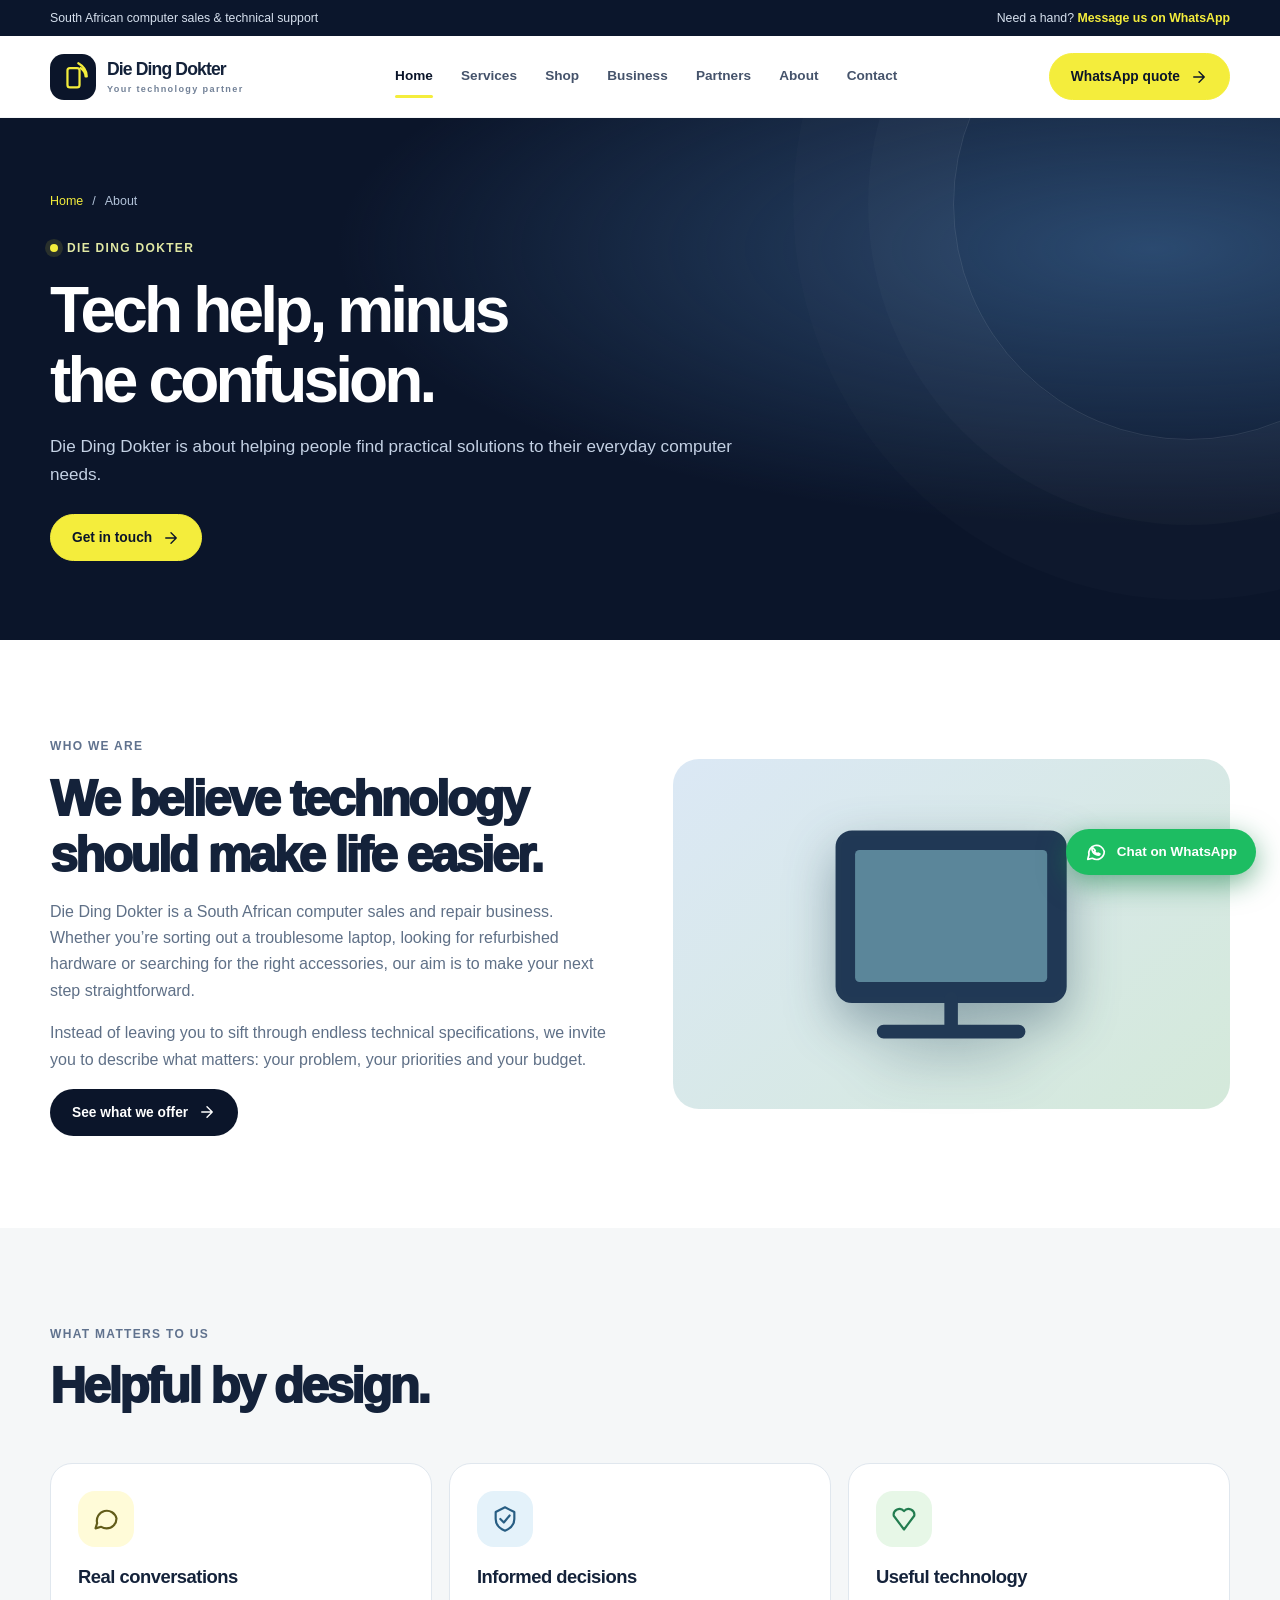
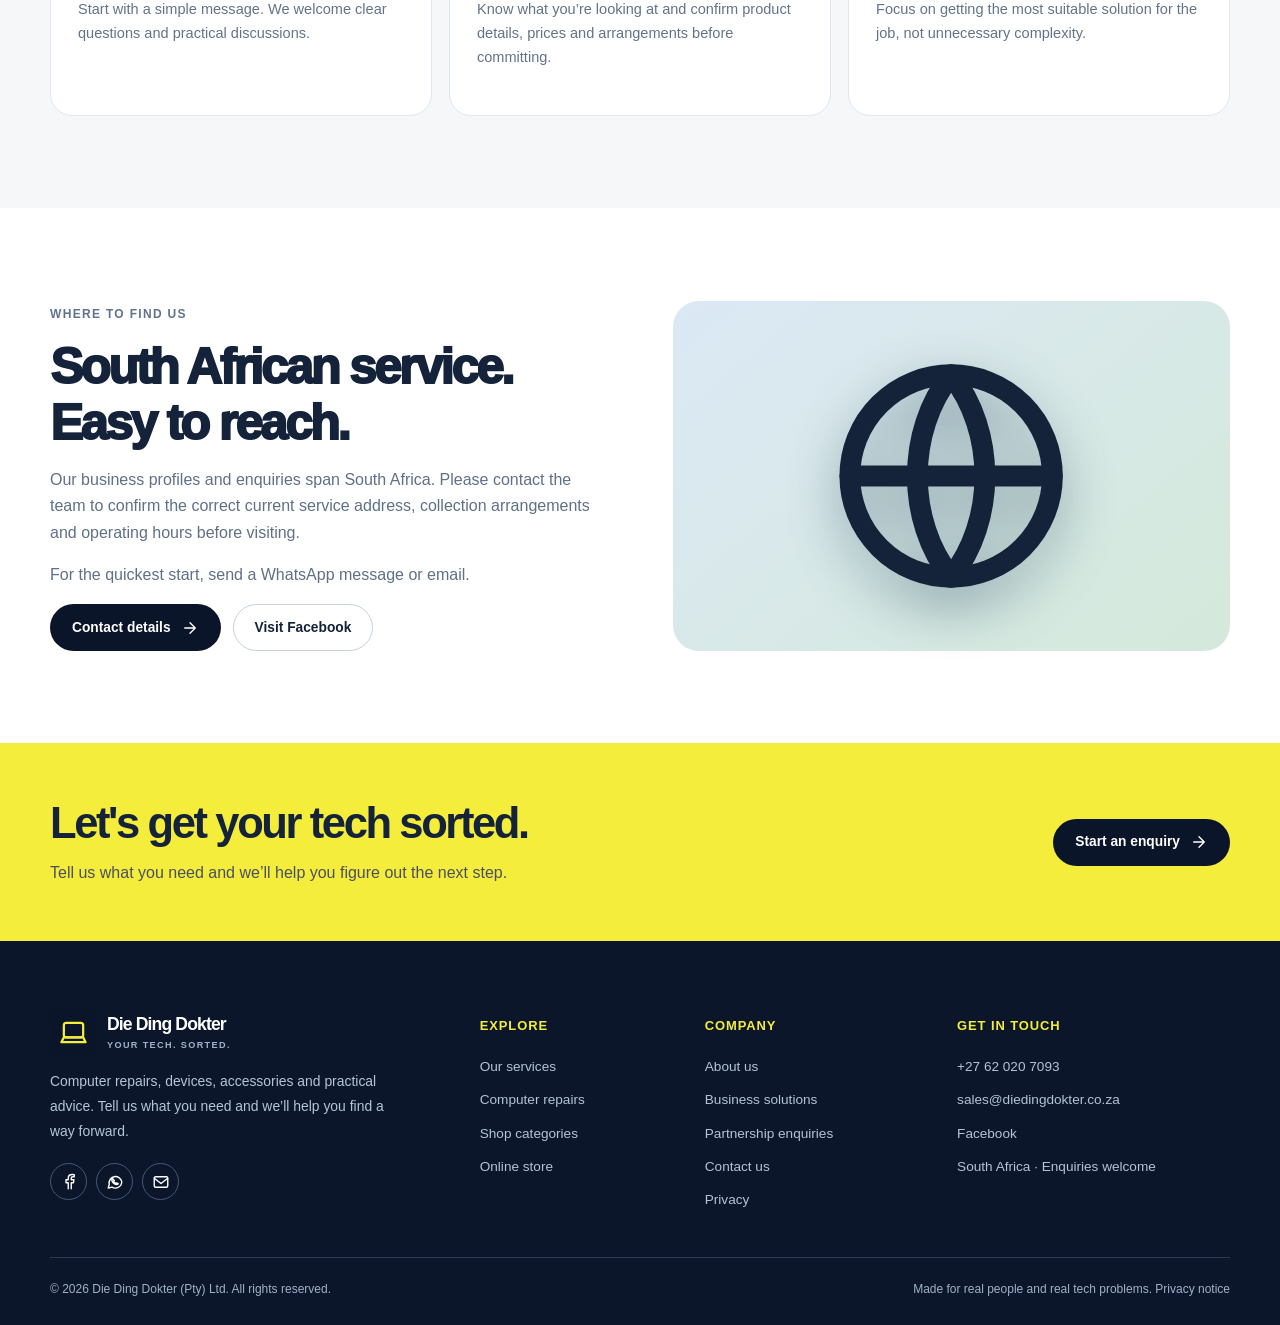
==== about/index.html @ 15f01cf3 "feat: launch responsive Die Ding Dokter business website and GitHub Pages workflow" ====
<!doctype html><html lang="en-ZA"><head><meta charset="utf-8"><meta name="viewport" content="width=device-width, initial-scale=1"><meta name="theme-color" content="#0b152a"><meta name="description" content="Meet Die Ding Dokter, a South African computer repair and hardware business focused on practical support, refurbished tech and straightforward buying advice."><link rel="canonical" href="https://www.diedingdokter.co.za/about/"><link rel="icon" href="../assets/favicon.svg" type="image/svg+xml"><link rel="stylesheet" href="../assets/style.css"><meta property="og:type" content="website"><meta property="og:site_name" content="Die Ding Dokter"><meta property="og:title" content="About Die Ding Dokter"><meta property="og:description" content="Meet Die Ding Dokter, a South African computer repair and hardware business focused on practical support, refurbished tech and straightforward buying advice."><meta property="og:url" content="https://www.diedingdokter.co.za/about/"><meta property="og:image" content="https://www.diedingdokter.co.za/assets/social-preview.svg"><meta name="twitter:card" content="summary_large_image"><title>About Die Ding Dokter | Die Ding Dokter</title><script type="application/ld+json">{"@context":"https://schema.org","@type":"ComputerStore","name":"Die Ding Dokter","description":"Computer repairs, refurbished devices and IT hardware enquiries in South Africa.","url":"https://www.diedingdokter.co.za/","telephone":"+27 62 020 7093","email":"sales@diedingdokter.co.za","sameAs":["https://www.facebook.com/diedingdokter"],"areaServed":{"@type":"Country","name":"South Africa"}}</script><script defer src="../assets/site.js"></script></head><body><a href="#main" class="skip">Skip to content</a><div class="topbar"><div class="container topbar-inner"><span>South African computer sales &amp; technical support</span><span>Need a hand? <a href="https://wa.me/27620207093?text=Hello%20Die%20Ding%20Dokter%2C%20I%20need%20some%20help%20with%20my%20computer." target="_blank" rel="noopener noreferrer">Message us on WhatsApp</a></span></div></div><header class="header"><div class="container header-inner"><a class="brand" href="../" aria-label="Die Ding Dokter home"><span class="brand-icon"><svg aria-hidden="true" viewBox="0 0 24 24" fill="none" stroke="currentColor" stroke-width="1.85" stroke-linecap="round" stroke-linejoin="round"><rect x="7" y="5" width="10" height="16" rx="2"/><path d="M18 5q4 3 4 7M16 1q7 4 7 11"/></svg></span><span class="brand-copy"><strong>Die Ding Dokter</strong><small>Your technology partner</small></span></a><nav aria-label="Primary navigation" class="nav"><a aria-current="page" href="../">Home</a><a href="../services/">Services</a><a href="../shop/">Shop</a><a href="../business/">Business</a><a href="../partners/">Partners</a><a href="../about/">About</a><a href="../contact/">Contact</a></nav><div class="header-action"><a class="btn btn-gold" target="_blank" rel="noopener noreferrer" href="https://wa.me/27620207093?text=Hello%20Die%20Ding%20Dokter%2C%20I'd%20like%20a%20quotation.">WhatsApp quote <svg aria-hidden="true" viewBox="0 0 24 24" fill="none" stroke="currentColor" stroke-width="1.85" stroke-linecap="round" stroke-linejoin="round"><path d="M5 12h14m-7-7 7 7-7 7"/></svg></a></div><button class="menu-btn" data-menu-toggle type="button" aria-expanded="false" aria-controls="mobile-navigation" aria-label="Toggle navigation"><svg aria-hidden="true" viewBox="0 0 24 24" fill="none" stroke="currentColor" stroke-width="1.85" stroke-linecap="round" stroke-linejoin="round"><path d="M4 6h16M4 12h16M4 18h16"/></svg></button></div><nav id="mobile-navigation" class="mobile-menu" data-mobile-menu aria-label="Mobile navigation"><a aria-current="page" href="../">Home</a><a href="../services/">Services</a><a href="../shop/">Shop</a><a href="../business/">Business</a><a href="../partners/">Partners</a><a href="../about/">About</a><a href="../contact/">Contact</a></nav></header><main id="main"><section class="page-hero"><div class="container"><div class="crumbs"><a href="../">Home</a><span>/</span><span>About</span></div><span class="eyebrow light" style="margin-top:27px"><span class="dot"></span> Die Ding Dokter</span><h1>Tech help, minus<br>the confusion.</h1><p>Die Ding Dokter is about helping people find practical solutions to their everyday computer needs.</p><div class="actions"><a class="btn btn-gold" href="../contact/">Get in touch <svg aria-hidden="true" viewBox="0 0 24 24" fill="none" stroke="currentColor" stroke-width="1.85" stroke-linecap="round" stroke-linejoin="round"><path d="M5 12h14m-7-7 7 7-7 7"/></svg></a></div></div></section><section class="section"><div class="container split"><div class="text-block"><span class="eyebrow">Who we are</span><h2>We believe technology should make life easier.</h2><p>Die Ding Dokter is a South African computer sales and repair business. Whether you’re sorting out a troublesome laptop, looking for refurbished hardware or searching for the right accessories, our aim is to make your next step straightforward.</p><p>Instead of leaving you to sift through endless technical specifications, we invite you to describe what matters: your problem, your priorities and your budget.</p><a class="btn btn-dark" href="../services/">See what we offer <svg aria-hidden="true" viewBox="0 0 24 24" fill="none" stroke="currentColor" stroke-width="1.85" stroke-linecap="round" stroke-linejoin="round"><path d="M5 12h14m-7-7 7 7-7 7"/></svg></a></div><div class="feature-art"><svg viewBox="0 0 260 160" role="img" aria-label="Illustration" fill="none" stroke="#213955" stroke-width="4" stroke-linecap="round" stroke-linejoin="round"><rect x="55" y="13" width="150" height="111" rx="9" fill="#203855"/><rect x="66" y="24" width="128" height="88" rx="3" fill="#5b869a" stroke="none"/><path d="M130 123v22m-45 0h90" stroke-width="9"/></svg></div></div></section><section class="section alt"><div class="container"><div class="head"><div><span class="eyebrow">What matters to us</span><h2>Helpful by design.</h2></div></div><div class="cards"><div class="card"><div class="icon-tile yellow"><svg aria-hidden="true" viewBox="0 0 24 24" fill="none" stroke="currentColor" stroke-width="1.85" stroke-linecap="round" stroke-linejoin="round"><path d="M21 11.5a8.5 8.5 0 0 1-8.5 8.5c-1.7 0-3.3-.5-4.6-1.3L3 20l1.4-4.5A8.5 8.5 0 1 1 21 11.5Z"/></svg></div><h3>Real conversations</h3><p>Start with a simple message. We welcome clear questions and practical discussions.</p></div><div class="card"><div class="icon-tile blue"><svg aria-hidden="true" viewBox="0 0 24 24" fill="none" stroke="currentColor" stroke-width="1.85" stroke-linecap="round" stroke-linejoin="round"><path d="m12 2 8 4v6c0 5-3 8-8 10-5-2-8-5-8-10V6z"/><path d="m8 12 3 3 5-6"/></svg></div><h3>Informed decisions</h3><p>Know what you’re looking at and confirm product details, prices and arrangements before committing.</p></div><div class="card"><div class="icon-tile green"><svg aria-hidden="true" viewBox="0 0 24 24" fill="none" stroke="currentColor" stroke-width="1.85" stroke-linecap="round" stroke-linejoin="round"><path d="M20.8 9.2 12 21 3.2 9.2a5 5 0 0 1 8.8-4 5 5 0 0 1 8.8 4z"/></svg></div><h3>Useful technology</h3><p>Focus on getting the most suitable solution for the job, not unnecessary complexity.</p></div></div></div></section><section class="section"><div class="container split"><div class="text-block"><span class="eyebrow">Where to find us</span><h2>South African service.<br>Easy to reach.</h2><p>Our business profiles and enquiries span South Africa. Please contact the team to confirm the correct current service address, collection arrangements and operating hours before visiting.</p><p>For the quickest start, send a WhatsApp message or email.</p><div class="actions"><a class="btn btn-dark" href="../contact/">Contact details <svg aria-hidden="true" viewBox="0 0 24 24" fill="none" stroke="currentColor" stroke-width="1.85" stroke-linecap="round" stroke-linejoin="round"><path d="M5 12h14m-7-7 7 7-7 7"/></svg></a><a class="btn btn-outline" target="_blank" rel="noopener noreferrer" href="https://www.facebook.com/diedingdokter">Visit Facebook</a></div></div><div class="feature-art"><svg aria-hidden="true" viewBox="0 0 24 24" fill="none" stroke="currentColor" stroke-width="1.85" stroke-linecap="round" stroke-linejoin="round"><circle cx="12" cy="12" r="9"/><path d="M3 12h18M12 3c-4 5-4 13 0 18m0-18c4 5 4 13 0 18"/></svg></div></div></section><section class="cta"><div class="container cta-inner"><div><h2>Let's get your tech sorted.</h2><p>Tell us what you need and we’ll help you figure out the next step.</p></div><a class="btn btn-dark" href="../contact/">Start an enquiry <svg aria-hidden="true" viewBox="0 0 24 24" fill="none" stroke="currentColor" stroke-width="1.85" stroke-linecap="round" stroke-linejoin="round"><path d="M5 12h14m-7-7 7 7-7 7"/></svg></a></div></section></main><footer class="footer"><div class="container"><div class="footer-grid"><div><a class="brand" href="../"><span class="brand-icon"><svg aria-hidden="true" viewBox="0 0 24 24" fill="none" stroke="currentColor" stroke-width="1.85" stroke-linecap="round" stroke-linejoin="round"><rect x="4" y="4" width="16" height="12" rx="2"/><path d="M2 20h20l-2-4H4z"/></svg></span><span class="brand-copy"><strong>Die Ding Dokter</strong><small>YOUR TECH. SORTED.</small></span></a><p>Computer repairs, devices, accessories and practical advice. Tell us what you need and we’ll help you find a way forward.</p><div class="socials"><a href="https://www.facebook.com/diedingdokter" target="_blank" rel="noopener noreferrer" aria-label="Die Ding Dokter on Facebook"><svg aria-hidden="true" viewBox="0 0 24 24" fill="none" stroke="currentColor" stroke-width="1.85" stroke-linecap="round" stroke-linejoin="round"><path d="M15 21v-8h3l.5-4H15V7c0-1.1.4-2 2-2h2V2.2A20 20 0 0 0 16.2 2C13 2 11 4 11 7v2H8v4h3v8"/></svg></a><a href="https://wa.me/27620207093?text=Hello%20Die%20Ding%20Dokter!" target="_blank" rel="noopener noreferrer" aria-label="Chat with Die Ding Dokter on WhatsApp"><svg aria-hidden="true" viewBox="0 0 24 24" fill="none" stroke="currentColor" stroke-width="1.85" stroke-linecap="round" stroke-linejoin="round"><path d="M21 11.5A8.5 8.5 0 0 1 8 18.8L3 20l1.3-4.9A8.5 8.5 0 1 1 21 11.5Z"/><path d="M8.6 7.4c-.5.2-1.2 1.4-.8 2.7.6 2 3 4.6 5.5 5.2 1.4.3 2.7-.4 3-1l-2.2-1.1-1 1-2.9-2.9 1-1z"/></svg></a><a href="mailto:sales@diedingdokter.co.za" aria-label="Email Die Ding Dokter"><svg aria-hidden="true" viewBox="0 0 24 24" fill="none" stroke="currentColor" stroke-width="1.85" stroke-linecap="round" stroke-linejoin="round"><rect x="3" y="5" width="18" height="14" rx="2"/><path d="m3 7 9 7 9-7"/></svg></a></div></div><div><h3>Explore</h3><div class="footer-links"><a href="../services/">Our services</a><a href="../services/repairs/">Computer repairs</a><a href="../shop/">Shop categories</a><a href="https://store.diedingdokter.co.za/" target="_blank" rel="noopener noreferrer">Online store</a></div></div><div><h3>Company</h3><div class="footer-links"><a href="../about/">About us</a><a href="../business/">Business solutions</a><a href="../partners/">Partnership enquiries</a><a href="../contact/">Contact us</a><a href="../privacy/">Privacy</a></div></div><div><h3>Get in touch</h3><div class="footer-links"><a href="tel:+27620207093">+27 62 020 7093</a><a href="mailto:sales@diedingdokter.co.za">sales@diedingdokter.co.za</a><a href="https://www.facebook.com/diedingdokter" target="_blank" rel="noopener noreferrer">Facebook</a><span>South Africa · Enquiries welcome</span></div></div></div><div class="footer-bottom"><span>© <span data-year>2026</span> Die Ding Dokter (Pty) Ltd. All rights reserved.</span><span>Made for real people and real tech problems. <a href="../privacy/">Privacy notice</a></span></div></div></footer><a class="whatsapp-float" href="https://wa.me/27620207093?text=Hello%20Die%20Ding%20Dokter%2C%20I'd%20like%20some%20help." target="_blank" rel="noopener noreferrer"><svg aria-hidden="true" viewBox="0 0 24 24" fill="none" stroke="currentColor" stroke-width="1.85" stroke-linecap="round" stroke-linejoin="round"><path d="M21 11.5A8.5 8.5 0 0 1 8 18.8L3 20l1.3-4.9A8.5 8.5 0 1 1 21 11.5Z"/><path d="M8.6 7.4c-.5.2-1.2 1.4-.8 2.7.6 2 3 4.6 5.5 5.2 1.4.3 2.7-.4 3-1l-2.2-1.1-1 1-2.9-2.9 1-1z"/></svg> Chat on WhatsApp</a><nav class="mobile-cta" aria-label="Quick actions"><a href="../contact/"><svg aria-hidden="true" viewBox="0 0 24 24" fill="none" stroke="currentColor" stroke-width="1.85" stroke-linecap="round" stroke-linejoin="round"><path d="M21 11.5a8.5 8.5 0 0 1-8.5 8.5c-1.7 0-3.3-.5-4.6-1.3L3 20l1.4-4.5A8.5 8.5 0 1 1 21 11.5Z"/></svg>Get quote</a><a href="../shop/"><svg aria-hidden="true" viewBox="0 0 24 24" fill="none" stroke="currentColor" stroke-width="1.85" stroke-linecap="round" stroke-linejoin="round"><path d="M4 9h16l-1 12H5zM3 9l2-6h14l2 6M9 13v3m6-3v3"/></svg>Shop</a><a href="tel:+27620207093"><svg aria-hidden="true" viewBox="0 0 24 24" fill="none" stroke="currentColor" stroke-width="1.85" stroke-linecap="round" stroke-linejoin="round"><path d="M6 3h4l2 5-3 2c1 3 3 5 6 6l2-3 5 2v4c0 2-2 3-4 3C10 21 3 14 3 6c0-2 1-3 3-3z"/></svg>Call</a></nav></body></html>
---- assets/style.css ----
:root{--ink:#14223a;--sub:#64738a;--night:#0b152a;--night2:#1b3152;--gold:#f4ed3c;--lime:#a7ee83;--line:#dfe6ed;--off:#f5f7f8;--shadow:0 18px 55px #10294413;--wrap:1180px}*{box-sizing:border-box}html{scroll-behavior:smooth;scroll-padding-top:96px}body{margin:0;color:var(--ink);font:16px/1.65 -apple-system,BlinkMacSystemFont,"Segoe UI",Inter,Arial,sans-serif;-webkit-font-smoothing:antialiased}a{color:inherit;text-decoration:none}button,input,textarea,select{font:inherit}button{cursor:pointer}img,svg{max-width:100%;display:block}svg{flex-shrink:0}:focus-visible{outline:3px solid #c7b900;outline-offset:4px}::selection{background:var(--gold);color:var(--night)}[hidden]{display:none!important}
.container{width:min(var(--wrap),calc(100% - 48px));margin-inline:auto}.skip{position:absolute;top:-100px;left:12px;background:var(--gold);padding:12px;z-index:999}.skip:focus{top:12px}.topbar{background:#0b162c;color:#d6e0ee;font-size:.77rem}.topbar-inner{display:flex;justify-content:space-between;align-items:center;gap:20px;min-height:36px}.topbar a{color:var(--gold);font-weight:750}.header{position:sticky;top:0;z-index:90;background:#fffffff5;backdrop-filter:blur(18px);border-bottom:1px solid #dce2e850}.header-inner{min-height:81px;display:flex;justify-content:space-between;align-items:center;gap:22px}.brand{display:flex;align-items:center;gap:11px;flex-shrink:0}.brand-icon{width:46px;height:46px;border-radius:14px;display:grid;place-items:center;background:var(--night);color:var(--gold)}.brand-icon svg{width:29px;height:29px}.brand-copy{display:grid;line-height:1.15}.brand-copy strong{font-size:1.1rem;letter-spacing:-.05em;font-weight:900}.brand-copy small{font-size:.57rem;letter-spacing:.15em;color:#728197;font-weight:900;margin-top:5px}.nav{display:flex;gap:clamp(14px,2.2vw,30px);align-items:center}.nav a{font-weight:800;font-size:.85rem;position:relative;color:#45536b}.nav a:hover,.nav a[aria-current=page]{color:var(--night)}.nav a[aria-current=page]:after{position:absolute;content:"";height:3px;background:var(--gold);bottom:-10px;left:0;right:0;border-radius:5px}.header-action{display:flex;gap:10px}.menu-btn{display:none;border:1px solid var(--line);background:#fff;border-radius:12px;padding:9px;color:var(--ink)}.menu-btn svg{width:24px;height:24px}.mobile-menu{display:none;background:#fff;border-top:1px solid var(--line);padding:9px 25px 22px}.mobile-menu a{display:block;padding:12px 0;border-bottom:1px solid #e8edf2;font-weight:800}
.btn{display:inline-flex;justify-content:center;align-items:center;gap:10px;min-height:47px;padding:12px 21px;border:1px solid transparent;border-radius:99px;font-size:.86rem;font-weight:880;line-height:1.3;text-align:center;transition:transform .2s,background .2s,border .2s,box-shadow .2s}.btn:hover{transform:translateY(-2px)}.btn svg{width:18px;height:18px}.btn-gold{background:var(--gold);border-color:var(--gold);color:var(--night)}.btn-gold:hover{background:#fff673}.btn-dark{background:var(--night);color:#fff}.btn-dark:hover{background:#253d60}.btn-outline{background:#fff;border-color:#c5d1dc;color:var(--ink)}.btn-outline:hover{border-color:#6682a2}.btn-ghost{border-color:#7f8da5;color:#fff;background:transparent}.btn-ghost:hover{border-color:#fff;background:#ffffff19}.btn-white{background:#fff;color:var(--ink)}.actions{display:flex;flex-wrap:wrap;gap:12px;align-items:center}
.hero{background:radial-gradient(ellipse at 87% 15%,#234267 0,transparent 49%),radial-gradient(ellipse at 0 100%,#183450 0,transparent 45%),var(--night);color:#fff;position:relative;overflow:hidden}.hero:before{content:"";position:absolute;inset:0;background-image:linear-gradient(90deg,#fff 1px,transparent 1px),linear-gradient(#fff 1px,transparent 1px);background-size:85px 85px;opacity:.035}.hero-grid{min-height:625px;padding:65px 0 90px;display:grid;grid-template-columns:1.07fr .93fr;gap:20px;align-items:center;position:relative}.eyebrow{font-size:.75rem;letter-spacing:.11em;text-transform:uppercase;font-weight:900;color:#60728e;display:inline-flex;align-items:center;gap:9px}.eyebrow.light{color:#e1e8a4}.dot{height:8px;width:8px;border-radius:50%;background:var(--gold);box-shadow:0 0 0 5px #f4ed3c20}.hero h1{font-size:clamp(3.1rem,6vw,5.6rem);font-weight:950;letter-spacing:-.075em;line-height:1.03;margin:18px 0 24px}.hero h1 em{color:var(--gold);font-style:normal}.hero .intro{color:#c9d4e6;font-size:1.09rem;line-height:1.78;max-width:585px;margin:0 0 27px}.hero-notes{display:flex;gap:14px 23px;flex-wrap:wrap;margin-top:33px;font-size:.79rem;color:#e4e8f3;font-weight:790}.hero-notes span{display:flex;gap:7px;align-items:center}.hero-notes svg{width:18px;color:var(--gold)}.hero-visual{position:relative;max-width:550px;margin-inline:auto;width:100%}.hero-visual>svg{filter:drop-shadow(0 32px 34px #030b1d9c);height:auto;width:100%}.floating{position:absolute;display:flex;align-items:center;gap:10px;padding:12px 14px;background:#fff;color:var(--ink);border-radius:15px;box-shadow:0 13px 40px #071022a1}.floating strong{font-size:.81rem;display:block;line-height:1.3}.floating small{display:block;color:#68778c;font-size:.7rem}.floating .bubble{height:37px;width:37px;display:grid;place-items:center;background:#eef2f8;border-radius:11px}.floating .bubble svg{width:22px}.floating.one{top:3%;right:-2%}.floating.two{bottom:3%;left:0}.hero-cut{position:absolute;bottom:-1px;height:37px;width:100%;background:var(--off);clip-path:polygon(0 100%,100% 100%,100% 0)}
.stats{display:grid;grid-template-columns:repeat(4,1fr);background:#fff;border-radius:19px;box-shadow:0 15px 55px #0a223326;border:1px solid #e7ecf1;margin-top:-32px;position:relative;z-index:2}.stat{padding:23px 20px;display:flex;align-items:center;gap:13px}.stat:not(:last-child){border-right:1px solid #e6edf2}.stat-icon{height:44px;width:44px;border-radius:14px;background:#eff3f8;display:grid;place-items:center;color:#314c72}.stat-icon svg{width:23px}.stat strong{display:block;font-size:.82rem;line-height:1.35}.stat span{display:block;color:var(--sub);font-size:.72rem;margin-top:5px;line-height:1.35}
.section{padding:92px 0}.section.alt{background:var(--off)}.section.dark{background:var(--night);color:#fff}.head{display:flex;align-items:end;justify-content:space-between;gap:22px;margin-bottom:34px}.head>div{max-width:700px}.section h2,.text-block h2{font-size:clamp(2rem,3.9vw,3.1rem);letter-spacing:-.055em;line-height:1.13;font-weight:950;margin:12px 0 15px}.head p,.section-lead{color:var(--sub);font-size:1rem;line-height:1.76;margin:0}.dark .head p{color:#b7c4d8}.link{display:inline-flex;gap:9px;align-items:center;font-size:.85rem;font-weight:850;color:#244369;white-space:nowrap}.link svg{width:18px}.link:hover{text-decoration:underline}.dark .link{color:var(--gold)}
.cards,.products{display:grid;grid-template-columns:repeat(3,1fr);gap:17px}.card,.product,.feature{border:1px solid #e0e7ee;background:#fff;border-radius:22px;transition:transform .2s,box-shadow .2s,border-color .2s}.card:hover,.product:hover,.feature:hover{transform:translateY(-4px);box-shadow:var(--shadow);border-color:#c8d5e1}.card,.feature{padding:27px}.card h3,.product h3,.feature h3{font-size:1.15rem;letter-spacing:-.027em;margin:18px 0 9px;line-height:1.25}.card p,.feature p,.product p{font-size:.91rem;color:#637389;margin:0 0 19px}.icon-tile{height:56px;width:56px;display:grid;place-items:center;color:#304d75;background:#ecf2fb;border-radius:17px}.icon-tile svg{width:28px}.icon-tile.yellow{background:#fffbd8;color:#625c1a}.icon-tile.green{background:#e7f7e7;color:#237d50}.icon-tile.blue{background:#e4f2fa;color:#285e83}.card .link{margin-top:auto}.tag{display:inline-flex;font-size:.7rem;text-transform:uppercase;letter-spacing:.04em;font-weight:850;background:#f0f4f7;color:#65748a;padding:5px 10px;border-radius:20px}.tag.yellow{background:#fffbce;color:#65600b}
.product{overflow:hidden}.product-art{height:200px;display:grid;place-items:center;position:relative;overflow:hidden;background:linear-gradient(135deg,#e5edf7,#c6d7ea)}.product:nth-child(2) .product-art{background:linear-gradient(135deg,#eef0dd,#c5dec6)}.product:nth-child(3) .product-art{background:linear-gradient(135deg,#fff2d7,#e9d3a2)}.product:nth-child(4) .product-art{background:linear-gradient(135deg,#f0e7fa,#d9c8e9)}.product:nth-child(5) .product-art{background:linear-gradient(135deg,#e1f3f5,#cae4e9)}.product:nth-child(6) .product-art{background:linear-gradient(135deg,#ffebe4,#ecd1c8)}.product-art:before{content:"";position:absolute;width:225px;height:225px;background:#ffffff72;border-radius:50%;top:36px}.product-art svg{width:60%;height:140px;position:relative;filter:drop-shadow(0 14px 14px #19344d4d)}.product-content{padding:22px 24px 25px}.product h3{margin:8px 0}.product p{margin-bottom:12px}.pairs{display:grid;grid-template-columns:1fr 1fr;gap:21px}.panel{border-radius:26px;padding:clamp(30px,4vw,53px);min-height:340px;position:relative;overflow:hidden}.panel.night{background:radial-gradient(circle at 100% 0,#365b86,transparent 52%),var(--night);color:#fff}.panel.pale{background:#ecf2f8}.panel h2{font-size:clamp(1.9rem,3.1vw,2.6rem);letter-spacing:-.05em;line-height:1.14;margin:17px 0}.panel p{color:#b9c8df;margin:0 0 23px}.panel.pale p{color:#627087}.panel .watermark{position:absolute;right:-33px;bottom:-43px;opacity:.07;width:210px;height:210px}.steps{display:grid;grid-template-columns:repeat(3,1fr);gap:24px}.step{padding:22px 8px;border-top:2px solid #dce5ed;position:relative}.step:before{content:"";width:12px;height:12px;position:absolute;top:-7px;left:0;border-radius:50%;background:var(--gold);border:2px solid var(--night)}.step b{color:#a8b8cc;font-size:1.7rem}.step h3{font-size:1.13rem;margin:13px 0 6px}.step p{color:#68768b;font-size:.91rem;margin:0}.cta{background:var(--gold);padding:55px 0}.cta-inner{display:flex;justify-content:space-between;align-items:center;gap:30px}.cta h2{font-size:clamp(1.9rem,3.4vw,2.9rem);line-height:1.16;letter-spacing:-.055em;margin:0 0 11px}.cta p{margin:0;color:#4b5061;max-width:620px}
.page-hero{background:radial-gradient(ellipse at 90% 25%,#2b4a70,transparent 50%),var(--night);color:#fff;padding:73px 0 79px;position:relative;overflow:hidden}.page-hero:after{content:"";position:absolute;right:-145px;top:-150px;width:470px;height:470px;border:1px solid #ffffff1a;border-radius:50%;box-shadow:0 0 0 85px #ffffff05,0 0 0 160px #ffffff03;pointer-events:none}.page-hero .container{position:relative;z-index:1}.page-hero h1{font-size:clamp(2.65rem,5vw,4.6rem);line-height:1.1;letter-spacing:-.06em;margin:14px 0 17px;max-width:810px}.page-hero p{color:#c4d1e4;font-size:1.07rem;max-width:730px;margin:0 0 25px}.crumbs{display:flex;gap:9px;font-size:.78rem;color:#b4c4da}.crumbs a{color:var(--gold)}.split{display:grid;grid-template-columns:1fr 1fr;align-items:center;gap:65px}.text-block p{color:#5f7087}.tick-list{list-style:none;padding:0;margin:23px 0 30px;display:grid;gap:12px}.tick-list li{display:flex;gap:10px;align-items:flex-start;color:#44556c}.tick-list svg{width:19px;color:#26905c;margin-top:2px}.feature-art{min-height:350px;border-radius:26px;background:linear-gradient(140deg,#dbe8f5,#d4e9da);display:grid;place-items:center}.feature-art svg{width:70%;max-height:270px;filter:drop-shadow(0 20px 25px #1b3c5366)}.faq-list{display:grid;grid-template-columns:1fr 1fr;gap:14px}.faq{border:1px solid #dfe6ed;border-radius:17px;background:#fff;padding:0 22px}.faq summary{list-style:none;cursor:pointer;display:flex;align-items:center;justify-content:space-between;gap:12px;padding:21px 0;font-weight:850;line-height:1.35}.faq summary::-webkit-details-marker{display:none}.faq summary:after{content:"+";font-size:1.5rem;font-weight:400;color:#61748d}.faq[open] summary:after{content:"−"}.faq p{border-top:1px solid var(--line);margin:0;padding:18px 0 22px;color:#5c6b80;font-size:.9rem}
.filters{display:flex;gap:9px;flex-wrap:wrap;margin:0 0 29px}.filter{padding:9px 18px;border:1px solid #d5dfe8;border-radius:30px;background:#fff;font-size:.84rem;font-weight:800;color:#53647b}.filter[aria-pressed=true]{background:var(--night);border-color:var(--night);color:#fff}
.contact-grid{display:grid;grid-template-columns:1.07fr .93fr;gap:30px;align-items:start}.form-card{background:#fff;border:1px solid var(--line);border-radius:25px;padding:30px;box-shadow:var(--shadow)}.form-card h2{font-size:1.7rem;letter-spacing:-.05em;margin:0 0 8px}.form-card>p{margin:0 0 25px;color:var(--sub)}.form-fields{display:grid;grid-template-columns:1fr 1fr;gap:16px}.field{display:grid;gap:7px}.field.full{grid-column:1/-1}.field label{font-size:.82rem;font-weight:850}.field input,.field textarea,.field select{width:100%;min-width:0;border:1px solid #cbd7e4;border-radius:11px;background:#f8fafc;padding:12px 13px;color:var(--ink);outline:0}.field :is(input,select,textarea):focus{border-color:#4d6eaa;box-shadow:0 0 0 3px #567ab02e}.field textarea{min-height:120px;resize:vertical}.form-footnote{font-size:.76rem;color:var(--sub);margin:15px 0 0}.consent{display:flex;align-items:flex-start;gap:10px;color:#5c697d;font-size:.8rem}.consent input{accent-color:#3e5e9d;margin-top:4px}.methods{display:grid;gap:12px}.method{display:flex;gap:17px;align-items:flex-start;background:#f3f7fa;border:1px solid #e3eaf0;padding:20px;border-radius:19px}.method .icon-tile{width:46px;height:46px;border-radius:12px}.method .icon-tile svg{width:24px}.method strong{display:block;margin-bottom:4px}.method p,.method a{font-size:.88rem;color:#5b6e85;margin:0;overflow-wrap:anywhere}.method a:hover{text-decoration:underline}.note{background:#fffbe3;border:1px solid #e9dd96;color:#585022;border-radius:14px;padding:15px 18px;font-size:.87rem}.pills{display:flex;flex-wrap:wrap;gap:8px;margin-top:18px}.pills span{border:1px solid #d4dfe7;padding:7px 13px;border-radius:30px;font-size:.8rem;color:#536881}
.footer{background:#0b162b;color:#fff;padding:68px 0 25px}.footer .brand-copy small{color:#a2b1c7}.footer-grid{display:grid;grid-template-columns:1.45fr .7fr .8fr 1fr;gap:34px}.footer h3{font-size:.81rem;color:var(--gold);letter-spacing:.07em;text-transform:uppercase;margin:6px 0 19px}.footer p{font-size:.87rem;color:#b6c4d7;line-height:1.8;max-width:360px}.footer-links{display:grid;gap:11px}.footer-links a,.footer-links span{font-size:.85rem;color:#b5c3d4}.footer-links a:hover{color:#fff;text-decoration:underline}.socials{display:flex;gap:9px;margin-top:19px}.socials a{width:37px;height:37px;border:1px solid #465875;border-radius:50%;display:grid;place-items:center}.socials svg{width:18px}.footer-bottom{border-top:1px solid #2b3b55;margin-top:45px;padding-top:22px;display:flex;justify-content:space-between;gap:15px;color:#a0b1c6;font-size:.75rem}.footer-bottom a:hover{text-decoration:underline}
.whatsapp-float{position:fixed;right:24px;bottom:25px;z-index:88;border-radius:99px;background:#1dbd62;color:#fff;display:flex;gap:10px;align-items:center;padding:12px 19px;font-weight:900;font-size:.84rem;box-shadow:0 8px 28px #137f4791}.whatsapp-float svg{width:22px}.mobile-cta{display:none}
@media(max-width:1080px){.nav{gap:15px}.header-action .btn{padding-inline:15px}.brand-copy strong{font-size:1rem}}
@media(max-width:980px){.nav,.header-action{display:none}.menu-btn{display:block}.mobile-menu.open{display:block}.hero-grid{min-height:560px}.hero h1{font-size:clamp(2.9rem,6vw,4.8rem)}.footer-grid{grid-template-columns:1.3fr 1fr 1fr}.footer-grid>div:last-child{grid-column:2/span 2}}
@media(max-width:760px){.container{width:calc(100% - 36px)}.topbar-inner span:last-child{display:none}.header-inner{min-height:67px}.brand-icon{width:42px;height:42px}.hero-grid{grid-template-columns:1fr;padding:60px 0 67px;gap:7px}.hero h1{font-size:clamp(3rem,11vw,4.85rem)}.hero-visual{max-width:490px}.hero .intro{font-size:1.02rem}.hero-cut{height:24px}.stats{grid-template-columns:repeat(2,1fr);margin-top:0}.stat:nth-child(2){border-right:0}.stat:nth-child(-n+2){border-bottom:1px solid var(--line)}.section{padding:66px 0}.head{flex-direction:column;align-items:flex-start;gap:12px}.cards,.products{grid-template-columns:repeat(2,1fr)}.pairs,.split,.contact-grid,.faq-list{grid-template-columns:1fr}.split{gap:26px}.cta-inner{flex-direction:column;align-items:flex-start;gap:24px}.footer-grid{grid-template-columns:1fr 1fr}.footer-grid>div:first-child{grid-column:1/-1}.footer-grid>div:last-child{grid-column:auto}.page-hero{padding:60px 0 66px}.mobile-cta{display:grid;position:fixed;bottom:0;left:0;right:0;z-index:95;grid-template-columns:repeat(3,1fr);gap:5px;background:#fff;padding:8px max(12px,env(safe-area-inset-right)) calc(8px + env(safe-area-inset-bottom)) max(12px,env(safe-area-inset-left));border-top:1px solid var(--line);box-shadow:0 -5px 25px #0b18252b}.mobile-cta a{display:flex;align-items:center;justify-content:center;gap:6px;background:#f0f4f7;border-radius:10px;padding:10px 4px;font-size:.72rem;font-weight:850;line-height:1.2}.mobile-cta a:first-child{background:var(--gold)}.mobile-cta svg{width:17px}.whatsapp-float{display:none}body{padding-bottom:70px}}
@media(max-width:540px){.container{width:calc(100% - 30px)}.hero-grid{padding-top:49px}.hero h1{font-size:clamp(2.8rem,11.6vw,4rem)}.hero .btn{padding:12px 15px}.hero-notes{gap:11px 20px}.floating.one{transform:scale(.8);transform-origin:right top}.floating.two{transform:scale(.85);transform-origin:left bottom}.stats .stat{padding:18px 12px;gap:7px}.stat-icon{display:none}.cards,.products{grid-template-columns:1fr}.section h2{font-size:2.05rem}.steps{grid-template-columns:1fr;gap:4px}.panel{min-height:310px;padding:30px 27px}.form-fields{grid-template-columns:1fr}.form-card{padding:23px 19px}.footer-grid{gap:30px}.footer-grid>div:last-child{grid-column:1/-1}.footer-bottom{flex-direction:column;gap:8px}.page-hero h1{font-size:2.7rem}}
@media(prefers-reduced-motion:reduce){html{scroll-behavior:auto}*,*:before,*:after{transition:none!important;animation:none!important}}
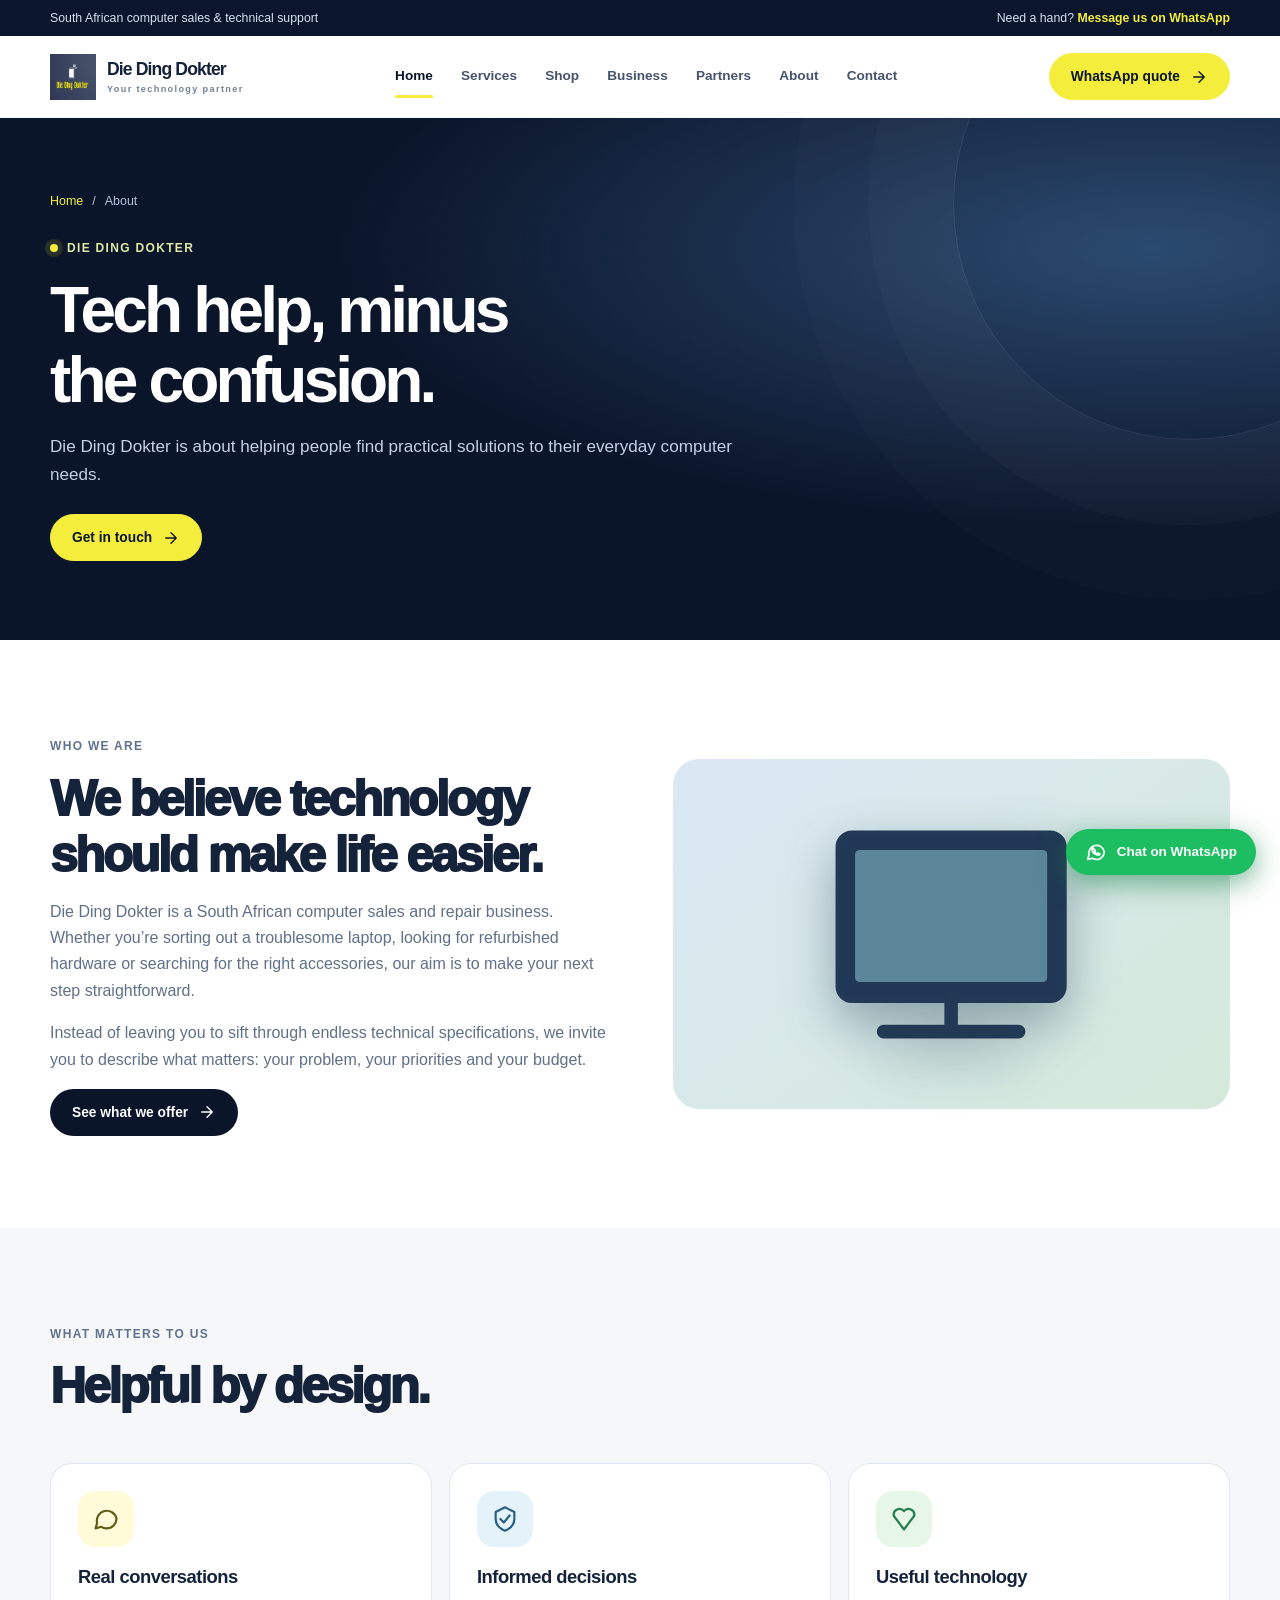
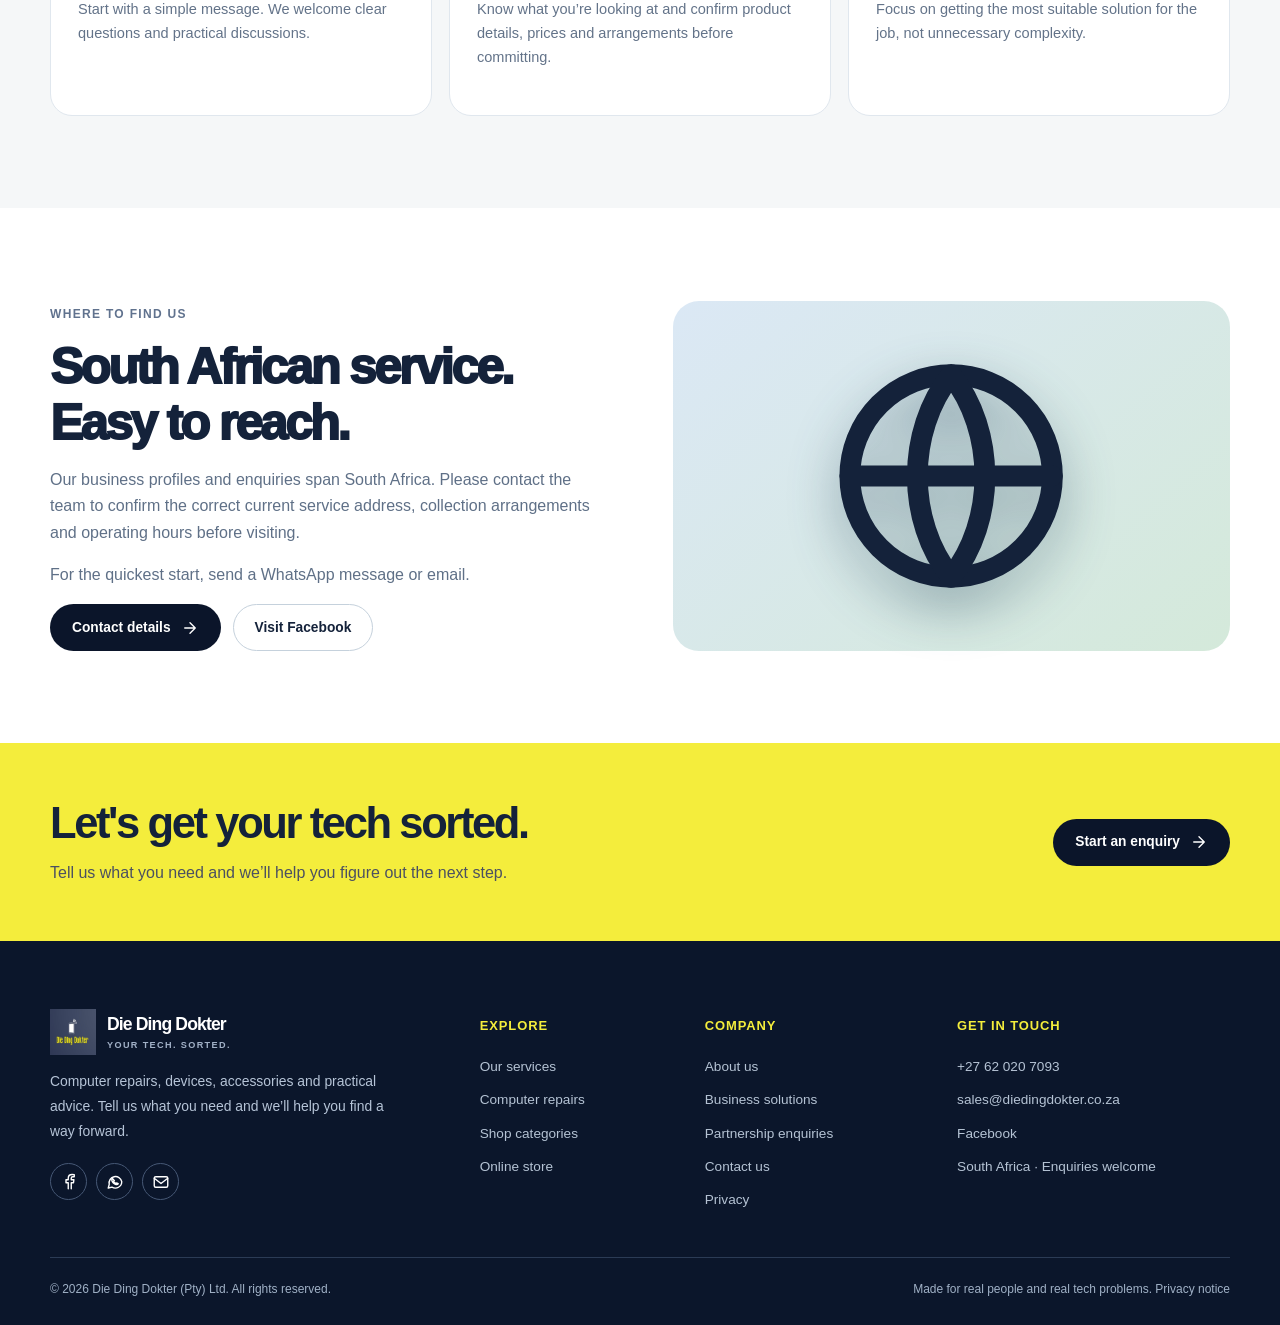
==== commit 1d97fa53: "Replace brand logo and favicon with approved artwork" ====
--- a/about/index.html
+++ b/about/index.html
@@ -1 +1 @@
-<!doctype html><html lang="en-ZA"><head><meta charset="utf-8"><meta name="viewport" content="width=device-width, initial-scale=1"><meta name="theme-color" content="#0b152a"><meta name="description" content="Meet Die Ding Dokter, a South African computer repair and hardware business focused on practical support, refurbished tech and straightforward buying advice."><link rel="canonical" href="https://www.diedingdokter.co.za/about/"><link rel="icon" href="../assets/favicon.svg" type="image/svg+xml"><link rel="stylesheet" href="../assets/style.css"><meta property="og:type" content="website"><meta property="og:site_name" content="Die Ding Dokter"><meta property="og:title" content="About Die Ding Dokter"><meta property="og:description" content="Meet Die Ding Dokter, a South African computer repair and hardware business focused on practical support, refurbished tech and straightforward buying advice."><meta property="og:url" content="https://www.diedingdokter.co.za/about/"><meta property="og:image" content="https://www.diedingdokter.co.za/assets/social-preview.svg"><meta name="twitter:card" content="summary_large_image"><title>About Die Ding Dokter | Die Ding Dokter</title><script type="application/ld+json">{"@context":"https://schema.org","@type":"ComputerStore","name":"Die Ding Dokter","description":"Computer repairs, refurbished devices and IT hardware enquiries in South Africa.","url":"https://www.diedingdokter.co.za/","telephone":"+27 62 020 7093","email":"sales@diedingdokter.co.za","sameAs":["https://www.facebook.com/diedingdokter"],"areaServed":{"@type":"Country","name":"South Africa"}}</script><script defer src="../assets/site.js"></script></head><body><a href="#main" class="skip">Skip to content</a><div class="topbar"><div class="container topbar-inner"><span>South African computer sales &amp; technical support</span><span>Need a hand? <a href="https://wa.me/27620207093?text=Hello%20Die%20Ding%20Dokter%2C%20I%20need%20some%20help%20with%20my%20computer." target="_blank" rel="noopener noreferrer">Message us on WhatsApp</a></span></div></div><header class="header"><div class="container header-inner"><a class="brand" href="../" aria-label="Die Ding Dokter home"><span class="brand-icon"><svg aria-hidden="true" viewBox="0 0 24 24" fill="none" stroke="currentColor" stroke-width="1.85" stroke-linecap="round" stroke-linejoin="round"><rect x="7" y="5" width="10" height="16" rx="2"/><path d="M18 5q4 3 4 7M16 1q7 4 7 11"/></svg></span><span class="brand-copy"><strong>Die Ding Dokter</strong><small>Your technology partner</small></span></a><nav aria-label="Primary navigation" class="nav"><a aria-current="page" href="../">Home</a><a href="../services/">Services</a><a href="../shop/">Shop</a><a href="../business/">Business</a><a href="../partners/">Partners</a><a href="../about/">About</a><a href="../contact/">Contact</a></nav><div class="header-action"><a class="btn btn-gold" target="_blank" rel="noopener noreferrer" href="https://wa.me/27620207093?text=Hello%20Die%20Ding%20Dokter%2C%20I'd%20like%20a%20quotation.">WhatsApp quote <svg aria-hidden="true" viewBox="0 0 24 24" fill="none" stroke="currentColor" stroke-width="1.85" stroke-linecap="round" stroke-linejoin="round"><path d="M5 12h14m-7-7 7 7-7 7"/></svg></a></div><button class="menu-btn" data-menu-toggle type="button" aria-expanded="false" aria-controls="mobile-navigation" aria-label="Toggle navigation"><svg aria-hidden="true" viewBox="0 0 24 24" fill="none" stroke="currentColor" stroke-width="1.85" stroke-linecap="round" stroke-linejoin="round"><path d="M4 6h16M4 12h16M4 18h16"/></svg></button></div><nav id="mobile-navigation" class="mobile-menu" data-mobile-menu aria-label="Mobile navigation"><a aria-current="page" href="../">Home</a><a href="../services/">Services</a><a href="../shop/">Shop</a><a href="../business/">Business</a><a href="../partners/">Partners</a><a href="../about/">About</a><a href="../contact/">Contact</a></nav></header><main id="main"><section class="page-hero"><div class="container"><div class="crumbs"><a href="../">Home</a><span>/</span><span>About</span></div><span class="eyebrow light" style="margin-top:27px"><span class="dot"></span> Die Ding Dokter</span><h1>Tech help, minus<br>the confusion.</h1><p>Die Ding Dokter is about helping people find practical solutions to their everyday computer needs.</p><div class="actions"><a class="btn btn-gold" href="../contact/">Get in touch <svg aria-hidden="true" viewBox="0 0 24 24" fill="none" stroke="currentColor" stroke-width="1.85" stroke-linecap="round" stroke-linejoin="round"><path d="M5 12h14m-7-7 7 7-7 7"/></svg></a></div></div></section><section class="section"><div class="container split"><div class="text-block"><span class="eyebrow">Who we are</span><h2>We believe technology should make life easier.</h2><p>Die Ding Dokter is a South African computer sales and repair business. Whether you’re sorting out a troublesome laptop, looking for refurbished hardware or searching for the right accessories, our aim is to make your next step straightforward.</p><p>Instead of leaving you to sift through endless technical specifications, we invite you to describe what matters: your problem, your priorities and your budget.</p><a class="btn btn-dark" href="../services/">See what we offer <svg aria-hidden="true" viewBox="0 0 24 24" fill="none" stroke="currentColor" stroke-width="1.85" stroke-linecap="round" stroke-linejoin="round"><path d="M5 12h14m-7-7 7 7-7 7"/></svg></a></div><div class="feature-art"><svg viewBox="0 0 260 160" role="img" aria-label="Illustration" fill="none" stroke="#213955" stroke-width="4" stroke-linecap="round" stroke-linejoin="round"><rect x="55" y="13" width="150" height="111" rx="9" fill="#203855"/><rect x="66" y="24" width="128" height="88" rx="3" fill="#5b869a" stroke="none"/><path d="M130 123v22m-45 0h90" stroke-width="9"/></svg></div></div></section><section class="section alt"><div class="container"><div class="head"><div><span class="eyebrow">What matters to us</span><h2>Helpful by design.</h2></div></div><div class="cards"><div class="card"><div class="icon-tile yellow"><svg aria-hidden="true" viewBox="0 0 24 24" fill="none" stroke="currentColor" stroke-width="1.85" stroke-linecap="round" stroke-linejoin="round"><path d="M21 11.5a8.5 8.5 0 0 1-8.5 8.5c-1.7 0-3.3-.5-4.6-1.3L3 20l1.4-4.5A8.5 8.5 0 1 1 21 11.5Z"/></svg></div><h3>Real conversations</h3><p>Start with a simple message. We welcome clear questions and practical discussions.</p></div><div class="card"><div class="icon-tile blue"><svg aria-hidden="true" viewBox="0 0 24 24" fill="none" stroke="currentColor" stroke-width="1.85" stroke-linecap="round" stroke-linejoin="round"><path d="m12 2 8 4v6c0 5-3 8-8 10-5-2-8-5-8-10V6z"/><path d="m8 12 3 3 5-6"/></svg></div><h3>Informed decisions</h3><p>Know what you’re looking at and confirm product details, prices and arrangements before committing.</p></div><div class="card"><div class="icon-tile green"><svg aria-hidden="true" viewBox="0 0 24 24" fill="none" stroke="currentColor" stroke-width="1.85" stroke-linecap="round" stroke-linejoin="round"><path d="M20.8 9.2 12 21 3.2 9.2a5 5 0 0 1 8.8-4 5 5 0 0 1 8.8 4z"/></svg></div><h3>Useful technology</h3><p>Focus on getting the most suitable solution for the job, not unnecessary complexity.</p></div></div></div></section><section class="section"><div class="container split"><div class="text-block"><span class="eyebrow">Where to find us</span><h2>South African service.<br>Easy to reach.</h2><p>Our business profiles and enquiries span South Africa. Please contact the team to confirm the correct current service address, collection arrangements and operating hours before visiting.</p><p>For the quickest start, send a WhatsApp message or email.</p><div class="actions"><a class="btn btn-dark" href="../contact/">Contact details <svg aria-hidden="true" viewBox="0 0 24 24" fill="none" stroke="currentColor" stroke-width="1.85" stroke-linecap="round" stroke-linejoin="round"><path d="M5 12h14m-7-7 7 7-7 7"/></svg></a><a class="btn btn-outline" target="_blank" rel="noopener noreferrer" href="https://www.facebook.com/diedingdokter">Visit Facebook</a></div></div><div class="feature-art"><svg aria-hidden="true" viewBox="0 0 24 24" fill="none" stroke="currentColor" stroke-width="1.85" stroke-linecap="round" stroke-linejoin="round"><circle cx="12" cy="12" r="9"/><path d="M3 12h18M12 3c-4 5-4 13 0 18m0-18c4 5 4 13 0 18"/></svg></div></div></section><section class="cta"><div class="container cta-inner"><div><h2>Let's get your tech sorted.</h2><p>Tell us what you need and we’ll help you figure out the next step.</p></div><a class="btn btn-dark" href="../contact/">Start an enquiry <svg aria-hidden="true" viewBox="0 0 24 24" fill="none" stroke="currentColor" stroke-width="1.85" stroke-linecap="round" stroke-linejoin="round"><path d="M5 12h14m-7-7 7 7-7 7"/></svg></a></div></section></main><footer class="footer"><div class="container"><div class="footer-grid"><div><a class="brand" href="../"><span class="brand-icon"><svg aria-hidden="true" viewBox="0 0 24 24" fill="none" stroke="currentColor" stroke-width="1.85" stroke-linecap="round" stroke-linejoin="round"><rect x="4" y="4" width="16" height="12" rx="2"/><path d="M2 20h20l-2-4H4z"/></svg></span><span class="brand-copy"><strong>Die Ding Dokter</strong><small>YOUR TECH. SORTED.</small></span></a><p>Computer repairs, devices, accessories and practical advice. Tell us what you need and we’ll help you find a way forward.</p><div class="socials"><a href="https://www.facebook.com/diedingdokter" target="_blank" rel="noopener noreferrer" aria-label="Die Ding Dokter on Facebook"><svg aria-hidden="true" viewBox="0 0 24 24" fill="none" stroke="currentColor" stroke-width="1.85" stroke-linecap="round" stroke-linejoin="round"><path d="M15 21v-8h3l.5-4H15V7c0-1.1.4-2 2-2h2V2.2A20 20 0 0 0 16.2 2C13 2 11 4 11 7v2H8v4h3v8"/></svg></a><a href="https://wa.me/27620207093?text=Hello%20Die%20Ding%20Dokter!" target="_blank" rel="noopener noreferrer" aria-label="Chat with Die Ding Dokter on WhatsApp"><svg aria-hidden="true" viewBox="0 0 24 24" fill="none" stroke="currentColor" stroke-width="1.85" stroke-linecap="round" stroke-linejoin="round"><path d="M21 11.5A8.5 8.5 0 0 1 8 18.8L3 20l1.3-4.9A8.5 8.5 0 1 1 21 11.5Z"/><path d="M8.6 7.4c-.5.2-1.2 1.4-.8 2.7.6 2 3 4.6 5.5 5.2 1.4.3 2.7-.4 3-1l-2.2-1.1-1 1-2.9-2.9 1-1z"/></svg></a><a href="mailto:sales@diedingdokter.co.za" aria-label="Email Die Ding Dokter"><svg aria-hidden="true" viewBox="0 0 24 24" fill="none" stroke="currentColor" stroke-width="1.85" stroke-linecap="round" stroke-linejoin="round"><rect x="3" y="5" width="18" height="14" rx="2"/><path d="m3 7 9 7 9-7"/></svg></a></div></div><div><h3>Explore</h3><div class="footer-links"><a href="../services/">Our services</a><a href="../services/repairs/">Computer repairs</a><a href="../shop/">Shop categories</a><a href="https://store.diedingdokter.co.za/" target="_blank" rel="noopener noreferrer">Online store</a></div></div><div><h3>Company</h3><div class="footer-links"><a href="../about/">About us</a><a href="../business/">Business solutions</a><a href="../partners/">Partnership enquiries</a><a href="../contact/">Contact us</a><a href="../privacy/">Privacy</a></div></div><div><h3>Get in touch</h3><div class="footer-links"><a href="tel:+27620207093">+27 62 020 7093</a><a href="mailto:sales@diedingdokter.co.za">sales@diedingdokter.co.za</a><a href="https://www.facebook.com/diedingdokter" target="_blank" rel="noopener noreferrer">Facebook</a><span>South Africa · Enquiries welcome</span></div></div></div><div class="footer-bottom"><span>© <span data-year>2026</span> Die Ding Dokter (Pty) Ltd. All rights reserved.</span><span>Made for real people and real tech problems. <a href="../privacy/">Privacy notice</a></span></div></div></footer><a class="whatsapp-float" href="https://wa.me/27620207093?text=Hello%20Die%20Ding%20Dokter%2C%20I'd%20like%20some%20help." target="_blank" rel="noopener noreferrer"><svg aria-hidden="true" viewBox="0 0 24 24" fill="none" stroke="currentColor" stroke-width="1.85" stroke-linecap="round" stroke-linejoin="round"><path d="M21 11.5A8.5 8.5 0 0 1 8 18.8L3 20l1.3-4.9A8.5 8.5 0 1 1 21 11.5Z"/><path d="M8.6 7.4c-.5.2-1.2 1.4-.8 2.7.6 2 3 4.6 5.5 5.2 1.4.3 2.7-.4 3-1l-2.2-1.1-1 1-2.9-2.9 1-1z"/></svg> Chat on WhatsApp</a><nav class="mobile-cta" aria-label="Quick actions"><a href="../contact/"><svg aria-hidden="true" viewBox="0 0 24 24" fill="none" stroke="currentColor" stroke-width="1.85" stroke-linecap="round" stroke-linejoin="round"><path d="M21 11.5a8.5 8.5 0 0 1-8.5 8.5c-1.7 0-3.3-.5-4.6-1.3L3 20l1.4-4.5A8.5 8.5 0 1 1 21 11.5Z"/></svg>Get quote</a><a href="../shop/"><svg aria-hidden="true" viewBox="0 0 24 24" fill="none" stroke="currentColor" stroke-width="1.85" stroke-linecap="round" stroke-linejoin="round"><path d="M4 9h16l-1 12H5zM3 9l2-6h14l2 6M9 13v3m6-3v3"/></svg>Shop</a><a href="tel:+27620207093"><svg aria-hidden="true" viewBox="0 0 24 24" fill="none" stroke="currentColor" stroke-width="1.85" stroke-linecap="round" stroke-linejoin="round"><path d="M6 3h4l2 5-3 2c1 3 3 5 6 6l2-3 5 2v4c0 2-2 3-4 3C10 21 3 14 3 6c0-2 1-3 3-3z"/></svg>Call</a></nav></body></html>+<!doctype html><html lang="en-ZA"><head><meta charset="utf-8"><meta name="viewport" content="width=device-width, initial-scale=1"><meta name="theme-color" content="#0b152a"><meta name="description" content="Meet Die Ding Dokter, a South African computer repair and hardware business focused on practical support, refurbished tech and straightforward buying advice."><link rel="canonical" href="https://www.diedingdokter.co.za/about/"><link rel="icon" href="/assets/1fbceceb-85ae-4236-a82e-68f10934cc45.jpeg" type="image/jpeg"><link rel="apple-touch-icon" href="/assets/1fbceceb-85ae-4236-a82e-68f10934cc45.jpeg"><link rel="stylesheet" href="../assets/style.css"><meta property="og:type" content="website"><meta property="og:site_name" content="Die Ding Dokter"><meta property="og:title" content="About Die Ding Dokter"><meta property="og:description" content="Meet Die Ding Dokter, a South African computer repair and hardware business focused on practical support, refurbished tech and straightforward buying advice."><meta property="og:url" content="https://www.diedingdokter.co.za/about/"><meta property="og:image" content="https://www.diedingdokter.co.za/assets/1fbceceb-85ae-4236-a82e-68f10934cc45.jpeg"><meta name="twitter:card" content="summary_large_image"><title>About Die Ding Dokter | Die Ding Dokter</title><script type="application/ld+json">{"@context":"https://schema.org","@type":"ComputerStore","name":"Die Ding Dokter","description":"Computer repairs, refurbished devices and IT hardware enquiries in South Africa.","url":"https://www.diedingdokter.co.za/","telephone":"+27 62 020 7093","email":"sales@diedingdokter.co.za","sameAs":["https://www.facebook.com/diedingdokter"],"areaServed":{"@type":"Country","name":"South Africa"}}</script><script defer src="../assets/site.js"></script></head><body><a href="#main" class="skip">Skip to content</a><div class="topbar"><div class="container topbar-inner"><span>South African computer sales &amp; technical support</span><span>Need a hand? <a href="https://wa.me/27620207093?text=Hello%20Die%20Ding%20Dokter%2C%20I%20need%20some%20help%20with%20my%20computer." target="_blank" rel="noopener noreferrer">Message us on WhatsApp</a></span></div></div><header class="header"><div class="container header-inner"><a class="brand" href="../" aria-label="Die Ding Dokter home"><span class="brand-icon"><img src="../assets/1fbceceb-85ae-4236-a82e-68f10934cc45.jpeg" alt="" width="46" height="46" decoding="async"></span><span class="brand-copy"><strong>Die Ding Dokter</strong><small>Your technology partner</small></span></a><nav aria-label="Primary navigation" class="nav"><a aria-current="page" href="../">Home</a><a href="../services/">Services</a><a href="../shop/">Shop</a><a href="../business/">Business</a><a href="../partners/">Partners</a><a href="../about/">About</a><a href="../contact/">Contact</a></nav><div class="header-action"><a class="btn btn-gold" target="_blank" rel="noopener noreferrer" href="https://wa.me/27620207093?text=Hello%20Die%20Ding%20Dokter%2C%20I'd%20like%20a%20quotation.">WhatsApp quote <svg aria-hidden="true" viewBox="0 0 24 24" fill="none" stroke="currentColor" stroke-width="1.85" stroke-linecap="round" stroke-linejoin="round"><path d="M5 12h14m-7-7 7 7-7 7"/></svg></a></div><button class="menu-btn" data-menu-toggle type="button" aria-expanded="false" aria-controls="mobile-navigation" aria-label="Toggle navigation"><svg aria-hidden="true" viewBox="0 0 24 24" fill="none" stroke="currentColor" stroke-width="1.85" stroke-linecap="round" stroke-linejoin="round"><path d="M4 6h16M4 12h16M4 18h16"/></svg></button></div><nav id="mobile-navigation" class="mobile-menu" data-mobile-menu aria-label="Mobile navigation"><a aria-current="page" href="../">Home</a><a href="../services/">Services</a><a href="../shop/">Shop</a><a href="../business/">Business</a><a href="../partners/">Partners</a><a href="../about/">About</a><a href="../contact/">Contact</a></nav></header><main id="main"><section class="page-hero"><div class="container"><div class="crumbs"><a href="../">Home</a><span>/</span><span>About</span></div><span class="eyebrow light" style="margin-top:27px"><span class="dot"></span> Die Ding Dokter</span><h1>Tech help, minus<br>the confusion.</h1><p>Die Ding Dokter is about helping people find practical solutions to their everyday computer needs.</p><div class="actions"><a class="btn btn-gold" href="../contact/">Get in touch <svg aria-hidden="true" viewBox="0 0 24 24" fill="none" stroke="currentColor" stroke-width="1.85" stroke-linecap="round" stroke-linejoin="round"><path d="M5 12h14m-7-7 7 7-7 7"/></svg></a></div></div></section><section class="section"><div class="container split"><div class="text-block"><span class="eyebrow">Who we are</span><h2>We believe technology should make life easier.</h2><p>Die Ding Dokter is a South African computer sales and repair business. Whether you’re sorting out a troublesome laptop, looking for refurbished hardware or searching for the right accessories, our aim is to make your next step straightforward.</p><p>Instead of leaving you to sift through endless technical specifications, we invite you to describe what matters: your problem, your priorities and your budget.</p><a class="btn btn-dark" href="../services/">See what we offer <svg aria-hidden="true" viewBox="0 0 24 24" fill="none" stroke="currentColor" stroke-width="1.85" stroke-linecap="round" stroke-linejoin="round"><path d="M5 12h14m-7-7 7 7-7 7"/></svg></a></div><div class="feature-art"><svg viewBox="0 0 260 160" role="img" aria-label="Illustration" fill="none" stroke="#213955" stroke-width="4" stroke-linecap="round" stroke-linejoin="round"><rect x="55" y="13" width="150" height="111" rx="9" fill="#203855"/><rect x="66" y="24" width="128" height="88" rx="3" fill="#5b869a" stroke="none"/><path d="M130 123v22m-45 0h90" stroke-width="9"/></svg></div></div></section><section class="section alt"><div class="container"><div class="head"><div><span class="eyebrow">What matters to us</span><h2>Helpful by design.</h2></div></div><div class="cards"><div class="card"><div class="icon-tile yellow"><svg aria-hidden="true" viewBox="0 0 24 24" fill="none" stroke="currentColor" stroke-width="1.85" stroke-linecap="round" stroke-linejoin="round"><path d="M21 11.5a8.5 8.5 0 0 1-8.5 8.5c-1.7 0-3.3-.5-4.6-1.3L3 20l1.4-4.5A8.5 8.5 0 1 1 21 11.5Z"/></svg></div><h3>Real conversations</h3><p>Start with a simple message. We welcome clear questions and practical discussions.</p></div><div class="card"><div class="icon-tile blue"><svg aria-hidden="true" viewBox="0 0 24 24" fill="none" stroke="currentColor" stroke-width="1.85" stroke-linecap="round" stroke-linejoin="round"><path d="m12 2 8 4v6c0 5-3 8-8 10-5-2-8-5-8-10V6z"/><path d="m8 12 3 3 5-6"/></svg></div><h3>Informed decisions</h3><p>Know what you’re looking at and confirm product details, prices and arrangements before committing.</p></div><div class="card"><div class="icon-tile green"><svg aria-hidden="true" viewBox="0 0 24 24" fill="none" stroke="currentColor" stroke-width="1.85" stroke-linecap="round" stroke-linejoin="round"><path d="M20.8 9.2 12 21 3.2 9.2a5 5 0 0 1 8.8-4 5 5 0 0 1 8.8 4z"/></svg></div><h3>Useful technology</h3><p>Focus on getting the most suitable solution for the job, not unnecessary complexity.</p></div></div></div></section><section class="section"><div class="container split"><div class="text-block"><span class="eyebrow">Where to find us</span><h2>South African service.<br>Easy to reach.</h2><p>Our business profiles and enquiries span South Africa. Please contact the team to confirm the correct current service address, collection arrangements and operating hours before visiting.</p><p>For the quickest start, send a WhatsApp message or email.</p><div class="actions"><a class="btn btn-dark" href="../contact/">Contact details <svg aria-hidden="true" viewBox="0 0 24 24" fill="none" stroke="currentColor" stroke-width="1.85" stroke-linecap="round" stroke-linejoin="round"><path d="M5 12h14m-7-7 7 7-7 7"/></svg></a><a class="btn btn-outline" target="_blank" rel="noopener noreferrer" href="https://www.facebook.com/diedingdokter">Visit Facebook</a></div></div><div class="feature-art"><svg aria-hidden="true" viewBox="0 0 24 24" fill="none" stroke="currentColor" stroke-width="1.85" stroke-linecap="round" stroke-linejoin="round"><circle cx="12" cy="12" r="9"/><path d="M3 12h18M12 3c-4 5-4 13 0 18m0-18c4 5 4 13 0 18"/></svg></div></div></section><section class="cta"><div class="container cta-inner"><div><h2>Let's get your tech sorted.</h2><p>Tell us what you need and we’ll help you figure out the next step.</p></div><a class="btn btn-dark" href="../contact/">Start an enquiry <svg aria-hidden="true" viewBox="0 0 24 24" fill="none" stroke="currentColor" stroke-width="1.85" stroke-linecap="round" stroke-linejoin="round"><path d="M5 12h14m-7-7 7 7-7 7"/></svg></a></div></section></main><footer class="footer"><div class="container"><div class="footer-grid"><div><a class="brand" href="../"><span class="brand-icon"><img src="../assets/1fbceceb-85ae-4236-a82e-68f10934cc45.jpeg" alt="" width="46" height="46" decoding="async"></span><span class="brand-copy"><strong>Die Ding Dokter</strong><small>YOUR TECH. SORTED.</small></span></a><p>Computer repairs, devices, accessories and practical advice. Tell us what you need and we’ll help you find a way forward.</p><div class="socials"><a href="https://www.facebook.com/diedingdokter" target="_blank" rel="noopener noreferrer" aria-label="Die Ding Dokter on Facebook"><svg aria-hidden="true" viewBox="0 0 24 24" fill="none" stroke="currentColor" stroke-width="1.85" stroke-linecap="round" stroke-linejoin="round"><path d="M15 21v-8h3l.5-4H15V7c0-1.1.4-2 2-2h2V2.2A20 20 0 0 0 16.2 2C13 2 11 4 11 7v2H8v4h3v8"/></svg></a><a href="https://wa.me/27620207093?text=Hello%20Die%20Ding%20Dokter!" target="_blank" rel="noopener noreferrer" aria-label="Chat with Die Ding Dokter on WhatsApp"><svg aria-hidden="true" viewBox="0 0 24 24" fill="none" stroke="currentColor" stroke-width="1.85" stroke-linecap="round" stroke-linejoin="round"><path d="M21 11.5A8.5 8.5 0 0 1 8 18.8L3 20l1.3-4.9A8.5 8.5 0 1 1 21 11.5Z"/><path d="M8.6 7.4c-.5.2-1.2 1.4-.8 2.7.6 2 3 4.6 5.5 5.2 1.4.3 2.7-.4 3-1l-2.2-1.1-1 1-2.9-2.9 1-1z"/></svg></a><a href="mailto:sales@diedingdokter.co.za" aria-label="Email Die Ding Dokter"><svg aria-hidden="true" viewBox="0 0 24 24" fill="none" stroke="currentColor" stroke-width="1.85" stroke-linecap="round" stroke-linejoin="round"><rect x="3" y="5" width="18" height="14" rx="2"/><path d="m3 7 9 7 9-7"/></svg></a></div></div><div><h3>Explore</h3><div class="footer-links"><a href="../services/">Our services</a><a href="../services/repairs/">Computer repairs</a><a href="../shop/">Shop categories</a><a href="https://store.diedingdokter.co.za/" target="_blank" rel="noopener noreferrer">Online store</a></div></div><div><h3>Company</h3><div class="footer-links"><a href="../about/">About us</a><a href="../business/">Business solutions</a><a href="../partners/">Partnership enquiries</a><a href="../contact/">Contact us</a><a href="../privacy/">Privacy</a></div></div><div><h3>Get in touch</h3><div class="footer-links"><a href="tel:+27620207093">+27 62 020 7093</a><a href="mailto:sales@diedingdokter.co.za">sales@diedingdokter.co.za</a><a href="https://www.facebook.com/diedingdokter" target="_blank" rel="noopener noreferrer">Facebook</a><span>South Africa · Enquiries welcome</span></div></div></div><div class="footer-bottom"><span>© <span data-year>2026</span> Die Ding Dokter (Pty) Ltd. All rights reserved.</span><span>Made for real people and real tech problems. <a href="../privacy/">Privacy notice</a></span></div></div></footer><a class="whatsapp-float" href="https://wa.me/27620207093?text=Hello%20Die%20Ding%20Dokter%2C%20I'd%20like%20some%20help." target="_blank" rel="noopener noreferrer"><svg aria-hidden="true" viewBox="0 0 24 24" fill="none" stroke="currentColor" stroke-width="1.85" stroke-linecap="round" stroke-linejoin="round"><path d="M21 11.5A8.5 8.5 0 0 1 8 18.8L3 20l1.3-4.9A8.5 8.5 0 1 1 21 11.5Z"/><path d="M8.6 7.4c-.5.2-1.2 1.4-.8 2.7.6 2 3 4.6 5.5 5.2 1.4.3 2.7-.4 3-1l-2.2-1.1-1 1-2.9-2.9 1-1z"/></svg> Chat on WhatsApp</a><nav class="mobile-cta" aria-label="Quick actions"><a href="../contact/"><svg aria-hidden="true" viewBox="0 0 24 24" fill="none" stroke="currentColor" stroke-width="1.85" stroke-linecap="round" stroke-linejoin="round"><path d="M21 11.5a8.5 8.5 0 0 1-8.5 8.5c-1.7 0-3.3-.5-4.6-1.3L3 20l1.4-4.5A8.5 8.5 0 1 1 21 11.5Z"/></svg>Get quote</a><a href="../shop/"><svg aria-hidden="true" viewBox="0 0 24 24" fill="none" stroke="currentColor" stroke-width="1.85" stroke-linecap="round" stroke-linejoin="round"><path d="M4 9h16l-1 12H5zM3 9l2-6h14l2 6M9 13v3m6-3v3"/></svg>Shop</a><a href="tel:+27620207093"><svg aria-hidden="true" viewBox="0 0 24 24" fill="none" stroke="currentColor" stroke-width="1.85" stroke-linecap="round" stroke-linejoin="round"><path d="M6 3h4l2 5-3 2c1 3 3 5 6 6l2-3 5 2v4c0 2-2 3-4 3C10 21 3 14 3 6c0-2 1-3 3-3z"/></svg>Call</a></nav></body></html>
--- a/assets/style.css
+++ b/assets/style.css
@@ -17,3 +17,5 @@
 @media(max-width:760px){.container{width:calc(100% - 36px)}.topbar-inner span:last-child{display:none}.header-inner{min-height:67px}.brand-icon{width:42px;height:42px}.hero-grid{grid-template-columns:1fr;padding:60px 0 67px;gap:7px}.hero h1{font-size:clamp(3rem,11vw,4.85rem)}.hero-visual{max-width:490px}.hero .intro{font-size:1.02rem}.hero-cut{height:24px}.stats{grid-template-columns:repeat(2,1fr);margin-top:0}.stat:nth-child(2){border-right:0}.stat:nth-child(-n+2){border-bottom:1px solid var(--line)}.section{padding:66px 0}.head{flex-direction:column;align-items:flex-start;gap:12px}.cards,.products{grid-template-columns:repeat(2,1fr)}.pairs,.split,.contact-grid,.faq-list{grid-template-columns:1fr}.split{gap:26px}.cta-inner{flex-direction:column;align-items:flex-start;gap:24px}.footer-grid{grid-template-columns:1fr 1fr}.footer-grid>div:first-child{grid-column:1/-1}.footer-grid>div:last-child{grid-column:auto}.page-hero{padding:60px 0 66px}.mobile-cta{display:grid;position:fixed;bottom:0;left:0;right:0;z-index:95;grid-template-columns:repeat(3,1fr);gap:5px;background:#fff;padding:8px max(12px,env(safe-area-inset-right)) calc(8px + env(safe-area-inset-bottom)) max(12px,env(safe-area-inset-left));border-top:1px solid var(--line);box-shadow:0 -5px 25px #0b18252b}.mobile-cta a{display:flex;align-items:center;justify-content:center;gap:6px;background:#f0f4f7;border-radius:10px;padding:10px 4px;font-size:.72rem;font-weight:850;line-height:1.2}.mobile-cta a:first-child{background:var(--gold)}.mobile-cta svg{width:17px}.whatsapp-float{display:none}body{padding-bottom:70px}}
 @media(max-width:540px){.container{width:calc(100% - 30px)}.hero-grid{padding-top:49px}.hero h1{font-size:clamp(2.8rem,11.6vw,4rem)}.hero .btn{padding:12px 15px}.hero-notes{gap:11px 20px}.floating.one{transform:scale(.8);transform-origin:right top}.floating.two{transform:scale(.85);transform-origin:left bottom}.stats .stat{padding:18px 12px;gap:7px}.stat-icon{display:none}.cards,.products{grid-template-columns:1fr}.section h2{font-size:2.05rem}.steps{grid-template-columns:1fr;gap:4px}.panel{min-height:310px;padding:30px 27px}.form-fields{grid-template-columns:1fr}.form-card{padding:23px 19px}.footer-grid{gap:30px}.footer-grid>div:last-child{grid-column:1/-1}.footer-bottom{flex-direction:column;gap:8px}.page-hero h1{font-size:2.7rem}}
 @media(prefers-reduced-motion:reduce){html{scroll-behavior:auto}*,*:before,*:after{transition:none!important;animation:none!important}}
+
+.visually-hidden{position:absolute!important;width:1px!important;height:1px!important;padding:0!important;margin:-1px!important;overflow:hidden!important;clip:rect(0,0,0,0)!important;white-space:nowrap!important;border:0!important}
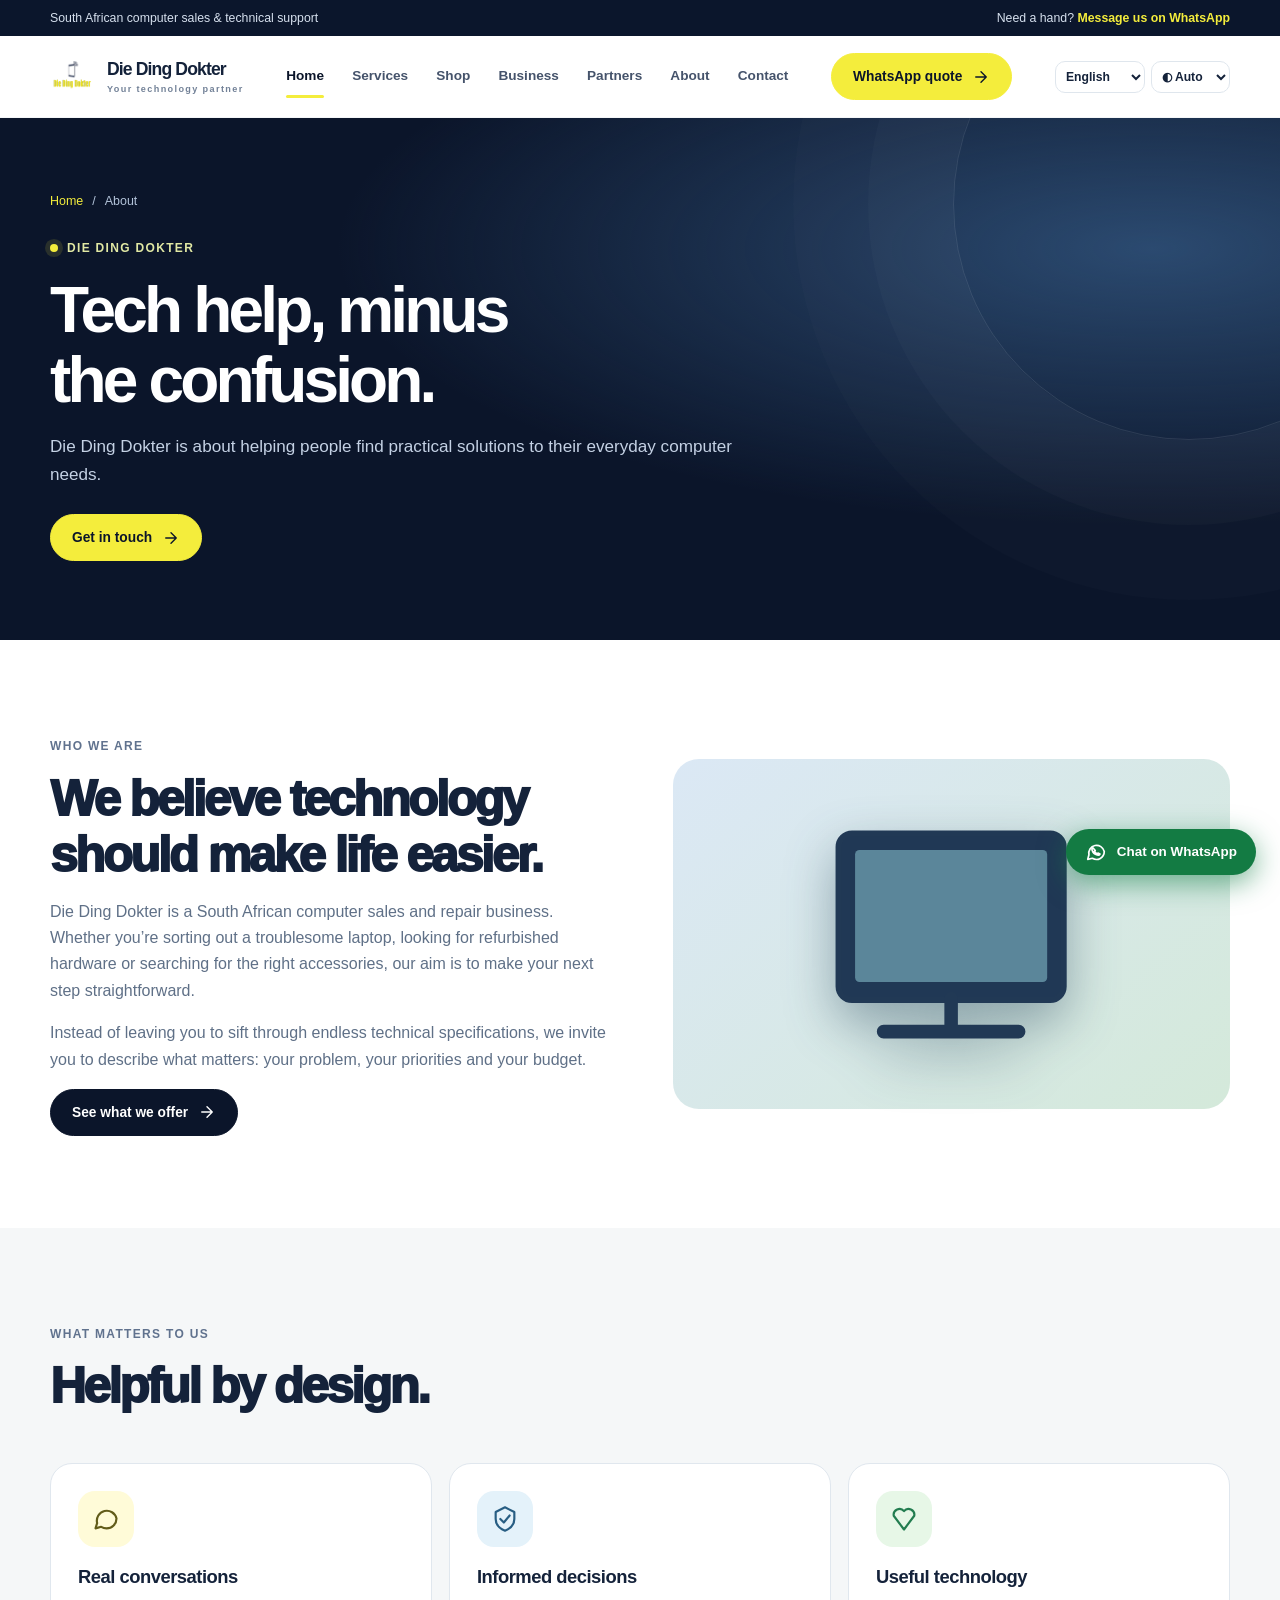
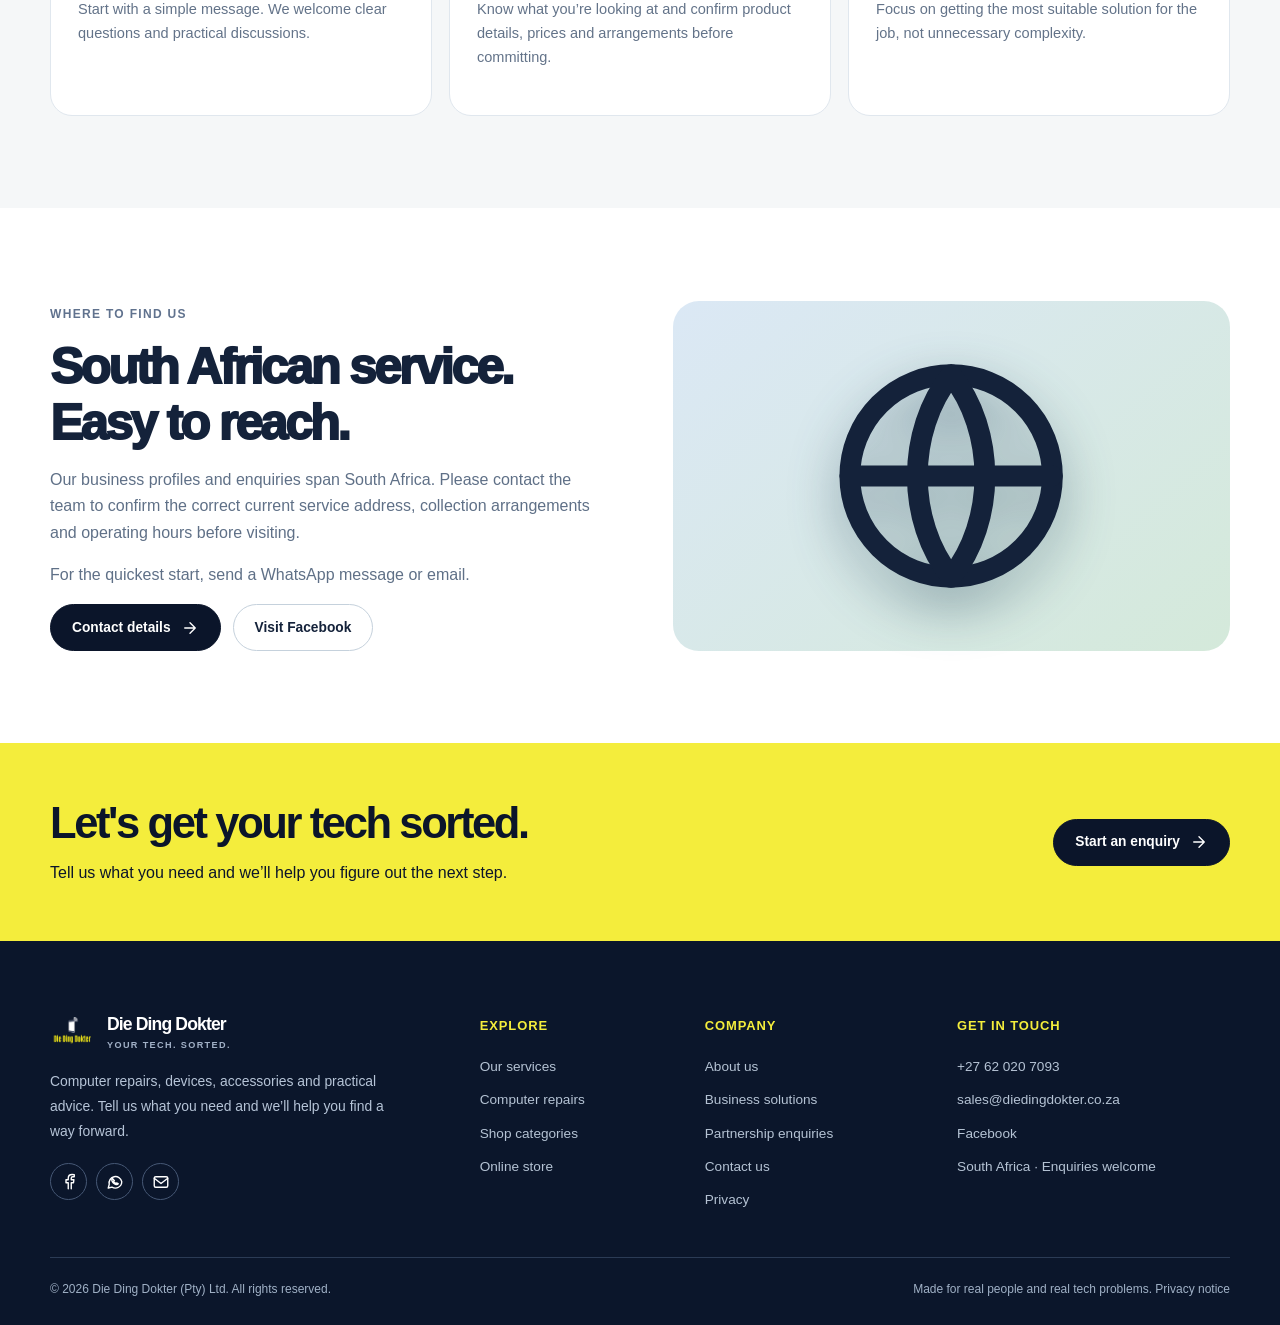
==== commit ca4d4f64: "Use new DDD logo as site branding and favicon" ====
--- a/about/index.html
+++ b/about/index.html
@@ -1 +1 @@
-<!doctype html><html lang="en-ZA"><head><meta charset="utf-8"><meta name="viewport" content="width=device-width, initial-scale=1"><meta name="theme-color" content="#0b152a"><meta name="description" content="Meet Die Ding Dokter, a South African computer repair and hardware business focused on practical support, refurbished tech and straightforward buying advice."><link rel="canonical" href="https://www.diedingdokter.co.za/about/"><link rel="icon" href="/assets/1fbceceb-85ae-4236-a82e-68f10934cc45.jpeg" type="image/jpeg"><link rel="apple-touch-icon" href="/assets/1fbceceb-85ae-4236-a82e-68f10934cc45.jpeg"><link rel="stylesheet" href="../assets/style.css"><meta property="og:type" content="website"><meta property="og:site_name" content="Die Ding Dokter"><meta property="og:title" content="About Die Ding Dokter"><meta property="og:description" content="Meet Die Ding Dokter, a South African computer repair and hardware business focused on practical support, refurbished tech and straightforward buying advice."><meta property="og:url" content="https://www.diedingdokter.co.za/about/"><meta property="og:image" content="https://www.diedingdokter.co.za/assets/1fbceceb-85ae-4236-a82e-68f10934cc45.jpeg"><meta name="twitter:card" content="summary_large_image"><title>About Die Ding Dokter | Die Ding Dokter</title><script type="application/ld+json">{"@context":"https://schema.org","@type":"ComputerStore","name":"Die Ding Dokter","description":"Computer repairs, refurbished devices and IT hardware enquiries in South Africa.","url":"https://www.diedingdokter.co.za/","telephone":"+27 62 020 7093","email":"sales@diedingdokter.co.za","sameAs":["https://www.facebook.com/diedingdokter"],"areaServed":{"@type":"Country","name":"South Africa"}}</script><script defer src="../assets/site.js"></script></head><body><a href="#main" class="skip">Skip to content</a><div class="topbar"><div class="container topbar-inner"><span>South African computer sales &amp; technical support</span><span>Need a hand? <a href="https://wa.me/27620207093?text=Hello%20Die%20Ding%20Dokter%2C%20I%20need%20some%20help%20with%20my%20computer." target="_blank" rel="noopener noreferrer">Message us on WhatsApp</a></span></div></div><header class="header"><div class="container header-inner"><a class="brand" href="../" aria-label="Die Ding Dokter home"><span class="brand-icon"><img src="../assets/1fbceceb-85ae-4236-a82e-68f10934cc45.jpeg" alt="" width="46" height="46" decoding="async"></span><span class="brand-copy"><strong>Die Ding Dokter</strong><small>Your technology partner</small></span></a><nav aria-label="Primary navigation" class="nav"><a aria-current="page" href="../">Home</a><a href="../services/">Services</a><a href="../shop/">Shop</a><a href="../business/">Business</a><a href="../partners/">Partners</a><a href="../about/">About</a><a href="../contact/">Contact</a></nav><div class="header-action"><a class="btn btn-gold" target="_blank" rel="noopener noreferrer" href="https://wa.me/27620207093?text=Hello%20Die%20Ding%20Dokter%2C%20I'd%20like%20a%20quotation.">WhatsApp quote <svg aria-hidden="true" viewBox="0 0 24 24" fill="none" stroke="currentColor" stroke-width="1.85" stroke-linecap="round" stroke-linejoin="round"><path d="M5 12h14m-7-7 7 7-7 7"/></svg></a></div><button class="menu-btn" data-menu-toggle type="button" aria-expanded="false" aria-controls="mobile-navigation" aria-label="Toggle navigation"><svg aria-hidden="true" viewBox="0 0 24 24" fill="none" stroke="currentColor" stroke-width="1.85" stroke-linecap="round" stroke-linejoin="round"><path d="M4 6h16M4 12h16M4 18h16"/></svg></button></div><nav id="mobile-navigation" class="mobile-menu" data-mobile-menu aria-label="Mobile navigation"><a aria-current="page" href="../">Home</a><a href="../services/">Services</a><a href="../shop/">Shop</a><a href="../business/">Business</a><a href="../partners/">Partners</a><a href="../about/">About</a><a href="../contact/">Contact</a></nav></header><main id="main"><section class="page-hero"><div class="container"><div class="crumbs"><a href="../">Home</a><span>/</span><span>About</span></div><span class="eyebrow light" style="margin-top:27px"><span class="dot"></span> Die Ding Dokter</span><h1>Tech help, minus<br>the confusion.</h1><p>Die Ding Dokter is about helping people find practical solutions to their everyday computer needs.</p><div class="actions"><a class="btn btn-gold" href="../contact/">Get in touch <svg aria-hidden="true" viewBox="0 0 24 24" fill="none" stroke="currentColor" stroke-width="1.85" stroke-linecap="round" stroke-linejoin="round"><path d="M5 12h14m-7-7 7 7-7 7"/></svg></a></div></div></section><section class="section"><div class="container split"><div class="text-block"><span class="eyebrow">Who we are</span><h2>We believe technology should make life easier.</h2><p>Die Ding Dokter is a South African computer sales and repair business. Whether you’re sorting out a troublesome laptop, looking for refurbished hardware or searching for the right accessories, our aim is to make your next step straightforward.</p><p>Instead of leaving you to sift through endless technical specifications, we invite you to describe what matters: your problem, your priorities and your budget.</p><a class="btn btn-dark" href="../services/">See what we offer <svg aria-hidden="true" viewBox="0 0 24 24" fill="none" stroke="currentColor" stroke-width="1.85" stroke-linecap="round" stroke-linejoin="round"><path d="M5 12h14m-7-7 7 7-7 7"/></svg></a></div><div class="feature-art"><svg viewBox="0 0 260 160" role="img" aria-label="Illustration" fill="none" stroke="#213955" stroke-width="4" stroke-linecap="round" stroke-linejoin="round"><rect x="55" y="13" width="150" height="111" rx="9" fill="#203855"/><rect x="66" y="24" width="128" height="88" rx="3" fill="#5b869a" stroke="none"/><path d="M130 123v22m-45 0h90" stroke-width="9"/></svg></div></div></section><section class="section alt"><div class="container"><div class="head"><div><span class="eyebrow">What matters to us</span><h2>Helpful by design.</h2></div></div><div class="cards"><div class="card"><div class="icon-tile yellow"><svg aria-hidden="true" viewBox="0 0 24 24" fill="none" stroke="currentColor" stroke-width="1.85" stroke-linecap="round" stroke-linejoin="round"><path d="M21 11.5a8.5 8.5 0 0 1-8.5 8.5c-1.7 0-3.3-.5-4.6-1.3L3 20l1.4-4.5A8.5 8.5 0 1 1 21 11.5Z"/></svg></div><h3>Real conversations</h3><p>Start with a simple message. We welcome clear questions and practical discussions.</p></div><div class="card"><div class="icon-tile blue"><svg aria-hidden="true" viewBox="0 0 24 24" fill="none" stroke="currentColor" stroke-width="1.85" stroke-linecap="round" stroke-linejoin="round"><path d="m12 2 8 4v6c0 5-3 8-8 10-5-2-8-5-8-10V6z"/><path d="m8 12 3 3 5-6"/></svg></div><h3>Informed decisions</h3><p>Know what you’re looking at and confirm product details, prices and arrangements before committing.</p></div><div class="card"><div class="icon-tile green"><svg aria-hidden="true" viewBox="0 0 24 24" fill="none" stroke="currentColor" stroke-width="1.85" stroke-linecap="round" stroke-linejoin="round"><path d="M20.8 9.2 12 21 3.2 9.2a5 5 0 0 1 8.8-4 5 5 0 0 1 8.8 4z"/></svg></div><h3>Useful technology</h3><p>Focus on getting the most suitable solution for the job, not unnecessary complexity.</p></div></div></div></section><section class="section"><div class="container split"><div class="text-block"><span class="eyebrow">Where to find us</span><h2>South African service.<br>Easy to reach.</h2><p>Our business profiles and enquiries span South Africa. Please contact the team to confirm the correct current service address, collection arrangements and operating hours before visiting.</p><p>For the quickest start, send a WhatsApp message or email.</p><div class="actions"><a class="btn btn-dark" href="../contact/">Contact details <svg aria-hidden="true" viewBox="0 0 24 24" fill="none" stroke="currentColor" stroke-width="1.85" stroke-linecap="round" stroke-linejoin="round"><path d="M5 12h14m-7-7 7 7-7 7"/></svg></a><a class="btn btn-outline" target="_blank" rel="noopener noreferrer" href="https://www.facebook.com/diedingdokter">Visit Facebook</a></div></div><div class="feature-art"><svg aria-hidden="true" viewBox="0 0 24 24" fill="none" stroke="currentColor" stroke-width="1.85" stroke-linecap="round" stroke-linejoin="round"><circle cx="12" cy="12" r="9"/><path d="M3 12h18M12 3c-4 5-4 13 0 18m0-18c4 5 4 13 0 18"/></svg></div></div></section><section class="cta"><div class="container cta-inner"><div><h2>Let's get your tech sorted.</h2><p>Tell us what you need and we’ll help you figure out the next step.</p></div><a class="btn btn-dark" href="../contact/">Start an enquiry <svg aria-hidden="true" viewBox="0 0 24 24" fill="none" stroke="currentColor" stroke-width="1.85" stroke-linecap="round" stroke-linejoin="round"><path d="M5 12h14m-7-7 7 7-7 7"/></svg></a></div></section></main><footer class="footer"><div class="container"><div class="footer-grid"><div><a class="brand" href="../"><span class="brand-icon"><img src="../assets/1fbceceb-85ae-4236-a82e-68f10934cc45.jpeg" alt="" width="46" height="46" decoding="async"></span><span class="brand-copy"><strong>Die Ding Dokter</strong><small>YOUR TECH. SORTED.</small></span></a><p>Computer repairs, devices, accessories and practical advice. Tell us what you need and we’ll help you find a way forward.</p><div class="socials"><a href="https://www.facebook.com/diedingdokter" target="_blank" rel="noopener noreferrer" aria-label="Die Ding Dokter on Facebook"><svg aria-hidden="true" viewBox="0 0 24 24" fill="none" stroke="currentColor" stroke-width="1.85" stroke-linecap="round" stroke-linejoin="round"><path d="M15 21v-8h3l.5-4H15V7c0-1.1.4-2 2-2h2V2.2A20 20 0 0 0 16.2 2C13 2 11 4 11 7v2H8v4h3v8"/></svg></a><a href="https://wa.me/27620207093?text=Hello%20Die%20Ding%20Dokter!" target="_blank" rel="noopener noreferrer" aria-label="Chat with Die Ding Dokter on WhatsApp"><svg aria-hidden="true" viewBox="0 0 24 24" fill="none" stroke="currentColor" stroke-width="1.85" stroke-linecap="round" stroke-linejoin="round"><path d="M21 11.5A8.5 8.5 0 0 1 8 18.8L3 20l1.3-4.9A8.5 8.5 0 1 1 21 11.5Z"/><path d="M8.6 7.4c-.5.2-1.2 1.4-.8 2.7.6 2 3 4.6 5.5 5.2 1.4.3 2.7-.4 3-1l-2.2-1.1-1 1-2.9-2.9 1-1z"/></svg></a><a href="mailto:sales@diedingdokter.co.za" aria-label="Email Die Ding Dokter"><svg aria-hidden="true" viewBox="0 0 24 24" fill="none" stroke="currentColor" stroke-width="1.85" stroke-linecap="round" stroke-linejoin="round"><rect x="3" y="5" width="18" height="14" rx="2"/><path d="m3 7 9 7 9-7"/></svg></a></div></div><div><h3>Explore</h3><div class="footer-links"><a href="../services/">Our services</a><a href="../services/repairs/">Computer repairs</a><a href="../shop/">Shop categories</a><a href="https://store.diedingdokter.co.za/" target="_blank" rel="noopener noreferrer">Online store</a></div></div><div><h3>Company</h3><div class="footer-links"><a href="../about/">About us</a><a href="../business/">Business solutions</a><a href="../partners/">Partnership enquiries</a><a href="../contact/">Contact us</a><a href="../privacy/">Privacy</a></div></div><div><h3>Get in touch</h3><div class="footer-links"><a href="tel:+27620207093">+27 62 020 7093</a><a href="mailto:sales@diedingdokter.co.za">sales@diedingdokter.co.za</a><a href="https://www.facebook.com/diedingdokter" target="_blank" rel="noopener noreferrer">Facebook</a><span>South Africa · Enquiries welcome</span></div></div></div><div class="footer-bottom"><span>© <span data-year>2026</span> Die Ding Dokter (Pty) Ltd. All rights reserved.</span><span>Made for real people and real tech problems. <a href="../privacy/">Privacy notice</a></span></div></div></footer><a class="whatsapp-float" href="https://wa.me/27620207093?text=Hello%20Die%20Ding%20Dokter%2C%20I'd%20like%20some%20help." target="_blank" rel="noopener noreferrer"><svg aria-hidden="true" viewBox="0 0 24 24" fill="none" stroke="currentColor" stroke-width="1.85" stroke-linecap="round" stroke-linejoin="round"><path d="M21 11.5A8.5 8.5 0 0 1 8 18.8L3 20l1.3-4.9A8.5 8.5 0 1 1 21 11.5Z"/><path d="M8.6 7.4c-.5.2-1.2 1.4-.8 2.7.6 2 3 4.6 5.5 5.2 1.4.3 2.7-.4 3-1l-2.2-1.1-1 1-2.9-2.9 1-1z"/></svg> Chat on WhatsApp</a><nav class="mobile-cta" aria-label="Quick actions"><a href="../contact/"><svg aria-hidden="true" viewBox="0 0 24 24" fill="none" stroke="currentColor" stroke-width="1.85" stroke-linecap="round" stroke-linejoin="round"><path d="M21 11.5a8.5 8.5 0 0 1-8.5 8.5c-1.7 0-3.3-.5-4.6-1.3L3 20l1.4-4.5A8.5 8.5 0 1 1 21 11.5Z"/></svg>Get quote</a><a href="../shop/"><svg aria-hidden="true" viewBox="0 0 24 24" fill="none" stroke="currentColor" stroke-width="1.85" stroke-linecap="round" stroke-linejoin="round"><path d="M4 9h16l-1 12H5zM3 9l2-6h14l2 6M9 13v3m6-3v3"/></svg>Shop</a><a href="tel:+27620207093"><svg aria-hidden="true" viewBox="0 0 24 24" fill="none" stroke="currentColor" stroke-width="1.85" stroke-linecap="round" stroke-linejoin="round"><path d="M6 3h4l2 5-3 2c1 3 3 5 6 6l2-3 5 2v4c0 2-2 3-4 3C10 21 3 14 3 6c0-2 1-3 3-3z"/></svg>Call</a></nav></body></html>+<!doctype html><html lang="en-ZA"><head><meta charset="utf-8"><meta name="viewport" content="width=device-width, initial-scale=1"><meta name="theme-color" content="#0b152a"><meta name="description" content="Meet Die Ding Dokter, a South African computer repair and hardware business focused on practical support, refurbished tech and straightforward buying advice."><link rel="canonical" href="https://www.diedingdokter.co.za/about/"><link rel="icon" href="/assets/ddd-logo.png" type="image/png"><link rel="apple-touch-icon" href="/assets/ddd-logo.png"><link rel="stylesheet" href="../assets/style.css"><meta property="og:type" content="website"><meta property="og:site_name" content="Die Ding Dokter"><meta property="og:title" content="About Die Ding Dokter"><meta property="og:description" content="Meet Die Ding Dokter, a South African computer repair and hardware business focused on practical support, refurbished tech and straightforward buying advice."><meta property="og:url" content="https://www.diedingdokter.co.za/about/"><meta property="og:image" content="https://www.diedingdokter.co.za/assets/ddd-logo.png"><meta name="twitter:card" content="summary_large_image"><title>About Die Ding Dokter | Die Ding Dokter</title><script type="application/ld+json">{"@context":"https://schema.org","@type":"ComputerStore","name":"Die Ding Dokter","description":"Computer repairs, refurbished devices and IT hardware enquiries in South Africa.","url":"https://www.diedingdokter.co.za/","telephone":"+27 62 020 7093","email":"sales@diedingdokter.co.za","sameAs":["https://www.facebook.com/diedingdokter"],"areaServed":{"@type":"Country","name":"South Africa"}}</script><script defer src="../assets/site.js"></script></head><body><a href="#main" class="skip">Skip to content</a><div class="topbar"><div class="container topbar-inner"><span>South African computer sales &amp; technical support</span><span>Need a hand? <a href="https://wa.me/27620207093?text=Hello%20Die%20Ding%20Dokter%2C%20I%20need%20some%20help%20with%20my%20computer." target="_blank" rel="noopener noreferrer">Message us on WhatsApp</a></span></div></div><header class="header"><div class="container header-inner"><a class="brand" href="../" aria-label="Die Ding Dokter home"><span class="brand-icon"><img src="../assets/ddd-logo.png" alt="" width="46" height="46" decoding="async"></span><span class="brand-copy"><strong>Die Ding Dokter</strong><small>Your technology partner</small></span></a><nav aria-label="Primary navigation" class="nav"><a aria-current="page" href="../">Home</a><a href="../services/">Services</a><a href="../shop/">Shop</a><a href="../business/">Business</a><a href="../partners/">Partners</a><a href="../about/">About</a><a href="../contact/">Contact</a></nav><div class="header-action"><a class="btn btn-gold" target="_blank" rel="noopener noreferrer" href="https://wa.me/27620207093?text=Hello%20Die%20Ding%20Dokter%2C%20I'd%20like%20a%20quotation.">WhatsApp quote <svg aria-hidden="true" viewBox="0 0 24 24" fill="none" stroke="currentColor" stroke-width="1.85" stroke-linecap="round" stroke-linejoin="round"><path d="M5 12h14m-7-7 7 7-7 7"/></svg></a></div><button class="menu-btn" data-menu-toggle type="button" aria-expanded="false" aria-controls="mobile-navigation" aria-label="Toggle navigation"><svg aria-hidden="true" viewBox="0 0 24 24" fill="none" stroke="currentColor" stroke-width="1.85" stroke-linecap="round" stroke-linejoin="round"><path d="M4 6h16M4 12h16M4 18h16"/></svg></button></div><nav id="mobile-navigation" class="mobile-menu" data-mobile-menu aria-label="Mobile navigation"><a aria-current="page" href="../">Home</a><a href="../services/">Services</a><a href="../shop/">Shop</a><a href="../business/">Business</a><a href="../partners/">Partners</a><a href="../about/">About</a><a href="../contact/">Contact</a></nav></header><main id="main"><section class="page-hero"><div class="container"><div class="crumbs"><a href="../">Home</a><span>/</span><span>About</span></div><span class="eyebrow light" style="margin-top:27px"><span class="dot"></span> Die Ding Dokter</span><h1>Tech help, minus<br>the confusion.</h1><p>Die Ding Dokter is about helping people find practical solutions to their everyday computer needs.</p><div class="actions"><a class="btn btn-gold" href="../contact/">Get in touch <svg aria-hidden="true" viewBox="0 0 24 24" fill="none" stroke="currentColor" stroke-width="1.85" stroke-linecap="round" stroke-linejoin="round"><path d="M5 12h14m-7-7 7 7-7 7"/></svg></a></div></div></section><section class="section"><div class="container split"><div class="text-block"><span class="eyebrow">Who we are</span><h2>We believe technology should make life easier.</h2><p>Die Ding Dokter is a South African computer sales and repair business. Whether you’re sorting out a troublesome laptop, looking for refurbished hardware or searching for the right accessories, our aim is to make your next step straightforward.</p><p>Instead of leaving you to sift through endless technical specifications, we invite you to describe what matters: your problem, your priorities and your budget.</p><a class="btn btn-dark" href="../services/">See what we offer <svg aria-hidden="true" viewBox="0 0 24 24" fill="none" stroke="currentColor" stroke-width="1.85" stroke-linecap="round" stroke-linejoin="round"><path d="M5 12h14m-7-7 7 7-7 7"/></svg></a></div><div class="feature-art"><svg viewBox="0 0 260 160" role="img" aria-label="Illustration" fill="none" stroke="#213955" stroke-width="4" stroke-linecap="round" stroke-linejoin="round"><rect x="55" y="13" width="150" height="111" rx="9" fill="#203855"/><rect x="66" y="24" width="128" height="88" rx="3" fill="#5b869a" stroke="none"/><path d="M130 123v22m-45 0h90" stroke-width="9"/></svg></div></div></section><section class="section alt"><div class="container"><div class="head"><div><span class="eyebrow">What matters to us</span><h2>Helpful by design.</h2></div></div><div class="cards"><div class="card"><div class="icon-tile yellow"><svg aria-hidden="true" viewBox="0 0 24 24" fill="none" stroke="currentColor" stroke-width="1.85" stroke-linecap="round" stroke-linejoin="round"><path d="M21 11.5a8.5 8.5 0 0 1-8.5 8.5c-1.7 0-3.3-.5-4.6-1.3L3 20l1.4-4.5A8.5 8.5 0 1 1 21 11.5Z"/></svg></div><h3>Real conversations</h3><p>Start with a simple message. We welcome clear questions and practical discussions.</p></div><div class="card"><div class="icon-tile blue"><svg aria-hidden="true" viewBox="0 0 24 24" fill="none" stroke="currentColor" stroke-width="1.85" stroke-linecap="round" stroke-linejoin="round"><path d="m12 2 8 4v6c0 5-3 8-8 10-5-2-8-5-8-10V6z"/><path d="m8 12 3 3 5-6"/></svg></div><h3>Informed decisions</h3><p>Know what you’re looking at and confirm product details, prices and arrangements before committing.</p></div><div class="card"><div class="icon-tile green"><svg aria-hidden="true" viewBox="0 0 24 24" fill="none" stroke="currentColor" stroke-width="1.85" stroke-linecap="round" stroke-linejoin="round"><path d="M20.8 9.2 12 21 3.2 9.2a5 5 0 0 1 8.8-4 5 5 0 0 1 8.8 4z"/></svg></div><h3>Useful technology</h3><p>Focus on getting the most suitable solution for the job, not unnecessary complexity.</p></div></div></div></section><section class="section"><div class="container split"><div class="text-block"><span class="eyebrow">Where to find us</span><h2>South African service.<br>Easy to reach.</h2><p>Our business profiles and enquiries span South Africa. Please contact the team to confirm the correct current service address, collection arrangements and operating hours before visiting.</p><p>For the quickest start, send a WhatsApp message or email.</p><div class="actions"><a class="btn btn-dark" href="../contact/">Contact details <svg aria-hidden="true" viewBox="0 0 24 24" fill="none" stroke="currentColor" stroke-width="1.85" stroke-linecap="round" stroke-linejoin="round"><path d="M5 12h14m-7-7 7 7-7 7"/></svg></a><a class="btn btn-outline" target="_blank" rel="noopener noreferrer" href="https://www.facebook.com/diedingdokter">Visit Facebook</a></div></div><div class="feature-art"><svg aria-hidden="true" viewBox="0 0 24 24" fill="none" stroke="currentColor" stroke-width="1.85" stroke-linecap="round" stroke-linejoin="round"><circle cx="12" cy="12" r="9"/><path d="M3 12h18M12 3c-4 5-4 13 0 18m0-18c4 5 4 13 0 18"/></svg></div></div></section><section class="cta"><div class="container cta-inner"><div><h2>Let's get your tech sorted.</h2><p>Tell us what you need and we’ll help you figure out the next step.</p></div><a class="btn btn-dark" href="../contact/">Start an enquiry <svg aria-hidden="true" viewBox="0 0 24 24" fill="none" stroke="currentColor" stroke-width="1.85" stroke-linecap="round" stroke-linejoin="round"><path d="M5 12h14m-7-7 7 7-7 7"/></svg></a></div></section></main><footer class="footer"><div class="container"><div class="footer-grid"><div><a class="brand" href="../"><span class="brand-icon"><img src="../assets/ddd-logo.png" alt="" width="46" height="46" decoding="async"></span><span class="brand-copy"><strong>Die Ding Dokter</strong><small>YOUR TECH. SORTED.</small></span></a><p>Computer repairs, devices, accessories and practical advice. Tell us what you need and we’ll help you find a way forward.</p><div class="socials"><a href="https://www.facebook.com/diedingdokter" target="_blank" rel="noopener noreferrer" aria-label="Die Ding Dokter on Facebook"><svg aria-hidden="true" viewBox="0 0 24 24" fill="none" stroke="currentColor" stroke-width="1.85" stroke-linecap="round" stroke-linejoin="round"><path d="M15 21v-8h3l.5-4H15V7c0-1.1.4-2 2-2h2V2.2A20 20 0 0 0 16.2 2C13 2 11 4 11 7v2H8v4h3v8"/></svg></a><a href="https://wa.me/27620207093?text=Hello%20Die%20Ding%20Dokter!" target="_blank" rel="noopener noreferrer" aria-label="Chat with Die Ding Dokter on WhatsApp"><svg aria-hidden="true" viewBox="0 0 24 24" fill="none" stroke="currentColor" stroke-width="1.85" stroke-linecap="round" stroke-linejoin="round"><path d="M21 11.5A8.5 8.5 0 0 1 8 18.8L3 20l1.3-4.9A8.5 8.5 0 1 1 21 11.5Z"/><path d="M8.6 7.4c-.5.2-1.2 1.4-.8 2.7.6 2 3 4.6 5.5 5.2 1.4.3 2.7-.4 3-1l-2.2-1.1-1 1-2.9-2.9 1-1z"/></svg></a><a href="mailto:sales@diedingdokter.co.za" aria-label="Email Die Ding Dokter"><svg aria-hidden="true" viewBox="0 0 24 24" fill="none" stroke="currentColor" stroke-width="1.85" stroke-linecap="round" stroke-linejoin="round"><rect x="3" y="5" width="18" height="14" rx="2"/><path d="m3 7 9 7 9-7"/></svg></a></div></div><div><h3>Explore</h3><div class="footer-links"><a href="../services/">Our services</a><a href="../services/repairs/">Computer repairs</a><a href="../shop/">Shop categories</a><a href="https://store.diedingdokter.co.za/" target="_blank" rel="noopener noreferrer">Online store</a></div></div><div><h3>Company</h3><div class="footer-links"><a href="../about/">About us</a><a href="../business/">Business solutions</a><a href="../partners/">Partnership enquiries</a><a href="../contact/">Contact us</a><a href="../privacy/">Privacy</a></div></div><div><h3>Get in touch</h3><div class="footer-links"><a href="tel:+27620207093">+27 62 020 7093</a><a href="mailto:sales@diedingdokter.co.za">sales@diedingdokter.co.za</a><a href="https://www.facebook.com/diedingdokter" target="_blank" rel="noopener noreferrer">Facebook</a><span>South Africa · Enquiries welcome</span></div></div></div><div class="footer-bottom"><span>© <span data-year>2026</span> Die Ding Dokter (Pty) Ltd. All rights reserved.</span><span>Made for real people and real tech problems. <a href="../privacy/">Privacy notice</a></span></div></div></footer><a class="whatsapp-float" href="https://wa.me/27620207093?text=Hello%20Die%20Ding%20Dokter%2C%20I'd%20like%20some%20help." target="_blank" rel="noopener noreferrer"><svg aria-hidden="true" viewBox="0 0 24 24" fill="none" stroke="currentColor" stroke-width="1.85" stroke-linecap="round" stroke-linejoin="round"><path d="M21 11.5A8.5 8.5 0 0 1 8 18.8L3 20l1.3-4.9A8.5 8.5 0 1 1 21 11.5Z"/><path d="M8.6 7.4c-.5.2-1.2 1.4-.8 2.7.6 2 3 4.6 5.5 5.2 1.4.3 2.7-.4 3-1l-2.2-1.1-1 1-2.9-2.9 1-1z"/></svg> Chat on WhatsApp</a><nav class="mobile-cta" aria-label="Quick actions"><a href="../contact/"><svg aria-hidden="true" viewBox="0 0 24 24" fill="none" stroke="currentColor" stroke-width="1.85" stroke-linecap="round" stroke-linejoin="round"><path d="M21 11.5a8.5 8.5 0 0 1-8.5 8.5c-1.7 0-3.3-.5-4.6-1.3L3 20l1.4-4.5A8.5 8.5 0 1 1 21 11.5Z"/></svg>Get quote</a><a href="../shop/"><svg aria-hidden="true" viewBox="0 0 24 24" fill="none" stroke="currentColor" stroke-width="1.85" stroke-linecap="round" stroke-linejoin="round"><path d="M4 9h16l-1 12H5zM3 9l2-6h14l2 6M9 13v3m6-3v3"/></svg>Shop</a><a href="tel:+27620207093"><svg aria-hidden="true" viewBox="0 0 24 24" fill="none" stroke="currentColor" stroke-width="1.85" stroke-linecap="round" stroke-linejoin="round"><path d="M6 3h4l2 5-3 2c1 3 3 5 6 6l2-3 5 2v4c0 2-2 3-4 3C10 21 3 14 3 6c0-2 1-3 3-3z"/></svg>Call</a></nav></body></html>
--- a/assets/style.css
+++ b/assets/style.css
@@ -19,3 +19,253 @@
 @media(prefers-reduced-motion:reduce){html{scroll-behavior:auto}*,*:before,*:after{transition:none!important;animation:none!important}}
 
 .visually-hidden{position:absolute!important;width:1px!important;height:1px!important;padding:0!important;margin:-1px!important;overflow:hidden!important;clip:rect(0,0,0,0)!important;white-space:nowrap!important;border:0!important}
+
+/* Shared brand artwork in navigation and footer. */
+.brand-icon{overflow:hidden;background:transparent;color:inherit}.brand-icon img{display:block;width:100%;height:100%;object-fit:contain;border-radius:inherit}
+
+
+/* Global bilingual and theme selectors */
+.sr-only{position:absolute;width:1px;height:1px;padding:0;margin:-1px;overflow:hidden;clip:rect(0,0,0,0);white-space:nowrap;border:0}
+.site-preferences{display:flex;align-items:center;gap:6px;flex-shrink:0}
+.pref-field select{max-width:115px;border:1px solid var(--line);background:var(--surface,#fff);color:var(--ink);border-radius:10px;padding:7px 6px;font-size:.76rem;font-weight:700;cursor:pointer}
+@media(max-width:1100px){.header-inner{gap:10px}.site-preferences{gap:4px}.pref-field select{max-width:100px;font-size:.71rem}}
+@media(max-width:780px){.site-preferences{margin-left:auto}.pref-field select{max-width:94px;padding:7px 3px}}
+:root{--surface:#fff}
+:root[data-theme="dark"]{
+ --ink:#eef3fb;--sub:#b8c8db;--line:#34455d;--off:#101f35;--surface:#172941;--shadow:0 18px 55px #0006;
+ background:#0b152a;color:var(--ink)
+}
+[data-theme="dark"] body{background:#0b152a;color:var(--ink)}
+[data-theme="dark"] .header{background:#101f35f2;border-bottom-color:#34455d}
+[data-theme="dark"] .nav a{color:#d1dded}
+[data-theme="dark"] .nav a:hover,[data-theme="dark"] .nav a[aria-current="page"]{color:#fff}
+[data-theme="dark"] .brand-copy small{color:#bbcbe0}
+[data-theme="dark"] .mobile-menu,[data-theme="dark"] .menu-btn{background:#172941;color:var(--ink);border-color:var(--line)}
+[data-theme="dark"] .mobile-menu a{border-color:var(--line)}
+[data-theme="dark"] .stats,[data-theme="dark"] .card,[data-theme="dark"] .product,[data-theme="dark"] .feature{background:#172941;border-color:#34455d}
+[data-theme="dark"] .card p,[data-theme="dark"] .feature p,[data-theme="dark"] .product p,[data-theme="dark"] .step p,[data-theme="dark"] .stat span{color:#b8c8db}
+[data-theme="dark"] .stat:not(:last-child){border-color:#34455d}
+[data-theme="dark"] .link{color:#c9e3ff}
+[data-theme="dark"] .btn-outline,[data-theme="dark"] .btn-white{background:#1b3554;color:#eef3fb;border-color:#526b89}
+[data-theme="dark"] .panel.pale,[data-theme="dark"] .floating{background:#233c59;color:#eef3fb}
+[data-theme="dark"] .panel.pale p,[data-theme="dark"] .floating small{color:#c4d2e4}
+[data-theme="dark"] .tag{background:#30445d;color:#e2eaf7}
+[data-theme="dark"] input,[data-theme="dark"] textarea,[data-theme="dark"] select{background:#172941;color:#fff;border-color:#526b89}
+[data-theme="dark"] .product-art{color:#14223a}
+[data-theme="dark"] .hero-cut{background:var(--off)}
+@media(prefers-reduced-motion:reduce){html{scroll-behavior:auto}}
+
+
+/* Contrast corrections: explicit foreground/background pairs in both themes.
+   Yellow brand surfaces always use dark ink; dark surfaces use light ink. */
+:root{
+ --control-bg:#fff;--control-fg:#14223a;--focus-ring:#997a00;
+}
+.btn-gold,.btn-gold:hover,.cta,.cta h2,.cta p,.cta .btn-dark,.mobile-cta a:first-child{
+ color:#0b152a;
+}
+.btn-gold,.btn-gold:hover{background:#f4ed3c;border-color:#f4ed3c}
+.cta .btn-dark{background:#0b152a;color:#fff;border-color:#0b152a}
+.cta .btn-dark:hover{background:#243b5e;color:#fff}
+.btn-dark{background:#0b152a;color:#fff;border-color:#0b152a}
+.btn-dark:hover{background:#243b5e;color:#fff}
+.btn-outline,.btn-white{background:#fff;color:#14223a}
+.btn-ghost{color:#fff}
+.filter{background:#fff;color:#32445c}
+.filter[aria-pressed="true"]{background:#0b152a;color:#fff}
+.whatsapp-float{background:#137b43;color:#fff}
+:focus-visible{outline:3px solid var(--focus-ring);outline-offset:3px}
+[data-theme="dark"]{
+ --control-bg:#172941;--control-fg:#f1f6ff;--focus-ring:#f4ed3c;
+}
+[data-theme="dark"] .btn-gold,[data-theme="dark"] .btn-gold:hover{
+ background:#f4ed3c;color:#0b152a;border-color:#f4ed3c
+}
+[data-theme="dark"] .btn-dark,[data-theme="dark"] .btn-dark:hover{
+ background:#294b70;color:#fff;border-color:#6388b0
+}
+[data-theme="dark"] .btn-outline,[data-theme="dark"] .btn-white{
+ background:#233e60;color:#fff;border-color:#7e9aba
+}
+[data-theme="dark"] .btn-outline:hover,[data-theme="dark"] .btn-white:hover{
+ background:#355778;color:#fff;border-color:#b3c9de
+}
+[data-theme="dark"] .btn-ghost,[data-theme="dark"] .btn-ghost:hover{
+ color:#fff;border-color:#b1c5dd;background:#ffffff0d
+}
+[data-theme="dark"] .cta,[data-theme="dark"] .cta h2,[data-theme="dark"] .cta p{
+ background:#f4ed3c;color:#0b152a
+}
+[data-theme="dark"] .cta .btn-dark,[data-theme="dark"] .cta .btn-dark:hover{
+ background:#0b152a;color:#fff;border-color:#0b152a
+}
+[data-theme="dark"] .filter{
+ background:#233c59;border-color:#718aa6;color:#f4f7ff
+}
+[data-theme="dark"] .filter:hover{background:#315171;color:#fff}
+[data-theme="dark"] .filter[aria-pressed="true"]{
+ background:#f4ed3c;border-color:#f4ed3c;color:#0b152a
+}
+[data-theme="dark"] .form-card,[data-theme="dark"] .faq{
+ background:#172941;color:#eef3fb;border-color:#526b89
+}
+[data-theme="dark"] .form-card>p,[data-theme="dark"] .faq p,
+[data-theme="dark"] .text-block p,[data-theme="dark"] .tick-list li,
+[data-theme="dark"] .consent,[data-theme="dark"] .method p,
+[data-theme="dark"] .method a,[data-theme="dark"] .form-footnote{
+ color:#c4d3e5
+}
+[data-theme="dark"] .faq summary:after{color:#e7eef8}
+[data-theme="dark"] .method{
+ background:#1d334e;color:#eef3fb;border-color:#526b89
+}
+[data-theme="dark"] .note{
+ background:#3c351a;color:#fff3b4;border-color:#a28b31
+}
+[data-theme="dark"] .pills span{
+ border-color:#748ba6;color:#e1edfa
+}
+[data-theme="dark"] .step{border-color:#526b89}
+[data-theme="dark"] .step b{color:#c2d1e3}
+[data-theme="dark"] .feature-art{
+ background:linear-gradient(140deg,#8ea9c8,#8bb9a1);
+ color:#14223a
+}
+[data-theme="dark"] .icon-tile:not(.yellow):not(.green):not(.blue),
+[data-theme="dark"] .stat-icon{
+ background:#334f70;color:#e4f1ff
+}
+[data-theme="dark"] .icon-tile.yellow{color:#514910}
+[data-theme="dark"] .icon-tile.green{color:#174b31}
+[data-theme="dark"] .icon-tile.blue{color:#173d63}
+[data-theme="dark"] .product-art{color:#14223a}
+[data-theme="dark"] .mobile-cta{
+ background:#101f35;border-top-color:#526b89
+}
+[data-theme="dark"] .mobile-cta a{
+ background:#294562;color:#fff
+}
+[data-theme="dark"] .mobile-cta a:first-child{
+ background:#f4ed3c;color:#0b152a
+}
+[data-theme="dark"] .pref-field select{
+ background:#172941;color:#fff;border-color:#7c9abb
+}
+[data-theme="dark"] .field :is(input,select,textarea){
+ background:#102039;color:#f5f8ff;border-color:#8da5c0
+}
+[data-theme="dark"] .field :is(input,textarea)::placeholder{color:#bccde0;opacity:1}
+[data-theme="dark"] .field :is(input,select,textarea):focus{
+ border-color:#f4ed3c;box-shadow:0 0 0 3px #f4ed3c55
+}
+[data-theme="dark"] .link{color:#a9d5ff}
+[data-theme="dark"] .section.dark .link{color:#f4ed3c}
+[data-theme="dark"] .footer,[data-theme="dark"] .topbar{
+ background:#081225;color:#eef3fb
+}
+[data-theme="dark"] .footer-links a,[data-theme="dark"] .footer-links span,
+[data-theme="dark"] .footer p,[data-theme="dark"] .footer-bottom{
+ color:#c5d3e6
+}
+[data-theme="dark"] .whatsapp-float{background:#137b43;color:#fff}
+@media(max-width:760px){
+ .mobile-cta a:first-child{background:#f4ed3c;color:#0b152a}
+}
+
+
+/* Mobile-first navigation accessibility and contrast safeguards (2026-11-04).
+   All mobile action links own a foreground/background pair, independent
+   of browser preferences or inherited theme text colors. */
+.mobile-cta{
+ background:#fff;
+ color:#14223a;
+ border-top:1px solid #cad5e2;
+}
+.mobile-cta a,.mobile-cta a:visited{
+ background:#e9eef4;
+ color:#14223a;
+ border:1px solid #cbd6e2;
+ min-width:0;
+ min-height:46px;
+ line-height:1.3;
+ text-align:center;
+ overflow-wrap:normal;
+}
+.mobile-cta a svg{color:inherit;stroke:currentColor}
+.mobile-cta a:first-child,.mobile-cta a:first-child:visited{
+ background:#f4ed3c;
+ color:#0b152a;
+ border-color:#c7bd13;
+}
+.mobile-cta a:hover,.mobile-cta a:focus-visible{
+ background:#dbe6f2;
+ color:#0b152a;
+}
+.mobile-cta a:first-child:hover,.mobile-cta a:first-child:focus-visible{
+ background:#fff36a;
+ color:#0b152a;
+}
+[data-theme="dark"] .mobile-cta{
+ background:#0c1a2e;
+ color:#fff;
+ border-top-color:#506986;
+ box-shadow:0 -5px 25px #0008;
+}
+[data-theme="dark"] .mobile-cta a,
+[data-theme="dark"] .mobile-cta a:visited{
+ background:#2d4d70;
+ color:#fff;
+ border-color:#7191b3;
+}
+[data-theme="dark"] .mobile-cta a:first-child,
+[data-theme="dark"] .mobile-cta a:first-child:visited{
+ background:#f4ed3c;
+ color:#0b152a;
+ border-color:#f4ed3c;
+}
+[data-theme="dark"] .mobile-cta a:hover,
+[data-theme="dark"] .mobile-cta a:focus-visible{
+ background:#3a6088;
+ color:#fff;
+}
+[data-theme="dark"] .mobile-cta a:first-child:hover,
+[data-theme="dark"] .mobile-cta a:first-child:focus-visible{
+ background:#fff36a;
+ color:#0b152a;
+}
+@media(max-width:980px){
+ .header-inner{min-width:0;gap:10px;flex-wrap:nowrap}
+ .header-inner .brand{min-width:0;flex:1 1 auto}
+ .brand-copy{min-width:0}
+ .brand-copy strong{font-size:clamp(.78rem,2.9vw,1rem);letter-spacing:-.04em}
+ .brand-copy small{font-size:clamp(.45rem,1.75vw,.58rem);letter-spacing:.06em}
+ .site-preferences{margin-left:auto;min-width:0;flex:0 1 auto}
+ .menu-btn{flex:0 0 auto}
+}
+@media(max-width:600px){
+ .header-inner{gap:6px}
+ .brand{gap:7px}
+ .brand-icon{width:36px;height:36px;flex-shrink:0;border-radius:10px}
+ .brand-copy strong{font-size:clamp(.74rem,3.1vw,.98rem)}
+ .brand-copy small{display:none}
+ .site-preferences{gap:4px;margin-left:auto}
+ .pref-field select{
+  width:auto;
+  max-width:82px;
+  min-height:38px;
+  font-size:.72rem;
+  padding:5px 3px;
+ }
+ .menu-btn{padding:7px}
+ .menu-btn svg{width:21px;height:21px}
+ .mobile-cta{gap:6px}
+ .mobile-cta a{font-size:clamp(.69rem,2.6vw,.8rem);padding:10px 3px;gap:4px}
+ .mobile-cta svg{width:16px;height:16px}
+}
+@media(max-width:370px){
+ .brand-icon{width:32px;height:32px}
+ .brand-copy strong{font-size:.72rem}
+ .pref-field select{max-width:72px;font-size:.68rem}
+ .header-inner{gap:4px}
+ .mobile-cta a{font-size:.68rem}
+}
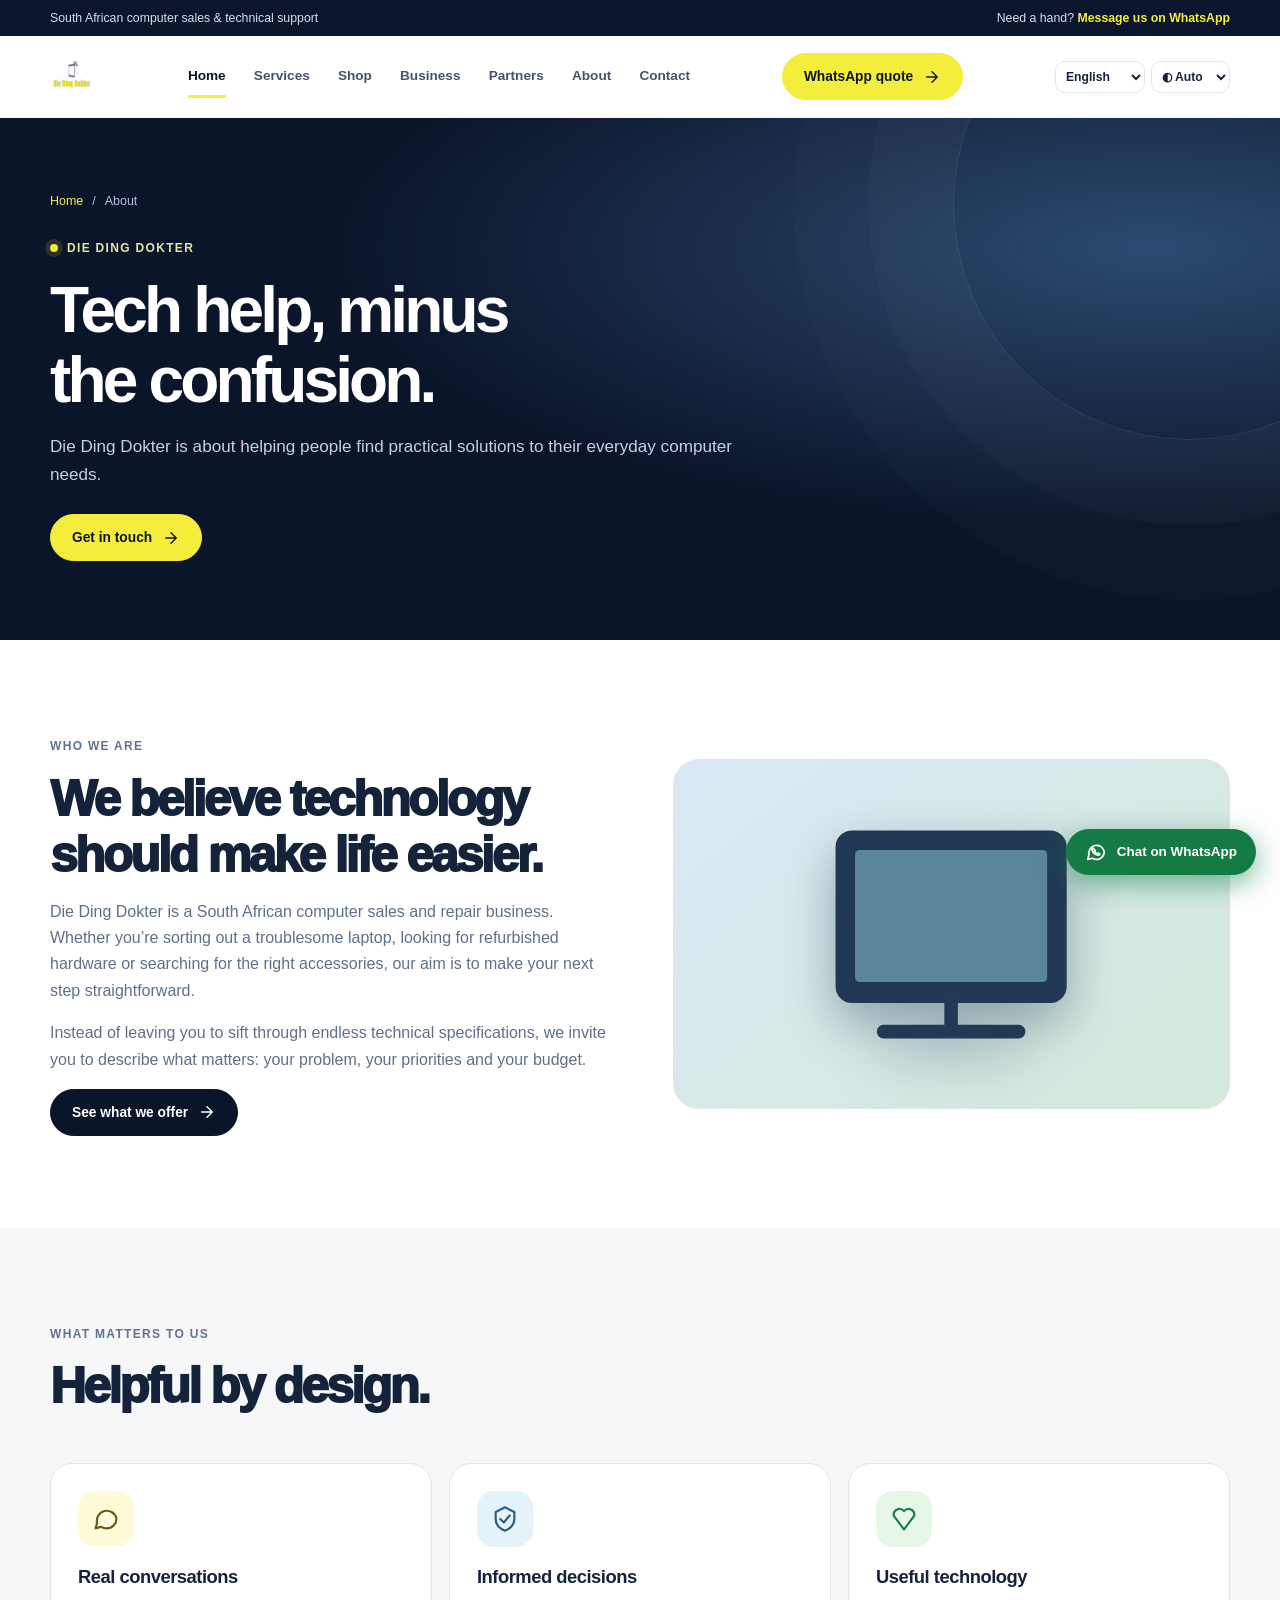
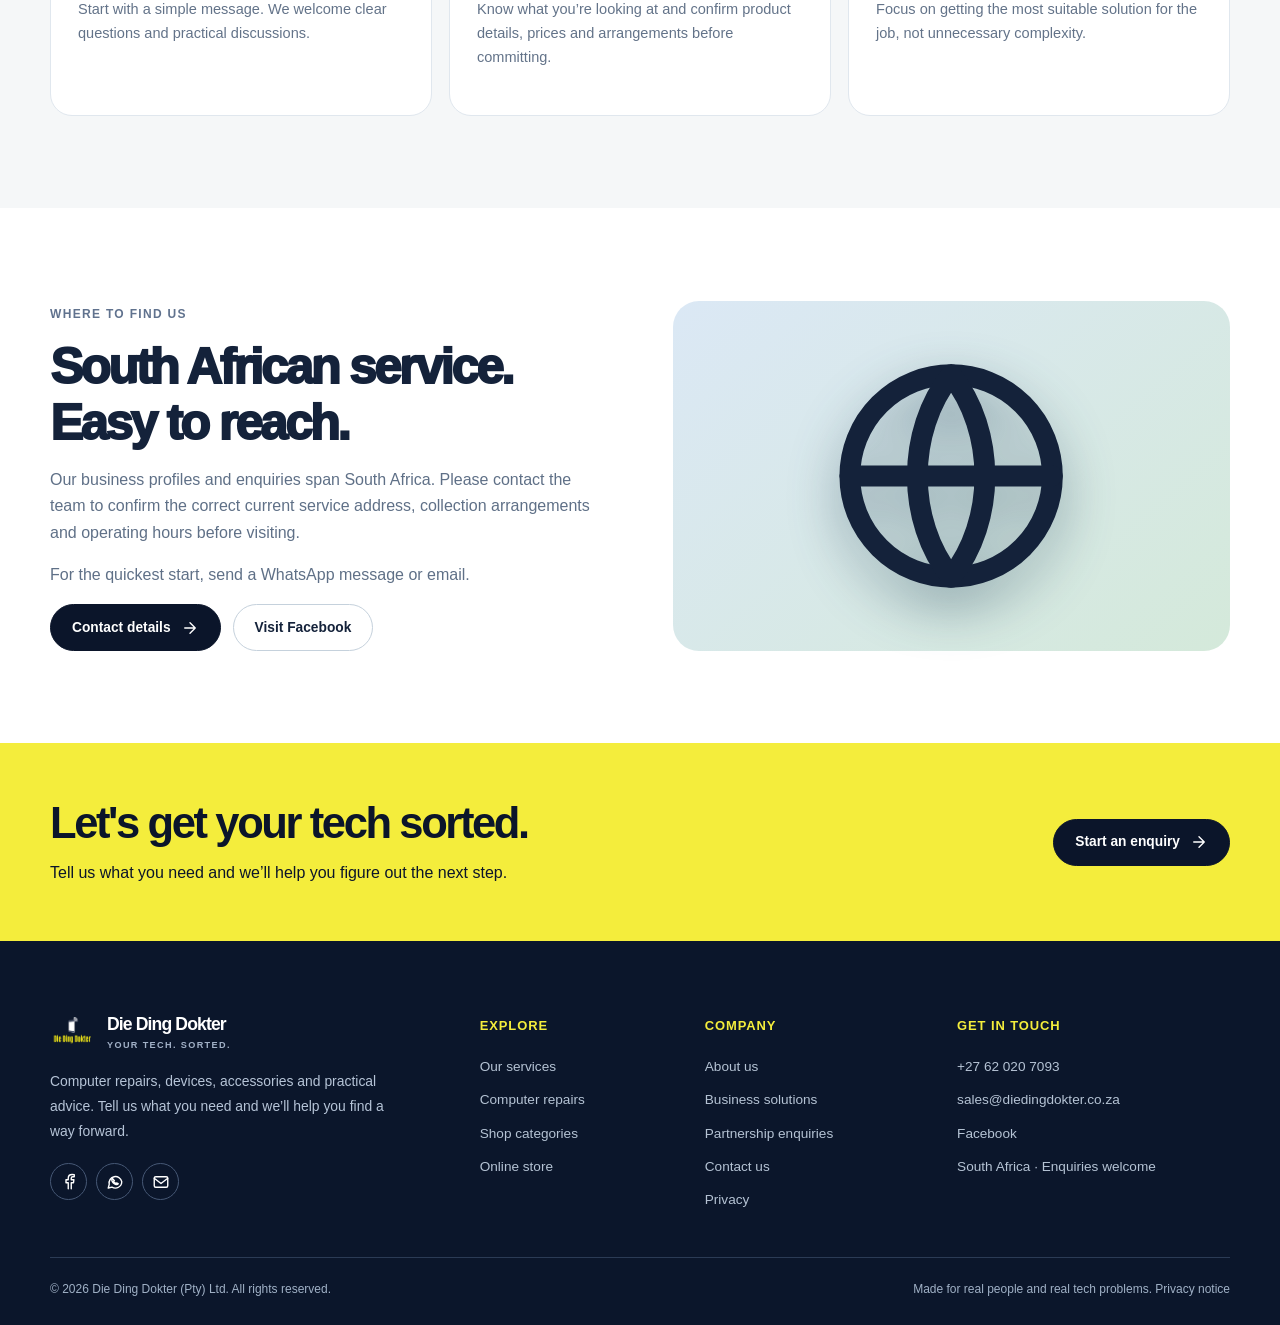
==== commit f1c41d89: "Use logo-only header with theme-aware circular background" ====
--- a/about/index.html
+++ b/about/index.html
@@ -1 +1 @@
-<!doctype html><html lang="en-ZA"><head><meta charset="utf-8"><meta name="viewport" content="width=device-width, initial-scale=1"><meta name="theme-color" content="#0b152a"><meta name="description" content="Meet Die Ding Dokter, a South African computer repair and hardware business focused on practical support, refurbished tech and straightforward buying advice."><link rel="canonical" href="https://www.diedingdokter.co.za/about/"><link rel="icon" href="/assets/ddd-logo.png" type="image/png"><link rel="apple-touch-icon" href="/assets/ddd-logo.png"><link rel="stylesheet" href="../assets/style.css"><meta property="og:type" content="website"><meta property="og:site_name" content="Die Ding Dokter"><meta property="og:title" content="About Die Ding Dokter"><meta property="og:description" content="Meet Die Ding Dokter, a South African computer repair and hardware business focused on practical support, refurbished tech and straightforward buying advice."><meta property="og:url" content="https://www.diedingdokter.co.za/about/"><meta property="og:image" content="https://www.diedingdokter.co.za/assets/ddd-logo.png"><meta name="twitter:card" content="summary_large_image"><title>About Die Ding Dokter | Die Ding Dokter</title><script type="application/ld+json">{"@context":"https://schema.org","@type":"ComputerStore","name":"Die Ding Dokter","description":"Computer repairs, refurbished devices and IT hardware enquiries in South Africa.","url":"https://www.diedingdokter.co.za/","telephone":"+27 62 020 7093","email":"sales@diedingdokter.co.za","sameAs":["https://www.facebook.com/diedingdokter"],"areaServed":{"@type":"Country","name":"South Africa"}}</script><script defer src="../assets/site.js"></script></head><body><a href="#main" class="skip">Skip to content</a><div class="topbar"><div class="container topbar-inner"><span>South African computer sales &amp; technical support</span><span>Need a hand? <a href="https://wa.me/27620207093?text=Hello%20Die%20Ding%20Dokter%2C%20I%20need%20some%20help%20with%20my%20computer." target="_blank" rel="noopener noreferrer">Message us on WhatsApp</a></span></div></div><header class="header"><div class="container header-inner"><a class="brand" href="../" aria-label="Die Ding Dokter home"><span class="brand-icon"><img src="../assets/ddd-logo.png" alt="" width="46" height="46" decoding="async"></span><span class="brand-copy"><strong>Die Ding Dokter</strong><small>Your technology partner</small></span></a><nav aria-label="Primary navigation" class="nav"><a aria-current="page" href="../">Home</a><a href="../services/">Services</a><a href="../shop/">Shop</a><a href="../business/">Business</a><a href="../partners/">Partners</a><a href="../about/">About</a><a href="../contact/">Contact</a></nav><div class="header-action"><a class="btn btn-gold" target="_blank" rel="noopener noreferrer" href="https://wa.me/27620207093?text=Hello%20Die%20Ding%20Dokter%2C%20I'd%20like%20a%20quotation.">WhatsApp quote <svg aria-hidden="true" viewBox="0 0 24 24" fill="none" stroke="currentColor" stroke-width="1.85" stroke-linecap="round" stroke-linejoin="round"><path d="M5 12h14m-7-7 7 7-7 7"/></svg></a></div><button class="menu-btn" data-menu-toggle type="button" aria-expanded="false" aria-controls="mobile-navigation" aria-label="Toggle navigation"><svg aria-hidden="true" viewBox="0 0 24 24" fill="none" stroke="currentColor" stroke-width="1.85" stroke-linecap="round" stroke-linejoin="round"><path d="M4 6h16M4 12h16M4 18h16"/></svg></button></div><nav id="mobile-navigation" class="mobile-menu" data-mobile-menu aria-label="Mobile navigation"><a aria-current="page" href="../">Home</a><a href="../services/">Services</a><a href="../shop/">Shop</a><a href="../business/">Business</a><a href="../partners/">Partners</a><a href="../about/">About</a><a href="../contact/">Contact</a></nav></header><main id="main"><section class="page-hero"><div class="container"><div class="crumbs"><a href="../">Home</a><span>/</span><span>About</span></div><span class="eyebrow light" style="margin-top:27px"><span class="dot"></span> Die Ding Dokter</span><h1>Tech help, minus<br>the confusion.</h1><p>Die Ding Dokter is about helping people find practical solutions to their everyday computer needs.</p><div class="actions"><a class="btn btn-gold" href="../contact/">Get in touch <svg aria-hidden="true" viewBox="0 0 24 24" fill="none" stroke="currentColor" stroke-width="1.85" stroke-linecap="round" stroke-linejoin="round"><path d="M5 12h14m-7-7 7 7-7 7"/></svg></a></div></div></section><section class="section"><div class="container split"><div class="text-block"><span class="eyebrow">Who we are</span><h2>We believe technology should make life easier.</h2><p>Die Ding Dokter is a South African computer sales and repair business. Whether you’re sorting out a troublesome laptop, looking for refurbished hardware or searching for the right accessories, our aim is to make your next step straightforward.</p><p>Instead of leaving you to sift through endless technical specifications, we invite you to describe what matters: your problem, your priorities and your budget.</p><a class="btn btn-dark" href="../services/">See what we offer <svg aria-hidden="true" viewBox="0 0 24 24" fill="none" stroke="currentColor" stroke-width="1.85" stroke-linecap="round" stroke-linejoin="round"><path d="M5 12h14m-7-7 7 7-7 7"/></svg></a></div><div class="feature-art"><svg viewBox="0 0 260 160" role="img" aria-label="Illustration" fill="none" stroke="#213955" stroke-width="4" stroke-linecap="round" stroke-linejoin="round"><rect x="55" y="13" width="150" height="111" rx="9" fill="#203855"/><rect x="66" y="24" width="128" height="88" rx="3" fill="#5b869a" stroke="none"/><path d="M130 123v22m-45 0h90" stroke-width="9"/></svg></div></div></section><section class="section alt"><div class="container"><div class="head"><div><span class="eyebrow">What matters to us</span><h2>Helpful by design.</h2></div></div><div class="cards"><div class="card"><div class="icon-tile yellow"><svg aria-hidden="true" viewBox="0 0 24 24" fill="none" stroke="currentColor" stroke-width="1.85" stroke-linecap="round" stroke-linejoin="round"><path d="M21 11.5a8.5 8.5 0 0 1-8.5 8.5c-1.7 0-3.3-.5-4.6-1.3L3 20l1.4-4.5A8.5 8.5 0 1 1 21 11.5Z"/></svg></div><h3>Real conversations</h3><p>Start with a simple message. We welcome clear questions and practical discussions.</p></div><div class="card"><div class="icon-tile blue"><svg aria-hidden="true" viewBox="0 0 24 24" fill="none" stroke="currentColor" stroke-width="1.85" stroke-linecap="round" stroke-linejoin="round"><path d="m12 2 8 4v6c0 5-3 8-8 10-5-2-8-5-8-10V6z"/><path d="m8 12 3 3 5-6"/></svg></div><h3>Informed decisions</h3><p>Know what you’re looking at and confirm product details, prices and arrangements before committing.</p></div><div class="card"><div class="icon-tile green"><svg aria-hidden="true" viewBox="0 0 24 24" fill="none" stroke="currentColor" stroke-width="1.85" stroke-linecap="round" stroke-linejoin="round"><path d="M20.8 9.2 12 21 3.2 9.2a5 5 0 0 1 8.8-4 5 5 0 0 1 8.8 4z"/></svg></div><h3>Useful technology</h3><p>Focus on getting the most suitable solution for the job, not unnecessary complexity.</p></div></div></div></section><section class="section"><div class="container split"><div class="text-block"><span class="eyebrow">Where to find us</span><h2>South African service.<br>Easy to reach.</h2><p>Our business profiles and enquiries span South Africa. Please contact the team to confirm the correct current service address, collection arrangements and operating hours before visiting.</p><p>For the quickest start, send a WhatsApp message or email.</p><div class="actions"><a class="btn btn-dark" href="../contact/">Contact details <svg aria-hidden="true" viewBox="0 0 24 24" fill="none" stroke="currentColor" stroke-width="1.85" stroke-linecap="round" stroke-linejoin="round"><path d="M5 12h14m-7-7 7 7-7 7"/></svg></a><a class="btn btn-outline" target="_blank" rel="noopener noreferrer" href="https://www.facebook.com/diedingdokter">Visit Facebook</a></div></div><div class="feature-art"><svg aria-hidden="true" viewBox="0 0 24 24" fill="none" stroke="currentColor" stroke-width="1.85" stroke-linecap="round" stroke-linejoin="round"><circle cx="12" cy="12" r="9"/><path d="M3 12h18M12 3c-4 5-4 13 0 18m0-18c4 5 4 13 0 18"/></svg></div></div></section><section class="cta"><div class="container cta-inner"><div><h2>Let's get your tech sorted.</h2><p>Tell us what you need and we’ll help you figure out the next step.</p></div><a class="btn btn-dark" href="../contact/">Start an enquiry <svg aria-hidden="true" viewBox="0 0 24 24" fill="none" stroke="currentColor" stroke-width="1.85" stroke-linecap="round" stroke-linejoin="round"><path d="M5 12h14m-7-7 7 7-7 7"/></svg></a></div></section></main><footer class="footer"><div class="container"><div class="footer-grid"><div><a class="brand" href="../"><span class="brand-icon"><img src="../assets/ddd-logo.png" alt="" width="46" height="46" decoding="async"></span><span class="brand-copy"><strong>Die Ding Dokter</strong><small>YOUR TECH. SORTED.</small></span></a><p>Computer repairs, devices, accessories and practical advice. Tell us what you need and we’ll help you find a way forward.</p><div class="socials"><a href="https://www.facebook.com/diedingdokter" target="_blank" rel="noopener noreferrer" aria-label="Die Ding Dokter on Facebook"><svg aria-hidden="true" viewBox="0 0 24 24" fill="none" stroke="currentColor" stroke-width="1.85" stroke-linecap="round" stroke-linejoin="round"><path d="M15 21v-8h3l.5-4H15V7c0-1.1.4-2 2-2h2V2.2A20 20 0 0 0 16.2 2C13 2 11 4 11 7v2H8v4h3v8"/></svg></a><a href="https://wa.me/27620207093?text=Hello%20Die%20Ding%20Dokter!" target="_blank" rel="noopener noreferrer" aria-label="Chat with Die Ding Dokter on WhatsApp"><svg aria-hidden="true" viewBox="0 0 24 24" fill="none" stroke="currentColor" stroke-width="1.85" stroke-linecap="round" stroke-linejoin="round"><path d="M21 11.5A8.5 8.5 0 0 1 8 18.8L3 20l1.3-4.9A8.5 8.5 0 1 1 21 11.5Z"/><path d="M8.6 7.4c-.5.2-1.2 1.4-.8 2.7.6 2 3 4.6 5.5 5.2 1.4.3 2.7-.4 3-1l-2.2-1.1-1 1-2.9-2.9 1-1z"/></svg></a><a href="mailto:sales@diedingdokter.co.za" aria-label="Email Die Ding Dokter"><svg aria-hidden="true" viewBox="0 0 24 24" fill="none" stroke="currentColor" stroke-width="1.85" stroke-linecap="round" stroke-linejoin="round"><rect x="3" y="5" width="18" height="14" rx="2"/><path d="m3 7 9 7 9-7"/></svg></a></div></div><div><h3>Explore</h3><div class="footer-links"><a href="../services/">Our services</a><a href="../services/repairs/">Computer repairs</a><a href="../shop/">Shop categories</a><a href="https://store.diedingdokter.co.za/" target="_blank" rel="noopener noreferrer">Online store</a></div></div><div><h3>Company</h3><div class="footer-links"><a href="../about/">About us</a><a href="../business/">Business solutions</a><a href="../partners/">Partnership enquiries</a><a href="../contact/">Contact us</a><a href="../privacy/">Privacy</a></div></div><div><h3>Get in touch</h3><div class="footer-links"><a href="tel:+27620207093">+27 62 020 7093</a><a href="mailto:sales@diedingdokter.co.za">sales@diedingdokter.co.za</a><a href="https://www.facebook.com/diedingdokter" target="_blank" rel="noopener noreferrer">Facebook</a><span>South Africa · Enquiries welcome</span></div></div></div><div class="footer-bottom"><span>© <span data-year>2026</span> Die Ding Dokter (Pty) Ltd. All rights reserved.</span><span>Made for real people and real tech problems. <a href="../privacy/">Privacy notice</a></span></div></div></footer><a class="whatsapp-float" href="https://wa.me/27620207093?text=Hello%20Die%20Ding%20Dokter%2C%20I'd%20like%20some%20help." target="_blank" rel="noopener noreferrer"><svg aria-hidden="true" viewBox="0 0 24 24" fill="none" stroke="currentColor" stroke-width="1.85" stroke-linecap="round" stroke-linejoin="round"><path d="M21 11.5A8.5 8.5 0 0 1 8 18.8L3 20l1.3-4.9A8.5 8.5 0 1 1 21 11.5Z"/><path d="M8.6 7.4c-.5.2-1.2 1.4-.8 2.7.6 2 3 4.6 5.5 5.2 1.4.3 2.7-.4 3-1l-2.2-1.1-1 1-2.9-2.9 1-1z"/></svg> Chat on WhatsApp</a><nav class="mobile-cta" aria-label="Quick actions"><a href="../contact/"><svg aria-hidden="true" viewBox="0 0 24 24" fill="none" stroke="currentColor" stroke-width="1.85" stroke-linecap="round" stroke-linejoin="round"><path d="M21 11.5a8.5 8.5 0 0 1-8.5 8.5c-1.7 0-3.3-.5-4.6-1.3L3 20l1.4-4.5A8.5 8.5 0 1 1 21 11.5Z"/></svg>Get quote</a><a href="../shop/"><svg aria-hidden="true" viewBox="0 0 24 24" fill="none" stroke="currentColor" stroke-width="1.85" stroke-linecap="round" stroke-linejoin="round"><path d="M4 9h16l-1 12H5zM3 9l2-6h14l2 6M9 13v3m6-3v3"/></svg>Shop</a><a href="tel:+27620207093"><svg aria-hidden="true" viewBox="0 0 24 24" fill="none" stroke="currentColor" stroke-width="1.85" stroke-linecap="round" stroke-linejoin="round"><path d="M6 3h4l2 5-3 2c1 3 3 5 6 6l2-3 5 2v4c0 2-2 3-4 3C10 21 3 14 3 6c0-2 1-3 3-3z"/></svg>Call</a></nav></body></html>+<!doctype html><html lang="en-ZA"><head><meta charset="utf-8"><meta name="viewport" content="width=device-width, initial-scale=1"><meta name="theme-color" content="#0b152a"><meta name="description" content="Meet Die Ding Dokter, a South African computer repair and hardware business focused on practical support, refurbished tech and straightforward buying advice."><link rel="canonical" href="https://www.diedingdokter.co.za/about/"><link rel="icon" href="/assets/ddd-logo.png" type="image/png"><link rel="apple-touch-icon" href="/assets/ddd-logo.png"><link rel="stylesheet" href="../assets/style.css"><meta property="og:type" content="website"><meta property="og:site_name" content="Die Ding Dokter"><meta property="og:title" content="About Die Ding Dokter"><meta property="og:description" content="Meet Die Ding Dokter, a South African computer repair and hardware business focused on practical support, refurbished tech and straightforward buying advice."><meta property="og:url" content="https://www.diedingdokter.co.za/about/"><meta property="og:image" content="https://www.diedingdokter.co.za/assets/ddd-logo.png"><meta name="twitter:card" content="summary_large_image"><title>About Die Ding Dokter | Die Ding Dokter</title><script type="application/ld+json">{"@context":"https://schema.org","@type":"ComputerStore","name":"Die Ding Dokter","description":"Computer repairs, refurbished devices and IT hardware enquiries in South Africa.","url":"https://www.diedingdokter.co.za/","telephone":"+27 62 020 7093","email":"sales@diedingdokter.co.za","sameAs":["https://www.facebook.com/diedingdokter"],"areaServed":{"@type":"Country","name":"South Africa"}}</script><script defer src="../assets/site.js"></script></head><body><a href="#main" class="skip">Skip to content</a><div class="topbar"><div class="container topbar-inner"><span>South African computer sales &amp; technical support</span><span>Need a hand? <a href="https://wa.me/27620207093?text=Hello%20Die%20Ding%20Dokter%2C%20I%20need%20some%20help%20with%20my%20computer." target="_blank" rel="noopener noreferrer">Message us on WhatsApp</a></span></div></div><header class="header"><div class="container header-inner"><a class="brand" href="../" aria-label="Die Ding Dokter home"><span class="brand-icon"><img src="../assets/ddd-logo.png" alt="" width="46" height="46" decoding="async"></span></a><nav aria-label="Primary navigation" class="nav"><a aria-current="page" href="../">Home</a><a href="../services/">Services</a><a href="../shop/">Shop</a><a href="../business/">Business</a><a href="../partners/">Partners</a><a href="../about/">About</a><a href="../contact/">Contact</a></nav><div class="header-action"><a class="btn btn-gold" target="_blank" rel="noopener noreferrer" href="https://wa.me/27620207093?text=Hello%20Die%20Ding%20Dokter%2C%20I'd%20like%20a%20quotation.">WhatsApp quote <svg aria-hidden="true" viewBox="0 0 24 24" fill="none" stroke="currentColor" stroke-width="1.85" stroke-linecap="round" stroke-linejoin="round"><path d="M5 12h14m-7-7 7 7-7 7"/></svg></a></div><button class="menu-btn" data-menu-toggle type="button" aria-expanded="false" aria-controls="mobile-navigation" aria-label="Toggle navigation"><svg aria-hidden="true" viewBox="0 0 24 24" fill="none" stroke="currentColor" stroke-width="1.85" stroke-linecap="round" stroke-linejoin="round"><path d="M4 6h16M4 12h16M4 18h16"/></svg></button></div><nav id="mobile-navigation" class="mobile-menu" data-mobile-menu aria-label="Mobile navigation"><a aria-current="page" href="../">Home</a><a href="../services/">Services</a><a href="../shop/">Shop</a><a href="../business/">Business</a><a href="../partners/">Partners</a><a href="../about/">About</a><a href="../contact/">Contact</a></nav></header><main id="main"><section class="page-hero"><div class="container"><div class="crumbs"><a href="../">Home</a><span>/</span><span>About</span></div><span class="eyebrow light" style="margin-top:27px"><span class="dot"></span> Die Ding Dokter</span><h1>Tech help, minus<br>the confusion.</h1><p>Die Ding Dokter is about helping people find practical solutions to their everyday computer needs.</p><div class="actions"><a class="btn btn-gold" href="../contact/">Get in touch <svg aria-hidden="true" viewBox="0 0 24 24" fill="none" stroke="currentColor" stroke-width="1.85" stroke-linecap="round" stroke-linejoin="round"><path d="M5 12h14m-7-7 7 7-7 7"/></svg></a></div></div></section><section class="section"><div class="container split"><div class="text-block"><span class="eyebrow">Who we are</span><h2>We believe technology should make life easier.</h2><p>Die Ding Dokter is a South African computer sales and repair business. Whether you’re sorting out a troublesome laptop, looking for refurbished hardware or searching for the right accessories, our aim is to make your next step straightforward.</p><p>Instead of leaving you to sift through endless technical specifications, we invite you to describe what matters: your problem, your priorities and your budget.</p><a class="btn btn-dark" href="../services/">See what we offer <svg aria-hidden="true" viewBox="0 0 24 24" fill="none" stroke="currentColor" stroke-width="1.85" stroke-linecap="round" stroke-linejoin="round"><path d="M5 12h14m-7-7 7 7-7 7"/></svg></a></div><div class="feature-art"><svg viewBox="0 0 260 160" role="img" aria-label="Illustration" fill="none" stroke="#213955" stroke-width="4" stroke-linecap="round" stroke-linejoin="round"><rect x="55" y="13" width="150" height="111" rx="9" fill="#203855"/><rect x="66" y="24" width="128" height="88" rx="3" fill="#5b869a" stroke="none"/><path d="M130 123v22m-45 0h90" stroke-width="9"/></svg></div></div></section><section class="section alt"><div class="container"><div class="head"><div><span class="eyebrow">What matters to us</span><h2>Helpful by design.</h2></div></div><div class="cards"><div class="card"><div class="icon-tile yellow"><svg aria-hidden="true" viewBox="0 0 24 24" fill="none" stroke="currentColor" stroke-width="1.85" stroke-linecap="round" stroke-linejoin="round"><path d="M21 11.5a8.5 8.5 0 0 1-8.5 8.5c-1.7 0-3.3-.5-4.6-1.3L3 20l1.4-4.5A8.5 8.5 0 1 1 21 11.5Z"/></svg></div><h3>Real conversations</h3><p>Start with a simple message. We welcome clear questions and practical discussions.</p></div><div class="card"><div class="icon-tile blue"><svg aria-hidden="true" viewBox="0 0 24 24" fill="none" stroke="currentColor" stroke-width="1.85" stroke-linecap="round" stroke-linejoin="round"><path d="m12 2 8 4v6c0 5-3 8-8 10-5-2-8-5-8-10V6z"/><path d="m8 12 3 3 5-6"/></svg></div><h3>Informed decisions</h3><p>Know what you’re looking at and confirm product details, prices and arrangements before committing.</p></div><div class="card"><div class="icon-tile green"><svg aria-hidden="true" viewBox="0 0 24 24" fill="none" stroke="currentColor" stroke-width="1.85" stroke-linecap="round" stroke-linejoin="round"><path d="M20.8 9.2 12 21 3.2 9.2a5 5 0 0 1 8.8-4 5 5 0 0 1 8.8 4z"/></svg></div><h3>Useful technology</h3><p>Focus on getting the most suitable solution for the job, not unnecessary complexity.</p></div></div></div></section><section class="section"><div class="container split"><div class="text-block"><span class="eyebrow">Where to find us</span><h2>South African service.<br>Easy to reach.</h2><p>Our business profiles and enquiries span South Africa. Please contact the team to confirm the correct current service address, collection arrangements and operating hours before visiting.</p><p>For the quickest start, send a WhatsApp message or email.</p><div class="actions"><a class="btn btn-dark" href="../contact/">Contact details <svg aria-hidden="true" viewBox="0 0 24 24" fill="none" stroke="currentColor" stroke-width="1.85" stroke-linecap="round" stroke-linejoin="round"><path d="M5 12h14m-7-7 7 7-7 7"/></svg></a><a class="btn btn-outline" target="_blank" rel="noopener noreferrer" href="https://www.facebook.com/diedingdokter">Visit Facebook</a></div></div><div class="feature-art"><svg aria-hidden="true" viewBox="0 0 24 24" fill="none" stroke="currentColor" stroke-width="1.85" stroke-linecap="round" stroke-linejoin="round"><circle cx="12" cy="12" r="9"/><path d="M3 12h18M12 3c-4 5-4 13 0 18m0-18c4 5 4 13 0 18"/></svg></div></div></section><section class="cta"><div class="container cta-inner"><div><h2>Let's get your tech sorted.</h2><p>Tell us what you need and we’ll help you figure out the next step.</p></div><a class="btn btn-dark" href="../contact/">Start an enquiry <svg aria-hidden="true" viewBox="0 0 24 24" fill="none" stroke="currentColor" stroke-width="1.85" stroke-linecap="round" stroke-linejoin="round"><path d="M5 12h14m-7-7 7 7-7 7"/></svg></a></div></section></main><footer class="footer"><div class="container"><div class="footer-grid"><div><a class="brand" href="../"><span class="brand-icon"><img src="../assets/ddd-logo.png" alt="" width="46" height="46" decoding="async"></span><span class="brand-copy"><strong>Die Ding Dokter</strong><small>YOUR TECH. SORTED.</small></span></a><p>Computer repairs, devices, accessories and practical advice. Tell us what you need and we’ll help you find a way forward.</p><div class="socials"><a href="https://www.facebook.com/diedingdokter" target="_blank" rel="noopener noreferrer" aria-label="Die Ding Dokter on Facebook"><svg aria-hidden="true" viewBox="0 0 24 24" fill="none" stroke="currentColor" stroke-width="1.85" stroke-linecap="round" stroke-linejoin="round"><path d="M15 21v-8h3l.5-4H15V7c0-1.1.4-2 2-2h2V2.2A20 20 0 0 0 16.2 2C13 2 11 4 11 7v2H8v4h3v8"/></svg></a><a href="https://wa.me/27620207093?text=Hello%20Die%20Ding%20Dokter!" target="_blank" rel="noopener noreferrer" aria-label="Chat with Die Ding Dokter on WhatsApp"><svg aria-hidden="true" viewBox="0 0 24 24" fill="none" stroke="currentColor" stroke-width="1.85" stroke-linecap="round" stroke-linejoin="round"><path d="M21 11.5A8.5 8.5 0 0 1 8 18.8L3 20l1.3-4.9A8.5 8.5 0 1 1 21 11.5Z"/><path d="M8.6 7.4c-.5.2-1.2 1.4-.8 2.7.6 2 3 4.6 5.5 5.2 1.4.3 2.7-.4 3-1l-2.2-1.1-1 1-2.9-2.9 1-1z"/></svg></a><a href="mailto:sales@diedingdokter.co.za" aria-label="Email Die Ding Dokter"><svg aria-hidden="true" viewBox="0 0 24 24" fill="none" stroke="currentColor" stroke-width="1.85" stroke-linecap="round" stroke-linejoin="round"><rect x="3" y="5" width="18" height="14" rx="2"/><path d="m3 7 9 7 9-7"/></svg></a></div></div><div><h3>Explore</h3><div class="footer-links"><a href="../services/">Our services</a><a href="../services/repairs/">Computer repairs</a><a href="../shop/">Shop categories</a><a href="https://store.diedingdokter.co.za/" target="_blank" rel="noopener noreferrer">Online store</a></div></div><div><h3>Company</h3><div class="footer-links"><a href="../about/">About us</a><a href="../business/">Business solutions</a><a href="../partners/">Partnership enquiries</a><a href="../contact/">Contact us</a><a href="../privacy/">Privacy</a></div></div><div><h3>Get in touch</h3><div class="footer-links"><a href="tel:+27620207093">+27 62 020 7093</a><a href="mailto:sales@diedingdokter.co.za">sales@diedingdokter.co.za</a><a href="https://www.facebook.com/diedingdokter" target="_blank" rel="noopener noreferrer">Facebook</a><span>South Africa · Enquiries welcome</span></div></div></div><div class="footer-bottom"><span>© <span data-year>2026</span> Die Ding Dokter (Pty) Ltd. All rights reserved.</span><span>Made for real people and real tech problems. <a href="../privacy/">Privacy notice</a></span></div></div></footer><a class="whatsapp-float" href="https://wa.me/27620207093?text=Hello%20Die%20Ding%20Dokter%2C%20I'd%20like%20some%20help." target="_blank" rel="noopener noreferrer"><svg aria-hidden="true" viewBox="0 0 24 24" fill="none" stroke="currentColor" stroke-width="1.85" stroke-linecap="round" stroke-linejoin="round"><path d="M21 11.5A8.5 8.5 0 0 1 8 18.8L3 20l1.3-4.9A8.5 8.5 0 1 1 21 11.5Z"/><path d="M8.6 7.4c-.5.2-1.2 1.4-.8 2.7.6 2 3 4.6 5.5 5.2 1.4.3 2.7-.4 3-1l-2.2-1.1-1 1-2.9-2.9 1-1z"/></svg> Chat on WhatsApp</a><nav class="mobile-cta" aria-label="Quick actions"><a href="../contact/"><svg aria-hidden="true" viewBox="0 0 24 24" fill="none" stroke="currentColor" stroke-width="1.85" stroke-linecap="round" stroke-linejoin="round"><path d="M21 11.5a8.5 8.5 0 0 1-8.5 8.5c-1.7 0-3.3-.5-4.6-1.3L3 20l1.4-4.5A8.5 8.5 0 1 1 21 11.5Z"/></svg>Get quote</a><a href="../shop/"><svg aria-hidden="true" viewBox="0 0 24 24" fill="none" stroke="currentColor" stroke-width="1.85" stroke-linecap="round" stroke-linejoin="round"><path d="M4 9h16l-1 12H5zM3 9l2-6h14l2 6M9 13v3m6-3v3"/></svg>Shop</a><a href="tel:+27620207093"><svg aria-hidden="true" viewBox="0 0 24 24" fill="none" stroke="currentColor" stroke-width="1.85" stroke-linecap="round" stroke-linejoin="round"><path d="M6 3h4l2 5-3 2c1 3 3 5 6 6l2-3 5 2v4c0 2-2 3-4 3C10 21 3 14 3 6c0-2 1-3 3-3z"/></svg>Call</a></nav></body></html>
--- a/assets/style.css
+++ b/assets/style.css
@@ -269,3 +269,24 @@
  .header-inner{gap:4px}
  .mobile-cta a{font-size:.68rem}
 }
+
+
+/* Brand name in the primary menu: vivid yellow with sufficient contrast
+   on both light and dark headers without recoloring other navigation. */
+.header .brand-copy strong{
+ color:#f4ed3c;
+ background:#0b152a;
+ border-radius:7px;
+ padding:4px 8px;
+ display:inline-block;
+ width:max-content;
+ max-width:100%;
+ line-height:1.2;
+}
+[data-theme="dark"] .header .brand-copy strong{
+ color:#f4ed3c;
+ background:#0b152a;
+}
+@media(max-width:370px){
+ .header .brand-copy strong{padding:3px 5px;font-size:.70rem}
+}
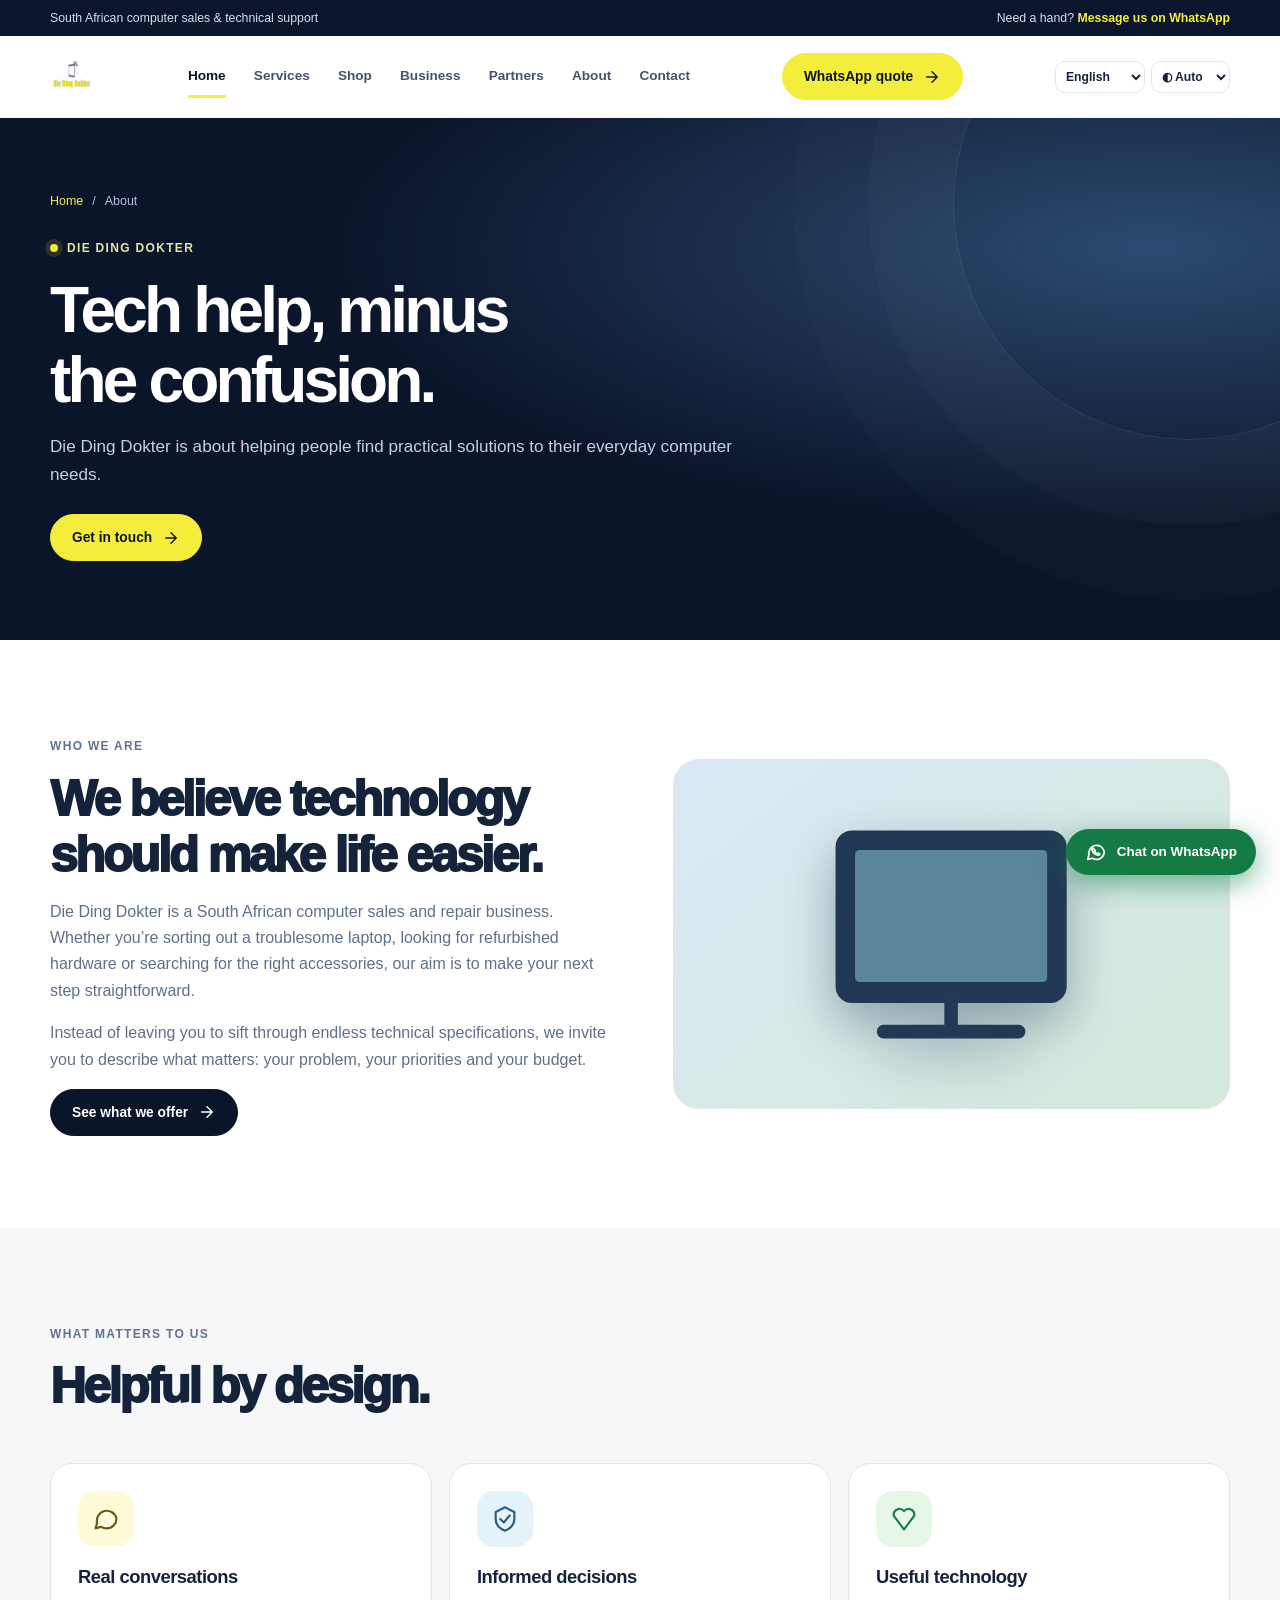
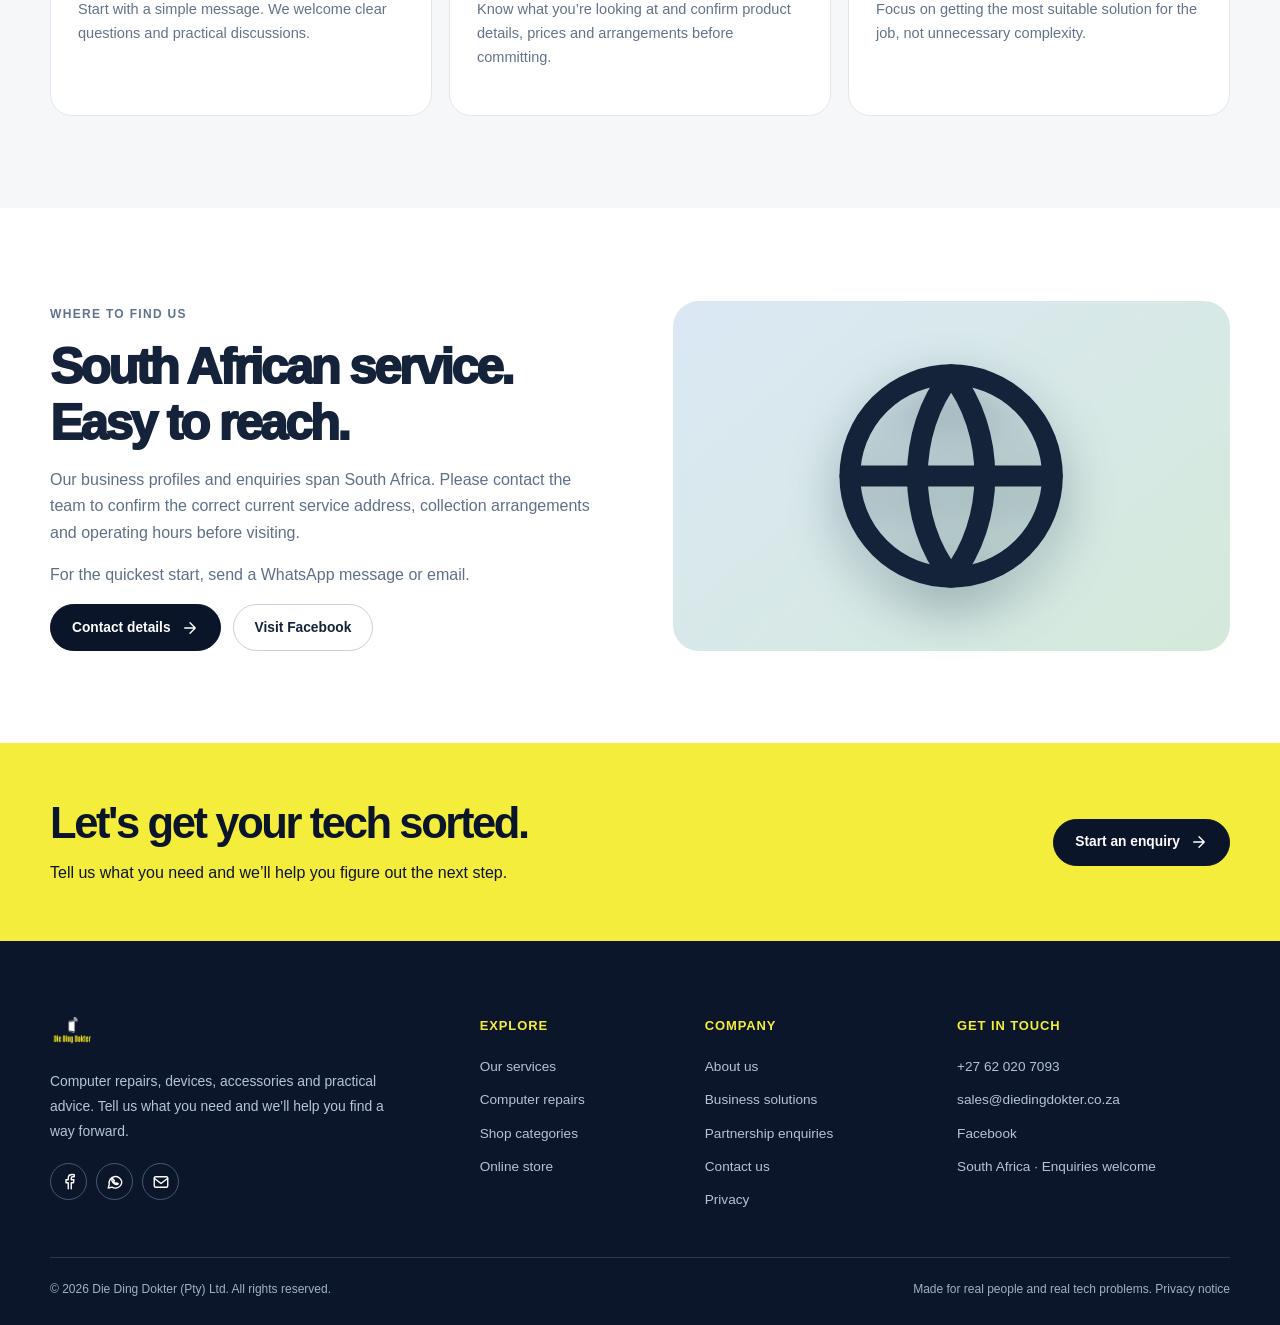
==== commit 86553012: "Show logo only in primary navigation" ====
--- a/about/index.html
+++ b/about/index.html
@@ -1 +1 @@
-<!doctype html><html lang="en-ZA"><head><meta charset="utf-8"><meta name="viewport" content="width=device-width, initial-scale=1"><meta name="theme-color" content="#0b152a"><meta name="description" content="Meet Die Ding Dokter, a South African computer repair and hardware business focused on practical support, refurbished tech and straightforward buying advice."><link rel="canonical" href="https://www.diedingdokter.co.za/about/"><link rel="icon" href="/assets/ddd-logo.png" type="image/png"><link rel="apple-touch-icon" href="/assets/ddd-logo.png"><link rel="stylesheet" href="../assets/style.css"><meta property="og:type" content="website"><meta property="og:site_name" content="Die Ding Dokter"><meta property="og:title" content="About Die Ding Dokter"><meta property="og:description" content="Meet Die Ding Dokter, a South African computer repair and hardware business focused on practical support, refurbished tech and straightforward buying advice."><meta property="og:url" content="https://www.diedingdokter.co.za/about/"><meta property="og:image" content="https://www.diedingdokter.co.za/assets/ddd-logo.png"><meta name="twitter:card" content="summary_large_image"><title>About Die Ding Dokter | Die Ding Dokter</title><script type="application/ld+json">{"@context":"https://schema.org","@type":"ComputerStore","name":"Die Ding Dokter","description":"Computer repairs, refurbished devices and IT hardware enquiries in South Africa.","url":"https://www.diedingdokter.co.za/","telephone":"+27 62 020 7093","email":"sales@diedingdokter.co.za","sameAs":["https://www.facebook.com/diedingdokter"],"areaServed":{"@type":"Country","name":"South Africa"}}</script><script defer src="../assets/site.js"></script></head><body><a href="#main" class="skip">Skip to content</a><div class="topbar"><div class="container topbar-inner"><span>South African computer sales &amp; technical support</span><span>Need a hand? <a href="https://wa.me/27620207093?text=Hello%20Die%20Ding%20Dokter%2C%20I%20need%20some%20help%20with%20my%20computer." target="_blank" rel="noopener noreferrer">Message us on WhatsApp</a></span></div></div><header class="header"><div class="container header-inner"><a class="brand" href="../" aria-label="Die Ding Dokter home"><span class="brand-icon"><img src="../assets/ddd-logo.png" alt="" width="46" height="46" decoding="async"></span></a><nav aria-label="Primary navigation" class="nav"><a aria-current="page" href="../">Home</a><a href="../services/">Services</a><a href="../shop/">Shop</a><a href="../business/">Business</a><a href="../partners/">Partners</a><a href="../about/">About</a><a href="../contact/">Contact</a></nav><div class="header-action"><a class="btn btn-gold" target="_blank" rel="noopener noreferrer" href="https://wa.me/27620207093?text=Hello%20Die%20Ding%20Dokter%2C%20I'd%20like%20a%20quotation.">WhatsApp quote <svg aria-hidden="true" viewBox="0 0 24 24" fill="none" stroke="currentColor" stroke-width="1.85" stroke-linecap="round" stroke-linejoin="round"><path d="M5 12h14m-7-7 7 7-7 7"/></svg></a></div><button class="menu-btn" data-menu-toggle type="button" aria-expanded="false" aria-controls="mobile-navigation" aria-label="Toggle navigation"><svg aria-hidden="true" viewBox="0 0 24 24" fill="none" stroke="currentColor" stroke-width="1.85" stroke-linecap="round" stroke-linejoin="round"><path d="M4 6h16M4 12h16M4 18h16"/></svg></button></div><nav id="mobile-navigation" class="mobile-menu" data-mobile-menu aria-label="Mobile navigation"><a aria-current="page" href="../">Home</a><a href="../services/">Services</a><a href="../shop/">Shop</a><a href="../business/">Business</a><a href="../partners/">Partners</a><a href="../about/">About</a><a href="../contact/">Contact</a></nav></header><main id="main"><section class="page-hero"><div class="container"><div class="crumbs"><a href="../">Home</a><span>/</span><span>About</span></div><span class="eyebrow light" style="margin-top:27px"><span class="dot"></span> Die Ding Dokter</span><h1>Tech help, minus<br>the confusion.</h1><p>Die Ding Dokter is about helping people find practical solutions to their everyday computer needs.</p><div class="actions"><a class="btn btn-gold" href="../contact/">Get in touch <svg aria-hidden="true" viewBox="0 0 24 24" fill="none" stroke="currentColor" stroke-width="1.85" stroke-linecap="round" stroke-linejoin="round"><path d="M5 12h14m-7-7 7 7-7 7"/></svg></a></div></div></section><section class="section"><div class="container split"><div class="text-block"><span class="eyebrow">Who we are</span><h2>We believe technology should make life easier.</h2><p>Die Ding Dokter is a South African computer sales and repair business. Whether you’re sorting out a troublesome laptop, looking for refurbished hardware or searching for the right accessories, our aim is to make your next step straightforward.</p><p>Instead of leaving you to sift through endless technical specifications, we invite you to describe what matters: your problem, your priorities and your budget.</p><a class="btn btn-dark" href="../services/">See what we offer <svg aria-hidden="true" viewBox="0 0 24 24" fill="none" stroke="currentColor" stroke-width="1.85" stroke-linecap="round" stroke-linejoin="round"><path d="M5 12h14m-7-7 7 7-7 7"/></svg></a></div><div class="feature-art"><svg viewBox="0 0 260 160" role="img" aria-label="Illustration" fill="none" stroke="#213955" stroke-width="4" stroke-linecap="round" stroke-linejoin="round"><rect x="55" y="13" width="150" height="111" rx="9" fill="#203855"/><rect x="66" y="24" width="128" height="88" rx="3" fill="#5b869a" stroke="none"/><path d="M130 123v22m-45 0h90" stroke-width="9"/></svg></div></div></section><section class="section alt"><div class="container"><div class="head"><div><span class="eyebrow">What matters to us</span><h2>Helpful by design.</h2></div></div><div class="cards"><div class="card"><div class="icon-tile yellow"><svg aria-hidden="true" viewBox="0 0 24 24" fill="none" stroke="currentColor" stroke-width="1.85" stroke-linecap="round" stroke-linejoin="round"><path d="M21 11.5a8.5 8.5 0 0 1-8.5 8.5c-1.7 0-3.3-.5-4.6-1.3L3 20l1.4-4.5A8.5 8.5 0 1 1 21 11.5Z"/></svg></div><h3>Real conversations</h3><p>Start with a simple message. We welcome clear questions and practical discussions.</p></div><div class="card"><div class="icon-tile blue"><svg aria-hidden="true" viewBox="0 0 24 24" fill="none" stroke="currentColor" stroke-width="1.85" stroke-linecap="round" stroke-linejoin="round"><path d="m12 2 8 4v6c0 5-3 8-8 10-5-2-8-5-8-10V6z"/><path d="m8 12 3 3 5-6"/></svg></div><h3>Informed decisions</h3><p>Know what you’re looking at and confirm product details, prices and arrangements before committing.</p></div><div class="card"><div class="icon-tile green"><svg aria-hidden="true" viewBox="0 0 24 24" fill="none" stroke="currentColor" stroke-width="1.85" stroke-linecap="round" stroke-linejoin="round"><path d="M20.8 9.2 12 21 3.2 9.2a5 5 0 0 1 8.8-4 5 5 0 0 1 8.8 4z"/></svg></div><h3>Useful technology</h3><p>Focus on getting the most suitable solution for the job, not unnecessary complexity.</p></div></div></div></section><section class="section"><div class="container split"><div class="text-block"><span class="eyebrow">Where to find us</span><h2>South African service.<br>Easy to reach.</h2><p>Our business profiles and enquiries span South Africa. Please contact the team to confirm the correct current service address, collection arrangements and operating hours before visiting.</p><p>For the quickest start, send a WhatsApp message or email.</p><div class="actions"><a class="btn btn-dark" href="../contact/">Contact details <svg aria-hidden="true" viewBox="0 0 24 24" fill="none" stroke="currentColor" stroke-width="1.85" stroke-linecap="round" stroke-linejoin="round"><path d="M5 12h14m-7-7 7 7-7 7"/></svg></a><a class="btn btn-outline" target="_blank" rel="noopener noreferrer" href="https://www.facebook.com/diedingdokter">Visit Facebook</a></div></div><div class="feature-art"><svg aria-hidden="true" viewBox="0 0 24 24" fill="none" stroke="currentColor" stroke-width="1.85" stroke-linecap="round" stroke-linejoin="round"><circle cx="12" cy="12" r="9"/><path d="M3 12h18M12 3c-4 5-4 13 0 18m0-18c4 5 4 13 0 18"/></svg></div></div></section><section class="cta"><div class="container cta-inner"><div><h2>Let's get your tech sorted.</h2><p>Tell us what you need and we’ll help you figure out the next step.</p></div><a class="btn btn-dark" href="../contact/">Start an enquiry <svg aria-hidden="true" viewBox="0 0 24 24" fill="none" stroke="currentColor" stroke-width="1.85" stroke-linecap="round" stroke-linejoin="round"><path d="M5 12h14m-7-7 7 7-7 7"/></svg></a></div></section></main><footer class="footer"><div class="container"><div class="footer-grid"><div><a class="brand" href="../"><span class="brand-icon"><img src="../assets/ddd-logo.png" alt="" width="46" height="46" decoding="async"></span><span class="brand-copy"><strong>Die Ding Dokter</strong><small>YOUR TECH. SORTED.</small></span></a><p>Computer repairs, devices, accessories and practical advice. Tell us what you need and we’ll help you find a way forward.</p><div class="socials"><a href="https://www.facebook.com/diedingdokter" target="_blank" rel="noopener noreferrer" aria-label="Die Ding Dokter on Facebook"><svg aria-hidden="true" viewBox="0 0 24 24" fill="none" stroke="currentColor" stroke-width="1.85" stroke-linecap="round" stroke-linejoin="round"><path d="M15 21v-8h3l.5-4H15V7c0-1.1.4-2 2-2h2V2.2A20 20 0 0 0 16.2 2C13 2 11 4 11 7v2H8v4h3v8"/></svg></a><a href="https://wa.me/27620207093?text=Hello%20Die%20Ding%20Dokter!" target="_blank" rel="noopener noreferrer" aria-label="Chat with Die Ding Dokter on WhatsApp"><svg aria-hidden="true" viewBox="0 0 24 24" fill="none" stroke="currentColor" stroke-width="1.85" stroke-linecap="round" stroke-linejoin="round"><path d="M21 11.5A8.5 8.5 0 0 1 8 18.8L3 20l1.3-4.9A8.5 8.5 0 1 1 21 11.5Z"/><path d="M8.6 7.4c-.5.2-1.2 1.4-.8 2.7.6 2 3 4.6 5.5 5.2 1.4.3 2.7-.4 3-1l-2.2-1.1-1 1-2.9-2.9 1-1z"/></svg></a><a href="mailto:sales@diedingdokter.co.za" aria-label="Email Die Ding Dokter"><svg aria-hidden="true" viewBox="0 0 24 24" fill="none" stroke="currentColor" stroke-width="1.85" stroke-linecap="round" stroke-linejoin="round"><rect x="3" y="5" width="18" height="14" rx="2"/><path d="m3 7 9 7 9-7"/></svg></a></div></div><div><h3>Explore</h3><div class="footer-links"><a href="../services/">Our services</a><a href="../services/repairs/">Computer repairs</a><a href="../shop/">Shop categories</a><a href="https://store.diedingdokter.co.za/" target="_blank" rel="noopener noreferrer">Online store</a></div></div><div><h3>Company</h3><div class="footer-links"><a href="../about/">About us</a><a href="../business/">Business solutions</a><a href="../partners/">Partnership enquiries</a><a href="../contact/">Contact us</a><a href="../privacy/">Privacy</a></div></div><div><h3>Get in touch</h3><div class="footer-links"><a href="tel:+27620207093">+27 62 020 7093</a><a href="mailto:sales@diedingdokter.co.za">sales@diedingdokter.co.za</a><a href="https://www.facebook.com/diedingdokter" target="_blank" rel="noopener noreferrer">Facebook</a><span>South Africa · Enquiries welcome</span></div></div></div><div class="footer-bottom"><span>© <span data-year>2026</span> Die Ding Dokter (Pty) Ltd. All rights reserved.</span><span>Made for real people and real tech problems. <a href="../privacy/">Privacy notice</a></span></div></div></footer><a class="whatsapp-float" href="https://wa.me/27620207093?text=Hello%20Die%20Ding%20Dokter%2C%20I'd%20like%20some%20help." target="_blank" rel="noopener noreferrer"><svg aria-hidden="true" viewBox="0 0 24 24" fill="none" stroke="currentColor" stroke-width="1.85" stroke-linecap="round" stroke-linejoin="round"><path d="M21 11.5A8.5 8.5 0 0 1 8 18.8L3 20l1.3-4.9A8.5 8.5 0 1 1 21 11.5Z"/><path d="M8.6 7.4c-.5.2-1.2 1.4-.8 2.7.6 2 3 4.6 5.5 5.2 1.4.3 2.7-.4 3-1l-2.2-1.1-1 1-2.9-2.9 1-1z"/></svg> Chat on WhatsApp</a><nav class="mobile-cta" aria-label="Quick actions"><a href="../contact/"><svg aria-hidden="true" viewBox="0 0 24 24" fill="none" stroke="currentColor" stroke-width="1.85" stroke-linecap="round" stroke-linejoin="round"><path d="M21 11.5a8.5 8.5 0 0 1-8.5 8.5c-1.7 0-3.3-.5-4.6-1.3L3 20l1.4-4.5A8.5 8.5 0 1 1 21 11.5Z"/></svg>Get quote</a><a href="../shop/"><svg aria-hidden="true" viewBox="0 0 24 24" fill="none" stroke="currentColor" stroke-width="1.85" stroke-linecap="round" stroke-linejoin="round"><path d="M4 9h16l-1 12H5zM3 9l2-6h14l2 6M9 13v3m6-3v3"/></svg>Shop</a><a href="tel:+27620207093"><svg aria-hidden="true" viewBox="0 0 24 24" fill="none" stroke="currentColor" stroke-width="1.85" stroke-linecap="round" stroke-linejoin="round"><path d="M6 3h4l2 5-3 2c1 3 3 5 6 6l2-3 5 2v4c0 2-2 3-4 3C10 21 3 14 3 6c0-2 1-3 3-3z"/></svg>Call</a></nav></body></html>+<!doctype html><html lang="en-ZA"><head><meta charset="utf-8"><meta name="viewport" content="width=device-width, initial-scale=1"><meta name="theme-color" content="#0b152a"><meta name="description" content="Meet Die Ding Dokter, a South African computer repair and hardware business focused on practical support, refurbished tech and straightforward buying advice."><link rel="canonical" href="https://www.diedingdokter.co.za/about/"><link rel="icon" href="/assets/ddd-logo.png" type="image/png"><link rel="apple-touch-icon" href="/assets/ddd-logo.png"><link rel="stylesheet" href="../assets/style.css"><meta property="og:type" content="website"><meta property="og:site_name" content="Die Ding Dokter"><meta property="og:title" content="About Die Ding Dokter"><meta property="og:description" content="Meet Die Ding Dokter, a South African computer repair and hardware business focused on practical support, refurbished tech and straightforward buying advice."><meta property="og:url" content="https://www.diedingdokter.co.za/about/"><meta property="og:image" content="https://www.diedingdokter.co.za/assets/ddd-logo.png"><meta name="twitter:card" content="summary_large_image"><title>About Die Ding Dokter | Die Ding Dokter</title><script type="application/ld+json">{"@context":"https://schema.org","@type":"ComputerStore","name":"Die Ding Dokter","description":"Computer repairs, refurbished devices and IT hardware enquiries in South Africa.","url":"https://www.diedingdokter.co.za/","telephone":"+27 62 020 7093","email":"sales@diedingdokter.co.za","sameAs":["https://www.facebook.com/diedingdokter"],"areaServed":{"@type":"Country","name":"South Africa"}}</script><script defer src="../assets/site.js"></script></head><body><a href="#main" class="skip">Skip to content</a><div class="topbar"><div class="container topbar-inner"><span>South African computer sales &amp; technical support</span><span>Need a hand? <a href="https://wa.me/27620207093?text=Hello%20Die%20Ding%20Dokter%2C%20I%20need%20some%20help%20with%20my%20computer." target="_blank" rel="noopener noreferrer">Message us on WhatsApp</a></span></div></div><header class="header"><div class="container header-inner"><a class="brand" href="../" aria-label="Die Ding Dokter home"><span class="brand-icon"><img src="../assets/ddd-logo.png" alt="" width="46" height="46" decoding="async"></span></a><nav aria-label="Primary navigation" class="nav"><a aria-current="page" href="../">Home</a><a href="../services/">Services</a><a href="../shop/">Shop</a><a href="../business/">Business</a><a href="../partners/">Partners</a><a href="../about/">About</a><a href="../contact/">Contact</a></nav><div class="header-action"><a class="btn btn-gold" target="_blank" rel="noopener noreferrer" href="https://wa.me/27620207093?text=Hello%20Die%20Ding%20Dokter%2C%20I'd%20like%20a%20quotation.">WhatsApp quote <svg aria-hidden="true" viewBox="0 0 24 24" fill="none" stroke="currentColor" stroke-width="1.85" stroke-linecap="round" stroke-linejoin="round"><path d="M5 12h14m-7-7 7 7-7 7"/></svg></a></div><button class="menu-btn" data-menu-toggle type="button" aria-expanded="false" aria-controls="mobile-navigation" aria-label="Toggle navigation"><svg aria-hidden="true" viewBox="0 0 24 24" fill="none" stroke="currentColor" stroke-width="1.85" stroke-linecap="round" stroke-linejoin="round"><path d="M4 6h16M4 12h16M4 18h16"/></svg></button></div><nav id="mobile-navigation" class="mobile-menu" data-mobile-menu aria-label="Mobile navigation"><a aria-current="page" href="../">Home</a><a href="../services/">Services</a><a href="../shop/">Shop</a><a href="../business/">Business</a><a href="../partners/">Partners</a><a href="../about/">About</a><a href="../contact/">Contact</a></nav></header><main id="main"><section class="page-hero"><div class="container"><div class="crumbs"><a href="../">Home</a><span>/</span><span>About</span></div><span class="eyebrow light" style="margin-top:27px"><span class="dot"></span> Die Ding Dokter</span><h1>Tech help, minus<br>the confusion.</h1><p>Die Ding Dokter is about helping people find practical solutions to their everyday computer needs.</p><div class="actions"><a class="btn btn-gold" href="../contact/">Get in touch <svg aria-hidden="true" viewBox="0 0 24 24" fill="none" stroke="currentColor" stroke-width="1.85" stroke-linecap="round" stroke-linejoin="round"><path d="M5 12h14m-7-7 7 7-7 7"/></svg></a></div></div></section><section class="section"><div class="container split"><div class="text-block"><span class="eyebrow">Who we are</span><h2>We believe technology should make life easier.</h2><p>Die Ding Dokter is a South African computer sales and repair business. Whether you’re sorting out a troublesome laptop, looking for refurbished hardware or searching for the right accessories, our aim is to make your next step straightforward.</p><p>Instead of leaving you to sift through endless technical specifications, we invite you to describe what matters: your problem, your priorities and your budget.</p><a class="btn btn-dark" href="../services/">See what we offer <svg aria-hidden="true" viewBox="0 0 24 24" fill="none" stroke="currentColor" stroke-width="1.85" stroke-linecap="round" stroke-linejoin="round"><path d="M5 12h14m-7-7 7 7-7 7"/></svg></a></div><div class="feature-art"><svg viewBox="0 0 260 160" role="img" aria-label="Illustration" fill="none" stroke="#213955" stroke-width="4" stroke-linecap="round" stroke-linejoin="round"><rect x="55" y="13" width="150" height="111" rx="9" fill="#203855"/><rect x="66" y="24" width="128" height="88" rx="3" fill="#5b869a" stroke="none"/><path d="M130 123v22m-45 0h90" stroke-width="9"/></svg></div></div></section><section class="section alt"><div class="container"><div class="head"><div><span class="eyebrow">What matters to us</span><h2>Helpful by design.</h2></div></div><div class="cards"><div class="card"><div class="icon-tile yellow"><svg aria-hidden="true" viewBox="0 0 24 24" fill="none" stroke="currentColor" stroke-width="1.85" stroke-linecap="round" stroke-linejoin="round"><path d="M21 11.5a8.5 8.5 0 0 1-8.5 8.5c-1.7 0-3.3-.5-4.6-1.3L3 20l1.4-4.5A8.5 8.5 0 1 1 21 11.5Z"/></svg></div><h3>Real conversations</h3><p>Start with a simple message. We welcome clear questions and practical discussions.</p></div><div class="card"><div class="icon-tile blue"><svg aria-hidden="true" viewBox="0 0 24 24" fill="none" stroke="currentColor" stroke-width="1.85" stroke-linecap="round" stroke-linejoin="round"><path d="m12 2 8 4v6c0 5-3 8-8 10-5-2-8-5-8-10V6z"/><path d="m8 12 3 3 5-6"/></svg></div><h3>Informed decisions</h3><p>Know what you’re looking at and confirm product details, prices and arrangements before committing.</p></div><div class="card"><div class="icon-tile green"><svg aria-hidden="true" viewBox="0 0 24 24" fill="none" stroke="currentColor" stroke-width="1.85" stroke-linecap="round" stroke-linejoin="round"><path d="M20.8 9.2 12 21 3.2 9.2a5 5 0 0 1 8.8-4 5 5 0 0 1 8.8 4z"/></svg></div><h3>Useful technology</h3><p>Focus on getting the most suitable solution for the job, not unnecessary complexity.</p></div></div></div></section><section class="section"><div class="container split"><div class="text-block"><span class="eyebrow">Where to find us</span><h2>South African service.<br>Easy to reach.</h2><p>Our business profiles and enquiries span South Africa. Please contact the team to confirm the correct current service address, collection arrangements and operating hours before visiting.</p><p>For the quickest start, send a WhatsApp message or email.</p><div class="actions"><a class="btn btn-dark" href="../contact/">Contact details <svg aria-hidden="true" viewBox="0 0 24 24" fill="none" stroke="currentColor" stroke-width="1.85" stroke-linecap="round" stroke-linejoin="round"><path d="M5 12h14m-7-7 7 7-7 7"/></svg></a><a class="btn btn-outline" target="_blank" rel="noopener noreferrer" href="https://www.facebook.com/diedingdokter">Visit Facebook</a></div></div><div class="feature-art"><svg aria-hidden="true" viewBox="0 0 24 24" fill="none" stroke="currentColor" stroke-width="1.85" stroke-linecap="round" stroke-linejoin="round"><circle cx="12" cy="12" r="9"/><path d="M3 12h18M12 3c-4 5-4 13 0 18m0-18c4 5 4 13 0 18"/></svg></div></div></section><section class="cta"><div class="container cta-inner"><div><h2>Let's get your tech sorted.</h2><p>Tell us what you need and we’ll help you figure out the next step.</p></div><a class="btn btn-dark" href="../contact/">Start an enquiry <svg aria-hidden="true" viewBox="0 0 24 24" fill="none" stroke="currentColor" stroke-width="1.85" stroke-linecap="round" stroke-linejoin="round"><path d="M5 12h14m-7-7 7 7-7 7"/></svg></a></div></section></main><footer class="footer"><div class="container"><div class="footer-grid"><div><a class="brand" href="../"><span class="brand-icon"><img src="../assets/ddd-logo.png" alt="" width="46" height="46" decoding="async"></span></a><p>Computer repairs, devices, accessories and practical advice. Tell us what you need and we’ll help you find a way forward.</p><div class="socials"><a href="https://www.facebook.com/diedingdokter" target="_blank" rel="noopener noreferrer" aria-label="Die Ding Dokter on Facebook"><svg aria-hidden="true" viewBox="0 0 24 24" fill="none" stroke="currentColor" stroke-width="1.85" stroke-linecap="round" stroke-linejoin="round"><path d="M15 21v-8h3l.5-4H15V7c0-1.1.4-2 2-2h2V2.2A20 20 0 0 0 16.2 2C13 2 11 4 11 7v2H8v4h3v8"/></svg></a><a href="https://wa.me/27620207093?text=Hello%20Die%20Ding%20Dokter!" target="_blank" rel="noopener noreferrer" aria-label="Chat with Die Ding Dokter on WhatsApp"><svg aria-hidden="true" viewBox="0 0 24 24" fill="none" stroke="currentColor" stroke-width="1.85" stroke-linecap="round" stroke-linejoin="round"><path d="M21 11.5A8.5 8.5 0 0 1 8 18.8L3 20l1.3-4.9A8.5 8.5 0 1 1 21 11.5Z"/><path d="M8.6 7.4c-.5.2-1.2 1.4-.8 2.7.6 2 3 4.6 5.5 5.2 1.4.3 2.7-.4 3-1l-2.2-1.1-1 1-2.9-2.9 1-1z"/></svg></a><a href="mailto:sales@diedingdokter.co.za" aria-label="Email Die Ding Dokter"><svg aria-hidden="true" viewBox="0 0 24 24" fill="none" stroke="currentColor" stroke-width="1.85" stroke-linecap="round" stroke-linejoin="round"><rect x="3" y="5" width="18" height="14" rx="2"/><path d="m3 7 9 7 9-7"/></svg></a></div></div><div><h3>Explore</h3><div class="footer-links"><a href="../services/">Our services</a><a href="../services/repairs/">Computer repairs</a><a href="../shop/">Shop categories</a><a href="https://store.diedingdokter.co.za/" target="_blank" rel="noopener noreferrer">Online store</a></div></div><div><h3>Company</h3><div class="footer-links"><a href="../about/">About us</a><a href="../business/">Business solutions</a><a href="../partners/">Partnership enquiries</a><a href="../contact/">Contact us</a><a href="../privacy/">Privacy</a></div></div><div><h3>Get in touch</h3><div class="footer-links"><a href="tel:+27620207093">+27 62 020 7093</a><a href="mailto:sales@diedingdokter.co.za">sales@diedingdokter.co.za</a><a href="https://www.facebook.com/diedingdokter" target="_blank" rel="noopener noreferrer">Facebook</a><span>South Africa · Enquiries welcome</span></div></div></div><div class="footer-bottom"><span>© <span data-year>2026</span> Die Ding Dokter (Pty) Ltd. All rights reserved.</span><span>Made for real people and real tech problems. <a href="../privacy/">Privacy notice</a></span></div></div></footer><a class="whatsapp-float" href="https://wa.me/27620207093?text=Hello%20Die%20Ding%20Dokter%2C%20I'd%20like%20some%20help." target="_blank" rel="noopener noreferrer"><svg aria-hidden="true" viewBox="0 0 24 24" fill="none" stroke="currentColor" stroke-width="1.85" stroke-linecap="round" stroke-linejoin="round"><path d="M21 11.5A8.5 8.5 0 0 1 8 18.8L3 20l1.3-4.9A8.5 8.5 0 1 1 21 11.5Z"/><path d="M8.6 7.4c-.5.2-1.2 1.4-.8 2.7.6 2 3 4.6 5.5 5.2 1.4.3 2.7-.4 3-1l-2.2-1.1-1 1-2.9-2.9 1-1z"/></svg> Chat on WhatsApp</a><nav class="mobile-cta" aria-label="Quick actions"><a href="../contact/"><svg aria-hidden="true" viewBox="0 0 24 24" fill="none" stroke="currentColor" stroke-width="1.85" stroke-linecap="round" stroke-linejoin="round"><path d="M21 11.5a8.5 8.5 0 0 1-8.5 8.5c-1.7 0-3.3-.5-4.6-1.3L3 20l1.4-4.5A8.5 8.5 0 1 1 21 11.5Z"/></svg>Get quote</a><a href="../shop/"><svg aria-hidden="true" viewBox="0 0 24 24" fill="none" stroke="currentColor" stroke-width="1.85" stroke-linecap="round" stroke-linejoin="round"><path d="M4 9h16l-1 12H5zM3 9l2-6h14l2 6M9 13v3m6-3v3"/></svg>Shop</a><a href="tel:+27620207093"><svg aria-hidden="true" viewBox="0 0 24 24" fill="none" stroke="currentColor" stroke-width="1.85" stroke-linecap="round" stroke-linejoin="round"><path d="M6 3h4l2 5-3 2c1 3 3 5 6 6l2-3 5 2v4c0 2-2 3-4 3C10 21 3 14 3 6c0-2 1-3 3-3z"/></svg>Call</a></nav></body></html>
